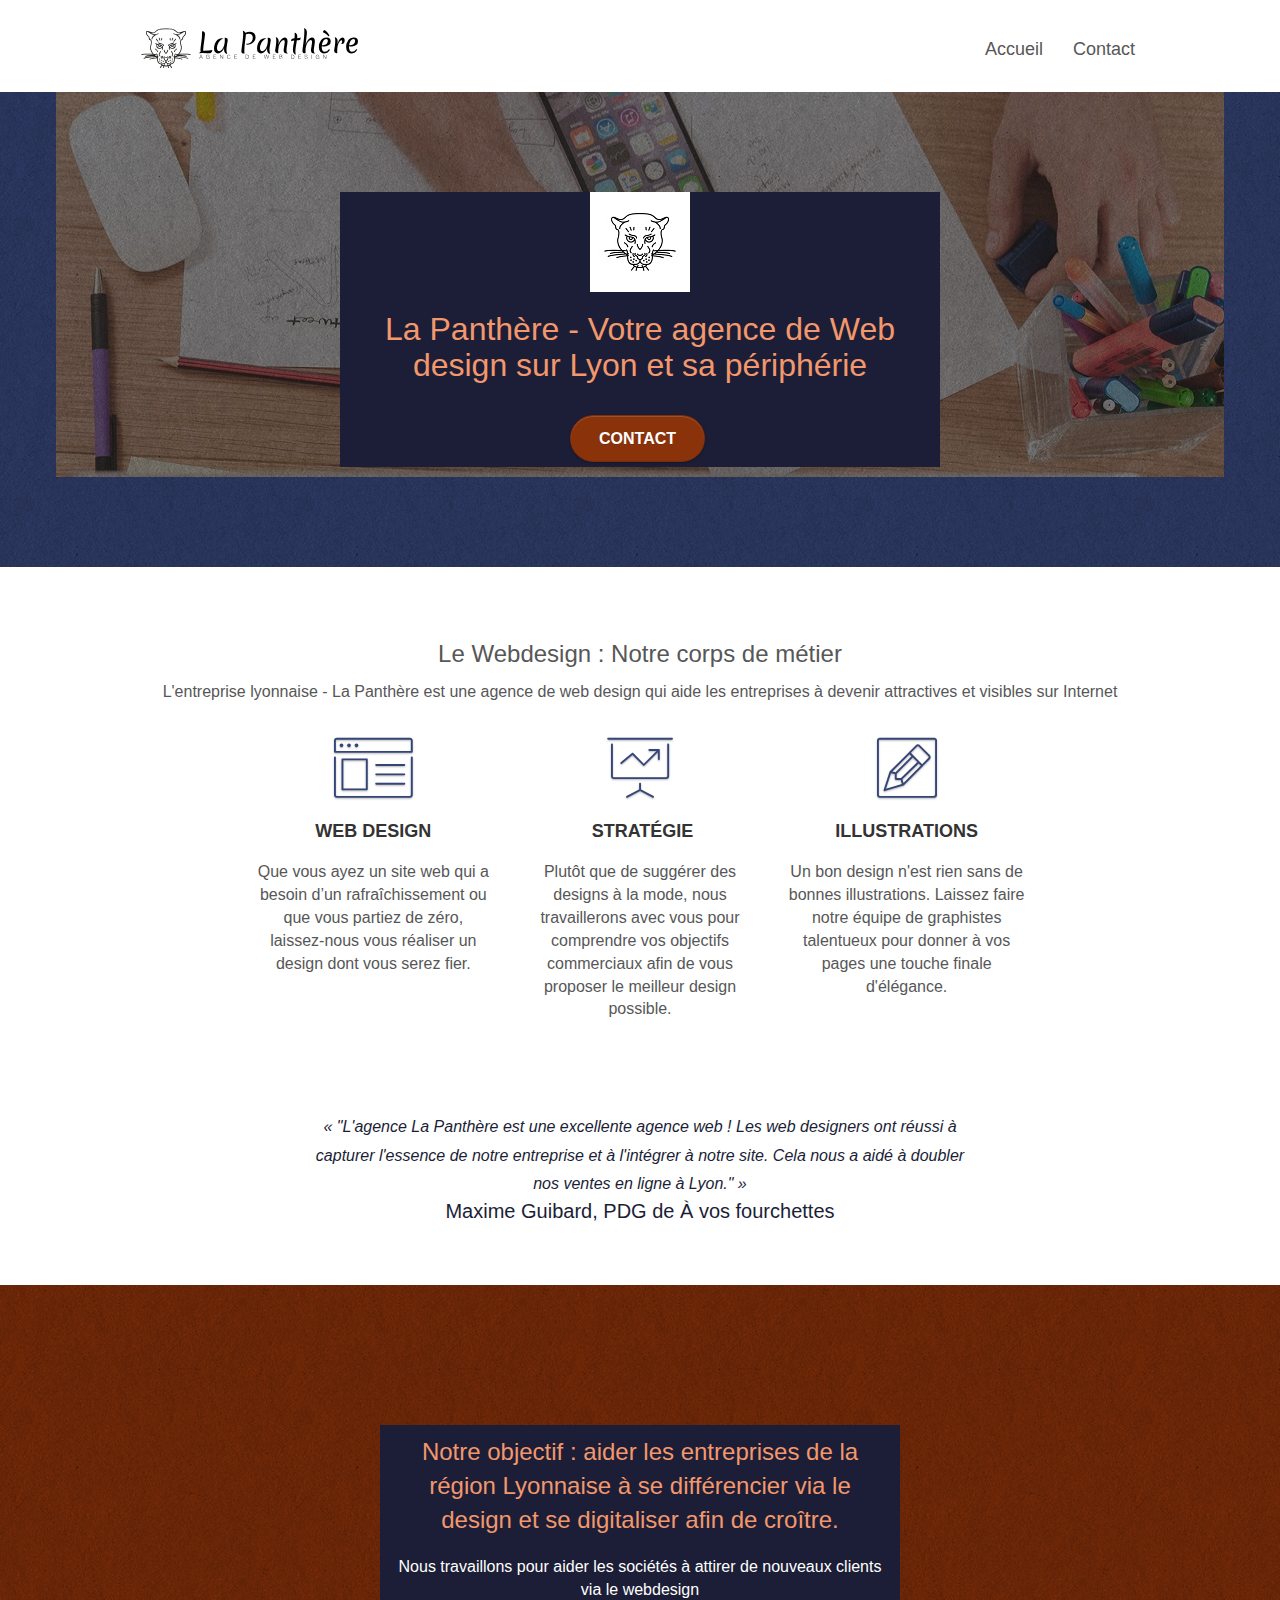
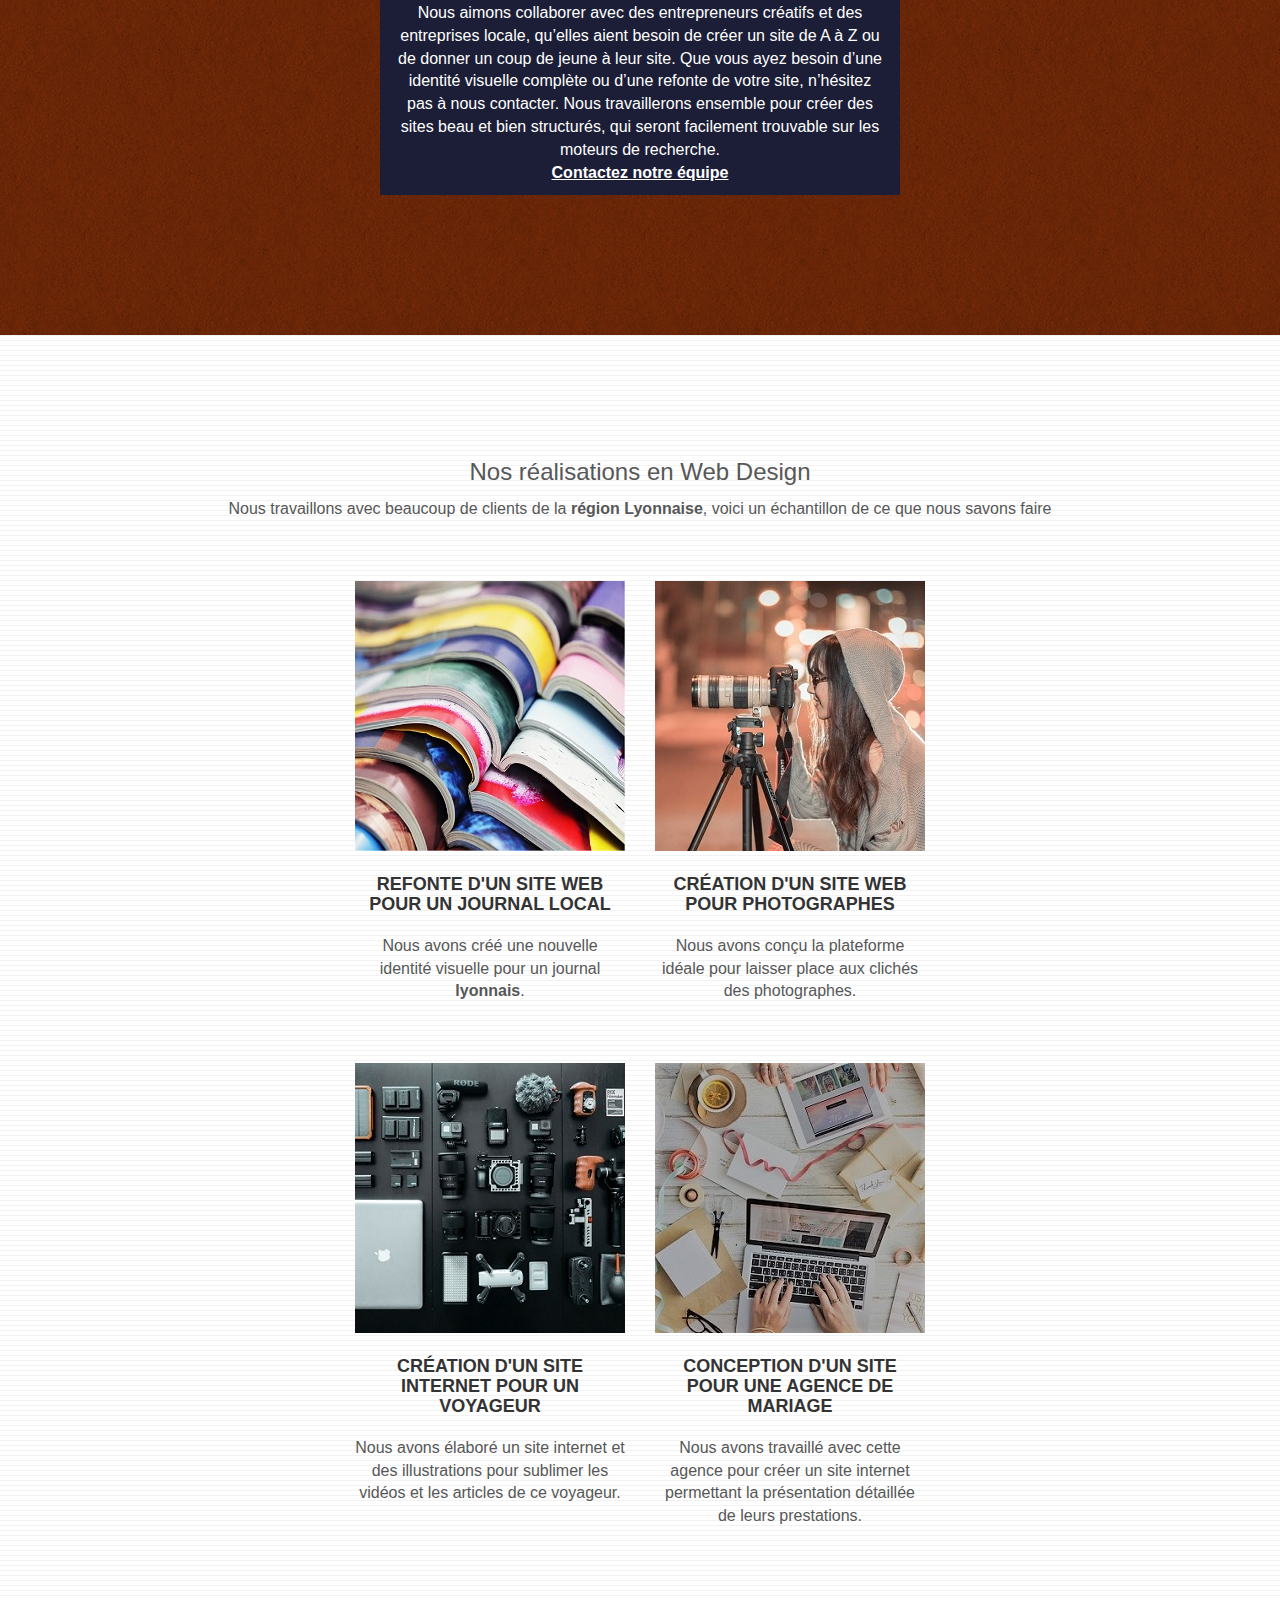
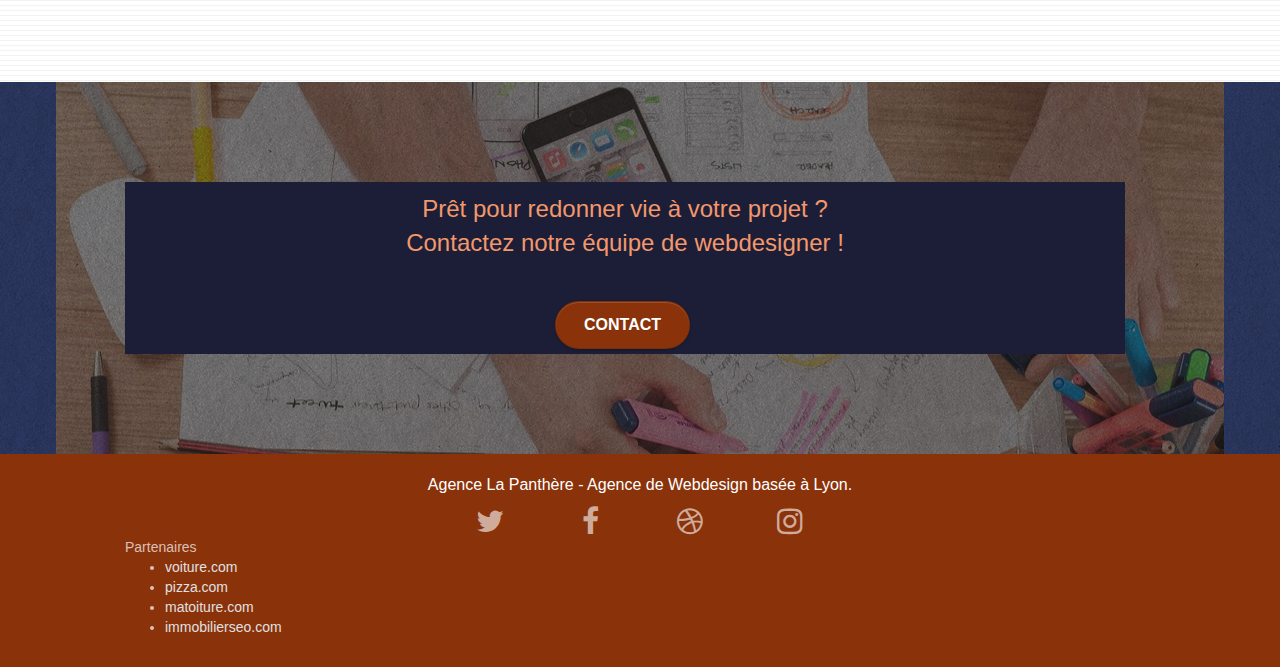
==== index.html @ 2f88c3bf "Correction image cta5" ====
<!doctype html>
<html lang="fr">

<head>
    <meta charset="utf-8">
    <meta name="description" content="L'Agence La Panthère est votre agence de web design sur Lyon. Nous vous apportons notre expertise de webdesigner">
    <meta name="viewport" content="width=device-width, initial-scale=1.0, viewport-fit=cover">
    <link rel="shortcut icon" type="image/png" href="favicon.jpg">

	<meta property="og:url" content="https://dkartes.github.io/Project4-Panthere/">
	<meta property="og:title" content="La Panthère - Agence de Web Design à Lyon">
	<meta property="og:type" content="website">
    <meta property="og:description" content="L'Agence La Panthère est votre agence de web design sur Lyon. Nous vous apportons notre expertise de webdesigner">
	<meta property="og:image" content="favicon.jpg">
	<meta name="twitter:card" content="summary">
	<meta name="twitter:site" content="@Agence_La_Panthere">
	<meta name="twitter:creator" content="@Agence_La_Panthere">

	<link rel="canonical" href="https://dkartes.github.io/Project4-Panthere/">
    
	<link rel="stylesheet" type="text/css" href="./css/bootstrap.css">
	<link rel="stylesheet" type="text/css" href="style.css">
	<link rel="stylesheet" type="text/css" href="./css/font-awesome.css">
	<link rel="stylesheet" type="text/css" href="./css/et-line.css">
	
    
	<script  src="./js/jquery-2.1.0.js" defer>  </script>
	<script  src="./js/bootstrap.js" defer>  </script>
	<script  src="./js/blocs.js" defer>  </script>
	<script  src="./js/jquery.touchSwipe.js" defer>  </script>
	<script  src="./js/gmaps.js" defer>  </script>

    <title>La Panthère - Agence de Web Design à Lyon</title>

    
<!-- Analytics -->
 
<!-- Analytics END -->
    
</head>
<body>
	<!-- Principal conteneur -->
	<div class="page-container">
		
	<!-- bloc-0 -->
	<div class="bloc bgc-white l-bloc " id="bloc-0">
		<div class="container bloc-sm">
			<nav class="navbar row">
				<div class="navbar-header">
					<a class="navbar-brand" href="index.html"><img src="img/agence-la-panthere-monochrome.svg" alt="logo de La Panthère agence de web design" height="40" /></a>
					<button id="nav-toggle" type="button" class="ui-navbar-toggle navbar-toggle" data-toggle="collapse" data-target=".navbar-1">
						<span class="sr-only">Toggle navigation</span><span class="icon-bar"></span><span class="icon-bar"></span><span class="icon-bar"></span>
					</button>
				</div>
				<div class="collapse navbar-collapse navbar-1 special-dropdown-nav">
					<ul class="site-navigation nav navbar-nav">
						<li>
							<a href="#">Accueil</a>
						</li>
						<li>
							<a href="page2.html">Contact</a>
						</li>
					</ul>
				</div>
			</nav>
		</div>
	</div>
	<!-- bloc-0 END -->
	
	<!-- bloc-1-presentation -->
	<div class="bloc bgc-dark-slate-blue bg-banniere d-bloc bg-t-edge bloc-bg-texture texture-paper b-parallax" id="bloc-1-hero">
		<div class="container bloc-lg">
			<div class="row tight-width-whitespace">
				<div class="col-sm-12">
					<img src="img_redi/logo.jpg" class="center-block image-resize-mode" width="100" alt="logo principal La Panthère agence de web design" />
					<h1 class="text-center hero-bloc-text tc-white ">
						La Panthère - Votre agence de Web design sur Lyon et sa périphérie
					</h1>
					<div class="text-center">
						<a href="page2.html" rel="nofollow" class="btn btn-lg btn-clean btn-rd cta-hero btn-atomic-tangerine" id="cta-hero">Contact</a>
					</div>
				</div>
			</div>
		</div>
	</div>
	<!-- bloc-1-presentation END -->
	
	<!-- bloc-2-services -->
	<div class="bloc bgc-white l-bloc" id="bloc-2-services">
		<div class="container bloc-md">
			<div class="row">
				<div class="text-center">
					<h2>
						Le Webdesign : Notre corps de métier
					</h2>
					<p>
						L'entreprise lyonnaise - La Panthère est une agence de web design qui aide les entreprises à devenir attractives et visibles sur Internet
					</p>
				</div>
			</div>
			<div class="row voffset-lg med-width-whitespace">
				<div class="col-sm-4">
					<div class="text-center">
						<span class="et-icon-browser sm-shadow icon-dark-slate-blue icons icon-lg"></span>
					</div>
					<h3 class="mg-md text-center">
						Web design
					</h3>
					<p class="text-center ">
						Que vous ayez un site web qui a besoin d&rsquo;un rafraîchissement ou que vous partiez de zéro, laissez-nous vous réaliser un design dont vous serez fier.
					</p>
				</div>
				<div class="col-sm-4">
					<div class="text-center">
						<span class="et-icon-presentation sm-shadow icon-dark-slate-blue icons icon-lg"></span>
					</div>
					<h3 class="mg-md text-center">
						&nbsp;Stratégie
					</h3>
					<p class="text-center ">
						Plutôt que de suggérer des designs à la mode, nous travaillerons avec vous pour comprendre vos objectifs commerciaux afin de vous proposer le meilleur design possible.<br>
					</p>
				</div>
				<div class="col-sm-4">
					<div class="text-center">
						<span class="et-icon-edit sm-shadow icon-dark-slate-blue icons icon-lg"></span>
					</div>
					<h3 class="mg-md text-center">
						Illustrations
					</h3>
					<p class="text-center ">
						Un bon design n'est rien sans de bonnes illustrations. Laissez faire notre équipe de graphistes talentueux pour donner à vos pages une touche finale d'élégance.
					</p>
				</div>
			</div>
			<div class="row voffset-lg voffset">
				<div class="col-xs-12 col-md-8 col-md-offset-2 text-center">
					<p class="PDG">
						<q class="quotation">
							"L'agence La Panthère est une excellente agence web ! Les web designers ont réussi à capturer l'essence de notre entreprise et à l'intégrer à notre site.
							Cela nous a aidé à doubler nos ventes en ligne à Lyon."
						</q><br>
						Maxime Guibard, PDG de À vos fourchettes
					</p> 
	
	
				</div>
			</div>
		</div>
	</div>
	<!-- bloc-2-services END -->
	
	<!-- bloc-3-what-i-do -->
	<div class="bloc tc-white bgc-atomic-tangerine bg-presentation d-bloc bloc-bg-texture texture-paper b-parallax" id="bloc-3-what-i-do">
		<div class="container bloc-lg">
			<div class="row tight-width-whitespace  black-background">
				<div class="col-sm-12">
					<h2 class="mg-md text-center tc-white">
						Notre objectif : aider les entreprises de la région Lyonnaise à se différencier via le design et se digitaliser afin de croître. 
					</h2>
					<p class="text-center white">
						Nous travaillons pour aider les sociétés à attirer de nouveaux clients via le webdesign<br>
						Nous aimons collaborer avec des entrepreneurs créatifs et des entreprises locale, qu’elles aient besoin de créer un site de A à Z 
						ou de donner un coup de jeune à leur site. Que vous ayez besoin d’une identité visuelle complète ou d’une refonte de votre site, n’hésitez pas à nous contacter. 
						Nous travaillerons ensemble pour créer des sites beau et bien structurés, qui seront facilement trouvable sur les moteurs de recherche.<br>
						<a class="ltc-white bold-link" href="page2.html" rel="nofollow">Contactez notre équipe</a><br>
					</p>
				</div>
			</div>
		</div>
	</div>
	<!-- bloc-3-what-i-do END -->
	
	<!-- bloc-4-portfolio -->
	<div class="bloc bgc-white bg-lines-h2-bg bg-repeat l-bloc" id="bloc-4-portfolio">
		<div class="container bloc-lg">
			<div class="row">
				<div class="text-center">
					<h2>
						Nos réalisations en Web Design
					</h2>
					<p>
						Nous travaillons avec beaucoup de clients de la <strong>région Lyonnaise</strong>, voici un échantillon de ce que nous savons faire
					</p>
				</div>
			</div>
			<div class="row tight-width-whitespace portfolio-row">
				<div class="col-sm-6">
					<a href="#" data-lightbox="img/1.jpg" data-gallery-id="gallery-1" data-caption="Refonte d'un site web pour un journal local" data-frame="snapshot-lb"><img src="img_redi/1.jpg" alt="illustration de cahiers superposés multicolors" class="img-responsive portfolio-thumb" /></a>
					<h3 class="mg-md text-center">
						Refonte d'un site web pour un journal local
					</h3>
					<p class="text-center">
						Nous avons créé une nouvelle identité visuelle pour un journal <strong>lyonnais</strong>.
					</p>
				</div>
				<div class="col-sm-6">
					<a href="#" data-lightbox="img/2.jpg" data-gallery-id="gallery-1" data-caption="Création d'un site web pour photographes" data-frame="snapshot-lb"><img src="img_redi/2.jpg" class="img-responsive portfolio-thumb" alt="Appareil photo posé sur un trépied avec une photographe" /></a>
					<h3 class="mg-md text-center">
						Création d'un site web pour photographes
					</h3>
					<p class="text-center">
						Nous avons conçu la plateforme idéale pour laisser place aux clichés des photographes.
					</p>
				</div>
			</div>
			<div class="row tight-width-whitespace portfolio-row">
				<div class="col-sm-6">
					<a href="#" data-lightbox="img/3.bmp" data-gallery-id="gallery-1" data-caption="Création d'un site internet pour un voyageur" data-frame="snapshot-lb"><img src="img_redi/3.jpg" class="img-responsive portfolio-thumb" alt="plusieurs appareils numériques posés à plat"/></a>
					<h3 class="mg-md text-center">
						Création d'un site internet pour un voyageur
					</h3>
					<p class="text-center">
						Nous avons élaboré un site internet et des illustrations pour sublimer les vidéos et les articles de ce voyageur.
					</p>
				</div>
				<div class="col-sm-6">
					<a href="#" data-lightbox="img/4.bmp" data-gallery-id="gallery-1" data-caption="Conception d'un site pour une agence de mariage" data-frame="snapshot-lb"><img src="img_redi/4.jpg" class="img-responsive portfolio-thumb" alt="Plan de travail" /></a>
					<h3 class="mg-md text-center">
						Conception d'un site pour une agence de mariage
					</h3>
					<p class="text-center">
						Nous avons travaillé avec cette agence pour créer un site internet permettant la présentation détaillée de leurs prestations.
					</p>
				</div>
			</div>
		</div>
	</div>
	<!-- bloc-4-portfolio END -->
	
	<!-- bloc-5-cta -->
	<div class="bloc bgc-dark-slate-blue bg-banniere d-bloc bg-t-edge bloc-bg-texture texture-paper" id="bloc-5-cta">
		<div class="container bloc-lg">
			<div class="row col-sm-12">
				<h2 class="mg-md text-center tc-white projecth2">
					Prêt pour redonner vie à votre projet ?<br>Contactez notre équipe de webdesigner !
				</h2>
				<div class="text-center">
					<a href="page2.html" rel="nofollow" class="btn btn-atomic-tangerine btn-clean btn-rd btn-lg cta-hero">Contact</a>
				</div>
			</div>
		</div>
	</div>
	<!-- bloc-5-cta END -->
	
	<!-- Footer - bloc-8 -->
	<div class="bloc bgc-atomic-tangerine d-bloc" id="bloc-8">
		<div class="container bloc-sm">
			<div class="row">
				<div>
					<p class="text-center white">
						Agence La Panthère - Agence de Webdesign basée à Lyon.<br>
					</p>
					<div class="row row-no-gutters social">
						<div class="col-sm-3">
							<div class="text-center">
								<a class="social" href="https://twitter.com/"><span class="fa fa-twitter icon-md"></span><span class="sr-only">Search</span></a>
							</div>
						</div>
						<div class="col-sm-3">
							<div class="text-center">
								<a class="social" href="https://www.facebook.com/"><span class="fa fa-facebook icon-md"></span><span class="sr-only">Search</span></a>
							</div>
						</div>
						<div class="col-sm-3">
							<div class="text-center">
								<a class="social" href="https://dribbble.com/"><span class="fa fa-dribbble icon-md"></span><span class="sr-only">Search</span></a>
							</div>
						</div>
						<div class="col-sm-3">
							<div class="text-center">
								<a class="social" href="https://www.instagram.com/?hl=fr"><span class="fa fa-instagram icon-md"></span><span class="sr-only">Search</span></a>
							</div>
						</div>
					</div>
					<div class="row">
						<div class="col-sm-4">
							Partenaires
								<ul class="footer-color">
									<li><a href="voiture.com">voiture.com</a></li>
									<li><a href="pizza.com">pizza.com</a></li>
									<li><a href="matoiture.com">matoiture.com</a></li>
									<li><a href="immobilierseo.com">immobilierseo.com</a></li>
								</ul>		
						</div>
					</div>
				</div>
			</div>
		</div>
	</div>
	<!-- Footer - bloc-8 END -->
	
	</div>
	<!-- Principal conteneur END -->
		
	
	</body>
</html>
---- style.css ----
body {
    margin: 0;
    padding: 0;
    background: #FFF;
    overflow-x: hidden;
    -webkit-font-smoothing: antialiased;
    -moz-osx-font-smoothing: grayscale;
}

a,
button {
    transition: all .3s ease-in-out;
    outline: none!important;
}

a:hover {
    text-decoration: none;
    cursor: pointer;
}

#page-loading-blocs-notifaction {
    position: fixed;
    top: 0;
    bottom: 0;
    width: 100%;
    z-index: 100000;
    background: #FFFFFF url("img/pageload-spinner.gif") no-repeat center center;
}

.bloc {
    width: 100%;
    clear: both;
    background: 50% 50% no-repeat;
    padding: 0 50px;
    -webkit-background-size: cover;
    -moz-background-size: cover;
    -o-background-size: cover;
    background-size: cover;
    position: relative;
}

.bloc .container {
    padding-left: 0;
    padding-right: 0;
}

.bloc-lg {
    padding: 100px 50px;
}

.bloc-md {
    padding: 50px;
}

.bloc-sm {
    padding: 20px 50px;
}

.bg-center,
.bg-l-edge,
.bg-r-edge,
.bg-t-edge,
.bg-b-edge,
.bg-tl-edge,
.bg-bl-edge,
.bg-tr-edge,
.bg-br-edge,
.bg-repeat {
    -webkit-background-size: auto!important;
    -moz-background-size: auto!important;
    -o-background-size: auto!important;
    background-size: auto!important;
}

.bg-repeat {
    background: repeat;
}

.bg-t-edge {
    background: top no-repeat;
}

.bloc-bg-texture::before {
    content: "";
    background-size: 2px 2px;
    position: absolute;
    top: 0;
    bottom: 0;
    left: 0;
    right: 0;
}

.texture-paper::before {
    background: url("img/texture-paper.png");
    background-size: 280px 280px;
}

.b-parallax {
    background-attachment: fixed;
}

.d-bloc {
    color: rgba(255, 255, 255, .7);
}

.d-bloc button:hover {
    color: rgba(255, 255, 255, .9);
}

.d-bloc .icon-round,
.d-bloc .icon-square,
.d-bloc .icon-rounded,
.d-bloc .icon-semi-rounded-a,
.d-bloc .icon-semi-rounded-b {
    border-color: rgba(255, 255, 255, .9);
}

.d-bloc .divider-h span {
    border-color: rgba(255, 255, 255, .2);
}

.d-bloc .a-btn,
.d-bloc .navbar a,
.d-bloc .navbar-brand,
.d-bloc a .icon-sm,
.d-bloc a .icon-md,
.d-bloc a .icon-lg,
.d-bloc a .icon-xl,
.d-bloc h1 a,
.d-bloc h2 a,
.d-bloc h3 a,
.d-bloc h4 a,
.d-bloc h5 a,
.d-bloc h6 a,
.d-bloc p a {
    color: rgba(255, 255, 255, .6);
}

.d-bloc .a-btn:hover,
.d-bloc .navbar a:hover,
.d-bloc .navbar-brand:hover,
.d-bloc a:hover .icon-sm,
.d-bloc a:hover .icon-md,
.d-bloc a:hover .icon-lg,
.d-bloc a:hover .icon-xl,
.d-bloc h1 a:hover,
.d-bloc h2 a:hover,
.d-bloc h3 a:hover,
.d-bloc h4 a:hover,
.d-bloc h5 a:hover,
.d-bloc h6 a:hover,
.d-bloc p a:hover {
    color: rgba(255, 255, 255, 1);
}

.d-bloc .navbar-toggle .icon-bar {
    background: rgba(255, 255, 255, 1);
}

.d-bloc .btn-wire,
.d-bloc .btn-wire:hover {
    color: rgba(255, 255, 255, 1);
    border-color: rgba(255, 255, 255, 1);
}

.d-bloc .panel {
    color: rgba(0, 0, 0, .5);
}

.d-bloc .panel button:hover {
    color: rgba(0, 0, 0, .7);
}

.d-bloc .panel icon {
    border-color: rgba(0, 0, 0, .7);
}

.d-bloc .panel .divider-h span {
    border-color: rgba(0, 0, 0, .1);
}

.d-bloc .panel .a-btn {
    color: rgba(0, 0, 0, .6);
}

.d-bloc .panel .a-btn:hover {
    color: rgba(0, 0, 0, 1);
}

.d-bloc .panel .btn-wire,
.d-bloc .panel .btn-wire:hover {
    color: rgba(0, 0, 0, .7);
    border-color: rgba(0, 0, 0, .3);
}

.d-bloc .panel,
.l-bloc {
    color: rgba(0, 0, 0, .5);
}

.d-bloc .panel button:hover,
.l-bloc button:hover {
    color: rgba(0, 0, 0, .7);
}

.l-bloc .icon-round,
.l-bloc .icon-square,
.l-bloc .icon-rounded,
.l-bloc .icon-semi-rounded-a,
.l-bloc .icon-semi-rounded-b {
    border-color: rgba(0, 0, 0, .7);
}

.d-bloc .panel .divider-h span,
.l-bloc .divider-h span {
    border-color: rgba(0, 0, 0, .1);
}

.d-bloc .panel .a-btn,
.l-bloc .a-btn,
.l-bloc .navbar a,
.l-bloc .navbar-brand,
.l-bloc a .icon-sm,
.l-bloc a .icon-md,
.l-bloc a .icon-lg,
.l-bloc a .icon-xl,
.l-bloc h1 a,
.l-bloc h2 a,
.l-bloc h3 a,
.l-bloc h4 a,
.l-bloc h5 a,
.l-bloc h6 a,
.l-bloc p a {
    color: rgba(0, 0, 0, .6);
}

.d-bloc .panel .a-btn:hover,
.l-bloc .a-btn:hover,
.l-bloc .navbar a:hover,
.l-bloc .navbar-brand:hover,
.l-bloc a:hover .icon-sm,
.l-bloc a:hover .icon-md,
.l-bloc a:hover .icon-lg,
.l-bloc a:hover .icon-xl,
.l-bloc h1 a:hover,
.l-bloc h2 a:hover,
.l-bloc h3 a:hover,
.l-bloc h4 a:hover,
.l-bloc h5 a:hover,
.l-bloc h6 a:hover,
.l-bloc p a:hover {
    color: rgba(0, 0, 0, 1);
}

.l-bloc .navbar-toggle .icon-bar {
    color: rgba(0, 0, 0, .6);
}

.d-bloc .panel .btn-wire,
.d-bloc .panel .btn-wire:hover,
.l-bloc .btn-wire,
.l-bloc .btn-wire:hover {
    color: rgba(0, 0, 0, .7);
    border-color: rgba(0, 0, 0, .3);
}

.voffset {
    margin-top: 30px;
}

.voffset-lg {
    margin-top: 80px;
}

.row-no-gutters {
    margin-right: 0;
    margin-left: 0;
}

.row.row-no-gutters > [class^="col-"],
.row.row-no-gutters > [class*=" col-"] {
    padding-right: 0;
    padding-left: 0;
}

#bloc-1-hero h1 {
    font-size: 32px;
}

.navbar {
    margin-bottom: 0;
    z-index: 1;
}

.navbar-brand {
    height: auto;
    padding: 3px 15px;
    font-size: 25px;
    font-weight: normal;
    font-weight: 600;
    line-height: 44px;
}

.navbar-brand img {
    max-height: 200px;
    margin: 0 5px 0 0;
    display: inline;
}

.navbar-brand img[src$=svg] {
    min-width: 100px;
}

.nav-center .navbar-brand img {
    margin: 0;
}

.navbar .nav {
    padding-top: 2px;
    margin-right: -16px;
    float: right;
    z-index: 1;
}

.nav > li {
    float: left;
    margin-top: 4px;
    font-size: 18px;
}

.navbar-nav .open .dropdown-menu > li > a {
    text-align: inherit;
}

.nav > li a:hover,
.nav > li a:focus {
    background: transparent;
}

.navbar-toggle {
    margin: 10px 10px 0 0;
    border: 0px;
}

.navbar-toggle:hover {
    background: transparent!important;
}

.navbar-toggle .icon-bar {
    background-color: rgba(0, 0, 0, .5);
    width: 26px;
}

.nav-invert .navbar .nav {
    float: left;
}

.nav-invert .navbar-header,
.nav-invert .navbar-brand {
    float: right;
    position: relative;
    z-index: 2;
}

@media (min-width: 768px) {
    .site-navigation {
        position: absolute;
        top: 50%;
        right: 20px;
        transform: translate(0, -50%);
        -webkit-transform: translateY(-50%);
    }
    .nav > li .dropdown-menu a,
    .nav > li .dropdown-menu a:hover {
        color: #484848;
    }
    .nav-invert .site-navigation {
        left: 0;
        right: 0;
    }
    .nav-center {
        text-align: center;
    }
    .nav-center .navbar-header {
        width: 100%;
    }
    .nav-center .navbar-header,
    .nav-center .navbar-brand,
    .nav-center .nav > li {
        float: none;
        display: inline-block;
    }
    .nav-center .site-navigation {
        position: relative;
        width: 100%;
        right: 0;
        margin-right: 0px;
        margin-top: 20px;
    }
    .nav-center.mini-nav .navbar-toggle {
        float: none;
        margin: 10px auto 0;
    }
}

.nav > li > .dropdown a {
    background: none!important;
    display: block;
    padding: 14px 15px;
}

nav .caret {
    margin: 0 5px;
}

.dropdown-menu .dropdown-menu {
    top: -8px;
    left: 100%;
}

.dropdown-menu .dropmenu-flow-right {
    top: 100%;
    left: 0;
    margin-left: -1px;
    border-top-left-radius: 0;
    border-top-right-radius: 0;
}

.dropdown-menu .dropdown span {
    border: 4px solid black;
    border-top-color: transparent;
    border-right-color: transparent;
    border-bottom-color: transparent;
    margin: 6px -5px 0 0!important;
    float: right;
}

.mg-md {
    margin-top: 10px;
    margin-bottom: 20px;
}

.mg-lg {
    margin-top: 10px;
    margin-bottom: 40px;
}

.btn {
    margin: 0 5px 5px 0;
}

.btn.pull-right {
    margin: 0 0 5px 5px;
}

.btn-d,
.btn-d:hover,
.btn-d:focus {
    color: #FFF;
    background: rgba(0, 0, 0, .3);
}

button {
    outline: none!important;
}

.btn-rd {
    border-radius: 40px;
}

.btn-clean {
    border: 1px solid rgba(0, 0, 0, .08);
    border-bottom-color: rgba(0, 0, 0, .1);
    text-shadow: 0 1px 0 rgba(0, 0, 1, .1);
    box-shadow: 0 1px 3px rgba(0, 0, 1, .25), inset 0 1px 0 0 rgba(255, 255, 255, .15);
}

.icon-md {
    font-size: 30px!important;
}

.icon-lg {
    font-size: 60px!important;
}
.sr-only{
    position:absolute;
    left:-10000px;
    top:auto;
    width:1px;
    height:1px;
    overflow:hidden;
    color:#E6E6E6 ;
    background-color: #0F0F0F;
 }

.sm-shadow {
    text-shadow: 0 1px 2px rgba(0, 0, 0, .3);
}

.panel-sq,
.panel-sq .panel-heading,
.panel-sq .panel-footer {
    border-radius: 0;
}

.panel-rd {
    border-radius: 30px;
}

.panel-rd .panel-heading {
    border-radius: 29px 29px 0 0;
}

.panel-rd .panel-footer {
    border-radius: 0 0 29px 29px;
}
.footer-color a{
    color: #E0E0E0!important;
}

.form-control {
    border-color: rgba(0, 0, 0, .1);
    box-shadow: none;
}

.scrollToTop {
    width: 40px;
    height: 40px;
    position: fixed;
    bottom: 20px;
    right: 20px;
    opacity: 0;
    z-index: 500;
    transition: all .3s ease-in-out;
}

.scrollToTop span {
    margin-top: 6px;
}

.showScrollTop {
    font-size: 14px;
    opacity: 1;
}

a[data-lightbox] {
    position: relative;
    display: block;
    text-align: center;
}

a[data-lightbox]:hover::before {
    content: "+";
    font-family: "HelveticaNeue-Light", "Helvetica Neue Light", "Helvetica Neue", Helvetica, Arial;
    font-size: 32px;
    width: 50px;
    height: 50px;
    margin-left: -25px;
    border-radius: 50%;
    background: rgba(0, 0, 0, .6);
    color: #FFF;
    font-weight: 100;
    z-index: 1;
    position: absolute;
    top: 50%;
    transform: translateY(-50%);
    -webkit-transform: translateY(-50%);
}

a[data-lightbox]:hover img {
    opacity: 0.6;
    -webkit-animation-fill-mode: none;
    animation-fill-mode: none;
}

#lightbox-modal {
    display: flex;
    align-items: center;
}

#lightbox-modal .modal-dialog {
    width: 90%;
    max-width: 900px;
    margin: 0 auto 0;
}

#lightbox-modal .modal-dialog img {
    max-height: 90vh;
    margin: 0 auto;
}

.lightbox-caption {
    padding: 20px;
    color: #FFF;
    background: rgba(0, 0, 0, .5);
    position: absolute;
    left: 15px;
    right: 15px;
    bottom: 5px;
}

.close-lightbox {
    color: #FFF;
    font-size: 30px;
    position: absolute;
    top: 20px;
    right: 20px;
    z-index: 20;
    background: rgba(0, 0, 0, .5);
    border: none;
    line-height: 30px;
    padding: 0 9px 5px;
    opacity: 0.3;
}

.close-lightbox:hover,
.next-lightbox:hover,
.prev-lightbox:hover {
    opacity: 1.0;
    color: #FFF;
}

.next-lightbox,
.prev-lightbox {
    font-size: 20px;
    color: rgba(255, 255, 255, .9);
    background: rgba(0, 0, 0, .5);
    transition: all .2s ease-in-out;
    position: absolute;
    top: 45%;
    z-index: 1;
    opacity: 0.4;
}

.next-lightbox {
    padding: 6px 8px 1px 13px;
    right: 25px;
}

.prev-lightbox {
    padding: 6px 13px 1px 10px;
    left: 25px;
}

.snapshot-lb .modal-body {
    padding-bottom: 45px;
}

.snapshot-lb .lightbox-caption {
    padding: 0;
    color: rgba(0, 0, 0, .5);
    background: none;
}

h1,
h2,
h3,
h4,
h5,
h6,
p,
label,
.btn,
a {
    font-family: "helvetica";
    font-weight: 400;
    color: #575757!important;
}

.container {
    max-width: 1000px;
}

.hero-bloc-text {
    font-size: 38px;
}

.hero-bloc-text-sub {
    font-size: 36px;
}

.statement-bloc-text {
    line-height: 26px;
    font-style: italic;
    font-size: 20px;
    text-align: center;
    font-weight: lighter;
    max-width: 520px;
    margin: auto auto auto auto;
}

p {
    font-size: 16px;
}

.tight-width-whitespace {
    max-width: 600px;
    margin: auto auto auto auto;
}

.h1 {
    font-size: 20px;
    font-family: "Open Sans";
}

.cta-hero {
    margin-top: 22px;
    color: #FFFFFF!important;
    text-transform: uppercase;
    padding: 12px 28px 12px 28px;
    font-size: 16px;
    font-weight: 700;
}

.social {
    max-width: 400px;
    margin: auto auto auto auto;
}

h2 {
    font-size: 24px;
    line-height: 1.4em;
}

h3 {
    font-size: 18px;
    text-transform: uppercase;
    font-weight: 700;
    color: #333333!important;
}

.med-width-whitespace {
    max-width: 800px;
    margin: auto auto auto auto;
    box-shadow: 0px 0px 0px #000000;
}

h1 {
    color: #333333!important;
}

h4 {
    color: #333333!important;
}

.icons {
    margin-bottom: 14px;
    margin-top: 24px;
}

.white {
    color: #FFFFFF!important;
}

.portfolio-thumb {
    margin-bottom: 24px;
}

.portfolio-row {
    margin-bottom: 44px;
    margin-top: 50px;
}

.avatar {
    box-shadow: 0px 4px 9px rgba(0, 0, 0, 0.3);
}

.black-background {
    padding: 40px 40px 40px 40px;
}

.bold-link {
    font-weight: 900;
    text-decoration: underline!important;
}

.bgc-white {
    background-color: #FFFFFF;
}

.bgc-dark-slate-blue {
    background-color: #364577;
}

.bgc-atomic-tangerine {
    background-color: #8A320A;
}

.tc-white {
    color: #F3976C!important;
    z-index: 1;   
}
.btn-atomic-tangerine {
    background: #8A320A;
    color: #FFFFFF!important;
}

.btn-atomic-tangerine:hover {
    background: #8A320A!important;
    color: #FFFFFF!important;
}

.ltc-white {
    color: #FFFFFF!important;
}

.ltc-white:hover {
    color: #cccccc!important;
}

.ltc-atomic-tangerine {
    color: #F3976C!important;
}

.ltc-atomic-tangerine:hover {
    color: #c27956!important;
}

.icon-dark-slate-blue {
    color: #364577!important;
    border-color: #364577!important;
}

.bg-dots-bg {
    background-image: url("img/dots-bg.png");
}

.bg-lines-h2-bg {
    background-image: url("img/lines-h2-bg.png");
}
.col-sm-12{
    background-color: #1B1E36;
}
.bg-banniere {
    background-image: url("img_redi/agence-la-panthere.jpg");
}

.bg-presentation {
    background-image: url("img_redi/image-de-presentation.jpg");
}
.PDG{
    font-size: 20px;
    color: #1B1E36!important;
}
.PDG .quotation{
    font-size: 16px;
    font-style: italic;
}

@media (max-width: 1024px) {
    .bloc {
        padding-left: 20px;
        padding-right: 20px;
    }
    .bloc.full-width-bloc,
    .bloc-tile-2.full-width-bloc .container,
    .bloc-tile-3.full-width-bloc .container,
    .bloc-tile-4.full-width-bloc .container {
        padding-left: 0;
        padding-right: 0;
    }
}

@media (max-width: 992px) and (min-width: 768px) {
    .navbar .nav {
        max-width: 80%
    }
    .nav-center.navbar .nav {
        max-width: 100%
    }
}

@media only screen and (min-device-width: 768px) and (max-device-width: 1024px) and (orientation: landscape) {
    .b-parallax {
        background-attachment: scroll;
    }
}

@media only screen and (min-device-width: 1024px) and (max-device-width: 1366px) and (-webkit-min-device-pixel-ratio: 1.5) {
    .b-parallax {
        background-attachment: scroll;
    }
}

@media (max-width: 991px) {
    .container {
        width: 100%;
    }
    .b-parallax {
        background-attachment: scroll;
    }
    .page-container,
    #hero-bloc {
        overflow-x: hidden;
        position: relative;
    }
    .bloc {
        padding-left: constant(safe-area-inset-left);
        padding-right: constant(safe-area-inset-right);
    }
    .bloc-group,
    .bloc-group .bloc {
        display: block;
        width: 100%;
    }
    .bloc-fill-screen .fill-bloc-top-edge,
    .bloc-fill-screen .fill-bloc-bottom-edge {
        padding: 0 20px;
        padding-left: constant(safe-area-inset-left);
        padding-right: constant(safe-area-inset-right);
    }
}

@media (max-width: 767px) {
    .page-container {
        overflow-x: hidden;
        position: relative;
    }
    h1,
    h2,
    h3,
    h4,
    h5,
    h6,
    p,
    #disqus_thread {
        padding-left: 10px!important;
        padding-right: 10px!important;
    }
    .b-parallax {
        background-attachment: scroll;
    }
    .navbar .nav {
        padding-top: 0;
        border-top: 1px solid rgba(0, 0, 0, .2);
        float: none!important;
    }
    .navbar.row {
        margin-left: 0;
        margin-right: 0;
    }
    .site-navigation {
        position: inherit;
        transform: none;
        -webkit-transform: none;
        -ms-transform: none;
    }
    .nav > li {
        margin-top: 0;
        border-bottom: 1px solid rgba(0, 0, 0, .1);
        background: rgba(0, 0, 0, .05);
        text-align: left;
        padding-left: 15px;
        width: 100%;
    }
    .nav > li:hover {
        background: rgba(0, 0, 0, .08);
    }
    .dropdown .dropdown a .caret {
        float: none;
        margin: 5px 0 0 10px!important;
        border: 4px solid black;
        border-bottom-color: transparent;
        border-right-color: transparent;
        border-left-color: transparent;
    }
    #hero-bloc .navbar .nav {
        background: rgba(0, 0, 0, .8);
    }
    #hero-bloc .navbar .nav a {
        color: rgba(255, 255, 255, .6);
    }
    .hero {
        padding: 50px 0;
    }
    .hero-nav {
        left: -1px;
        right: -1px;
    }
    .navbar-collapse {
        padding: 0;
        overflow-x: hidden;
        -webkit-box-shadow: none;
        box-shadow: none;
    }
    .navbar-brand img {
        max-height: 40px;
        width: auto;
    }
    .nav-invert .navbar-header {
        float: none;
        width: 100%;
    }
    .nav-invert .navbar-toggle {
        float: left;
        margin-left: 10px;
    }
    .bloc {
        padding-left: 0;
        padding-right: 0;
    }
    .bloc-xxl,
    .bloc-xl,
    .bloc-lg {
        padding: 40px 0;
    }
    .bloc-sm,
    .bloc-md {
        padding-left: 0;
        padding-right: 0;
    }
    .bloc-tile-2 .container,
    .bloc-tile-3 .container,
    .bloc-tile-4 .container,
    .bloc-fill-screen .fill-bloc-top-edge,
    .bloc-fill-screen .fill-bloc-bottom-edge {
        padding-left: 0;
        padding-right: 0;
    }
    .a-block {
        padding: 0 10px;
    }
    .btn-dwn {
        display: none;
    }
    .voffset {
        margin-top: 5px;
    }
    .voffset-md {
        margin-top: 20px;
    }
    .voffset-lg {
        margin-top: 30px;
    }
    form {
        padding: 5px;
    }
    .close-lightbox {
        display: inline-block;
    }
    .blocsapp-device-iphone5 {
        background-size: 216px 425px;
        padding-top: 60px;
        width: 216px;
        height: 425px;
    }
    .blocsapp-device-iphone5 img {
        width: 180px;
        height: 320px;
    }
}

@media (max-width: 400px) {
    .bloc {
        padding-left: 0;
        padding-right: 0;
    }
}

@media (max-width: 767px) {
    .bloc-mob-center-text {
        text-align: center;
    }
}
---- css/et-line.css ----
@font-face {
    font-family: et-line;
    src: url(../fonts/et-line.eot);
    src: url(../fonts/et-line.eot?#iefix) format('embedded-opentype'), url(../fonts/et-line.woff) format('woff'), url(../fonts/et-line.ttf) format('truetype'), url(../fonts/et-line.svg#et-line) format('svg');
    font-weight: 400;
    font-style: normal
}

.et-icon-adjustments,
.et-icon-alarmclock,
.et-icon-anchor,
.et-icon-aperture,
.et-icon-attachment,
.et-icon-bargraph,
.et-icon-basket,
.et-icon-beaker,
.et-icon-bike,
.et-icon-book-open,
.et-icon-briefcase,
.et-icon-browser,
.et-icon-calendar,
.et-icon-camera,
.et-icon-caution,
.et-icon-chat,
.et-icon-circle-compass,
.et-icon-clipboard,
.et-icon-clock,
.et-icon-cloud,
.et-icon-compass,
.et-icon-desktop,
.et-icon-dial,
.et-icon-document,
.et-icon-documents,
.et-icon-download,
.et-icon-dribbble,
.et-icon-edit,
.et-icon-envelope,
.et-icon-expand,
.et-icon-facebook,
.et-icon-flag,
.et-icon-focus,
.et-icon-gears,
.et-icon-genius,
.et-icon-gift,
.et-icon-global,
.et-icon-globe,
.et-icon-googleplus,
.et-icon-grid,
.et-icon-happy,
.et-icon-hazardous,
.et-icon-heart,
.et-icon-hotairballoon,
.et-icon-hourglass,
.et-icon-key,
.et-icon-laptop,
.et-icon-layers,
.et-icon-lifesaver,
.et-icon-lightbulb,
.et-icon-linegraph,
.et-icon-linkedin,
.et-icon-lock,
.et-icon-magnifying-glass,
.et-icon-map,
.et-icon-map-pin,
.et-icon-megaphone,
.et-icon-mic,
.et-icon-mobile,
.et-icon-newspaper,
.et-icon-notebook,
.et-icon-paintbrush,
.et-icon-paperclip,
.et-icon-pencil,
.et-icon-phone,
.et-icon-picture,
.et-icon-pictures,
.et-icon-piechart,
.et-icon-presentation,
.et-icon-pricetags,
.et-icon-printer,
.et-icon-profile-female,
.et-icon-profile-male,
.et-icon-puzzle,
.et-icon-quote,
.et-icon-recycle,
.et-icon-refresh,
.et-icon-ribbon,
.et-icon-rss,
.et-icon-sad,
.et-icon-scissors,
.et-icon-scope,
.et-icon-search,
.et-icon-shield,
.et-icon-speedometer,
.et-icon-strategy,
.et-icon-streetsign,
.et-icon-tablet,
.et-icon-target,
.et-icon-telescope,
.et-icon-toolbox,
.et-icon-tools,
.et-icon-tools-2,
.et-icon-trophy,
.et-icon-tumblr,
.et-icon-twitter,
.et-icon-upload,
.et-icon-video,
.et-icon-wallet,
.et-icon-wine {
    font-family: et-line;
    speak: none;
    font-style: normal;
    font-weight: 400;
    font-variant: normal;
    text-transform: none;
    line-height: 1;
    -webkit-font-smoothing: antialiased;
    -moz-osx-font-smoothing: grayscale;
    display: inline-block
}

.et-icon-mobile:before {
    content: "\e000"
}

.et-icon-laptop:before {
    content: "\e001"
}

.et-icon-desktop:before {
    content: "\e002"
}

.et-icon-tablet:before {
    content: "\e003"
}

.et-icon-phone:before {
    content: "\e004"
}

.et-icon-document:before {
    content: "\e005"
}

.et-icon-documents:before {
    content: "\e006"
}

.et-icon-search:before {
    content: "\e007"
}

.et-icon-clipboard:before {
    content: "\e008"
}

.et-icon-newspaper:before {
    content: "\e009"
}

.et-icon-notebook:before {
    content: "\e00a"
}

.et-icon-book-open:before {
    content: "\e00b"
}

.et-icon-browser:before {
    content: "\e00c"
}

.et-icon-calendar:before {
    content: "\e00d"
}

.et-icon-presentation:before {
    content: "\e00e"
}

.et-icon-picture:before {
    content: "\e00f"
}

.et-icon-pictures:before {
    content: "\e010"
}

.et-icon-video:before {
    content: "\e011"
}

.et-icon-camera:before {
    content: "\e012"
}

.et-icon-printer:before {
    content: "\e013"
}

.et-icon-toolbox:before {
    content: "\e014"
}

.et-icon-briefcase:before {
    content: "\e015"
}

.et-icon-wallet:before {
    content: "\e016"
}

.et-icon-gift:before {
    content: "\e017"
}

.et-icon-bargraph:before {
    content: "\e018"
}

.et-icon-grid:before {
    content: "\e019"
}

.et-icon-expand:before {
    content: "\e01a"
}

.et-icon-focus:before {
    content: "\e01b"
}

.et-icon-edit:before {
    content: "\e01c"
}

.et-icon-adjustments:before {
    content: "\e01d"
}

.et-icon-ribbon:before {
    content: "\e01e"
}

.et-icon-hourglass:before {
    content: "\e01f"
}

.et-icon-lock:before {
    content: "\e020"
}

.et-icon-megaphone:before {
    content: "\e021"
}

.et-icon-shield:before {
    content: "\e022"
}

.et-icon-trophy:before {
    content: "\e023"
}

.et-icon-flag:before {
    content: "\e024"
}

.et-icon-map:before {
    content: "\e025"
}

.et-icon-puzzle:before {
    content: "\e026"
}

.et-icon-basket:before {
    content: "\e027"
}

.et-icon-envelope:before {
    content: "\e028"
}

.et-icon-streetsign:before {
    content: "\e029"
}

.et-icon-telescope:before {
    content: "\e02a"
}

.et-icon-gears:before {
    content: "\e02b"
}

.et-icon-key:before {
    content: "\e02c"
}

.et-icon-paperclip:before {
    content: "\e02d"
}

.et-icon-attachment:before {
    content: "\e02e"
}

.et-icon-pricetags:before {
    content: "\e02f"
}

.et-icon-lightbulb:before {
    content: "\e030"
}

.et-icon-layers:before {
    content: "\e031"
}

.et-icon-pencil:before {
    content: "\e032"
}

.et-icon-tools:before {
    content: "\e033"
}

.et-icon-tools-2:before {
    content: "\e034"
}

.et-icon-scissors:before {
    content: "\e035"
}

.et-icon-paintbrush:before {
    content: "\e036"
}

.et-icon-magnifying-glass:before {
    content: "\e037"
}

.et-icon-circle-compass:before {
    content: "\e038"
}

.et-icon-linegraph:before {
    content: "\e039"
}

.et-icon-mic:before {
    content: "\e03a"
}

.et-icon-strategy:before {
    content: "\e03b"
}

.et-icon-beaker:before {
    content: "\e03c"
}

.et-icon-caution:before {
    content: "\e03d"
}

.et-icon-recycle:before {
    content: "\e03e"
}

.et-icon-anchor:before {
    content: "\e03f"
}

.et-icon-profile-male:before {
    content: "\e040"
}

.et-icon-profile-female:before {
    content: "\e041"
}

.et-icon-bike:before {
    content: "\e042"
}

.et-icon-wine:before {
    content: "\e043"
}

.et-icon-hotairballoon:before {
    content: "\e044"
}

.et-icon-globe:before {
    content: "\e045"
}

.et-icon-genius:before {
    content: "\e046"
}

.et-icon-map-pin:before {
    content: "\e047"
}

.et-icon-dial:before {
    content: "\e048"
}

.et-icon-chat:before {
    content: "\e049"
}

.et-icon-heart:before {
    content: "\e04a"
}

.et-icon-cloud:before {
    content: "\e04b"
}

.et-icon-upload:before {
    content: "\e04c"
}

.et-icon-download:before {
    content: "\e04d"
}

.et-icon-target:before {
    content: "\e04e"
}

.et-icon-hazardous:before {
    content: "\e04f"
}

.et-icon-piechart:before {
    content: "\e050"
}

.et-icon-speedometer:before {
    content: "\e051"
}

.et-icon-global:before {
    content: "\e052"
}

.et-icon-compass:before {
    content: "\e053"
}

.et-icon-lifesaver:before {
    content: "\e054"
}

.et-icon-clock:before {
    content: "\e055"
}

.et-icon-aperture:before {
    content: "\e056"
}

.et-icon-quote:before {
    content: "\e057"
}

.et-icon-scope:before {
    content: "\e058"
}

.et-icon-alarmclock:before {
    content: "\e059"
}

.et-icon-refresh:before {
    content: "\e05a"
}

.et-icon-happy:before {
    content: "\e05b"
}

.et-icon-sad:before {
    content: "\e05c"
}

.et-icon-facebook:before {
    content: "\e05d"
}

.et-icon-twitter:before {
    content: "\e05e"
}

.et-icon-googleplus:before {
    content: "\e05f"
}

.et-icon-rss:before {
    content: "\e060"
}

.et-icon-tumblr:before {
    content: "\e061"
}

.et-icon-linkedin:before {
    content: "\e062"
}

.et-icon-dribbble:before {
    content: "\e063"
}
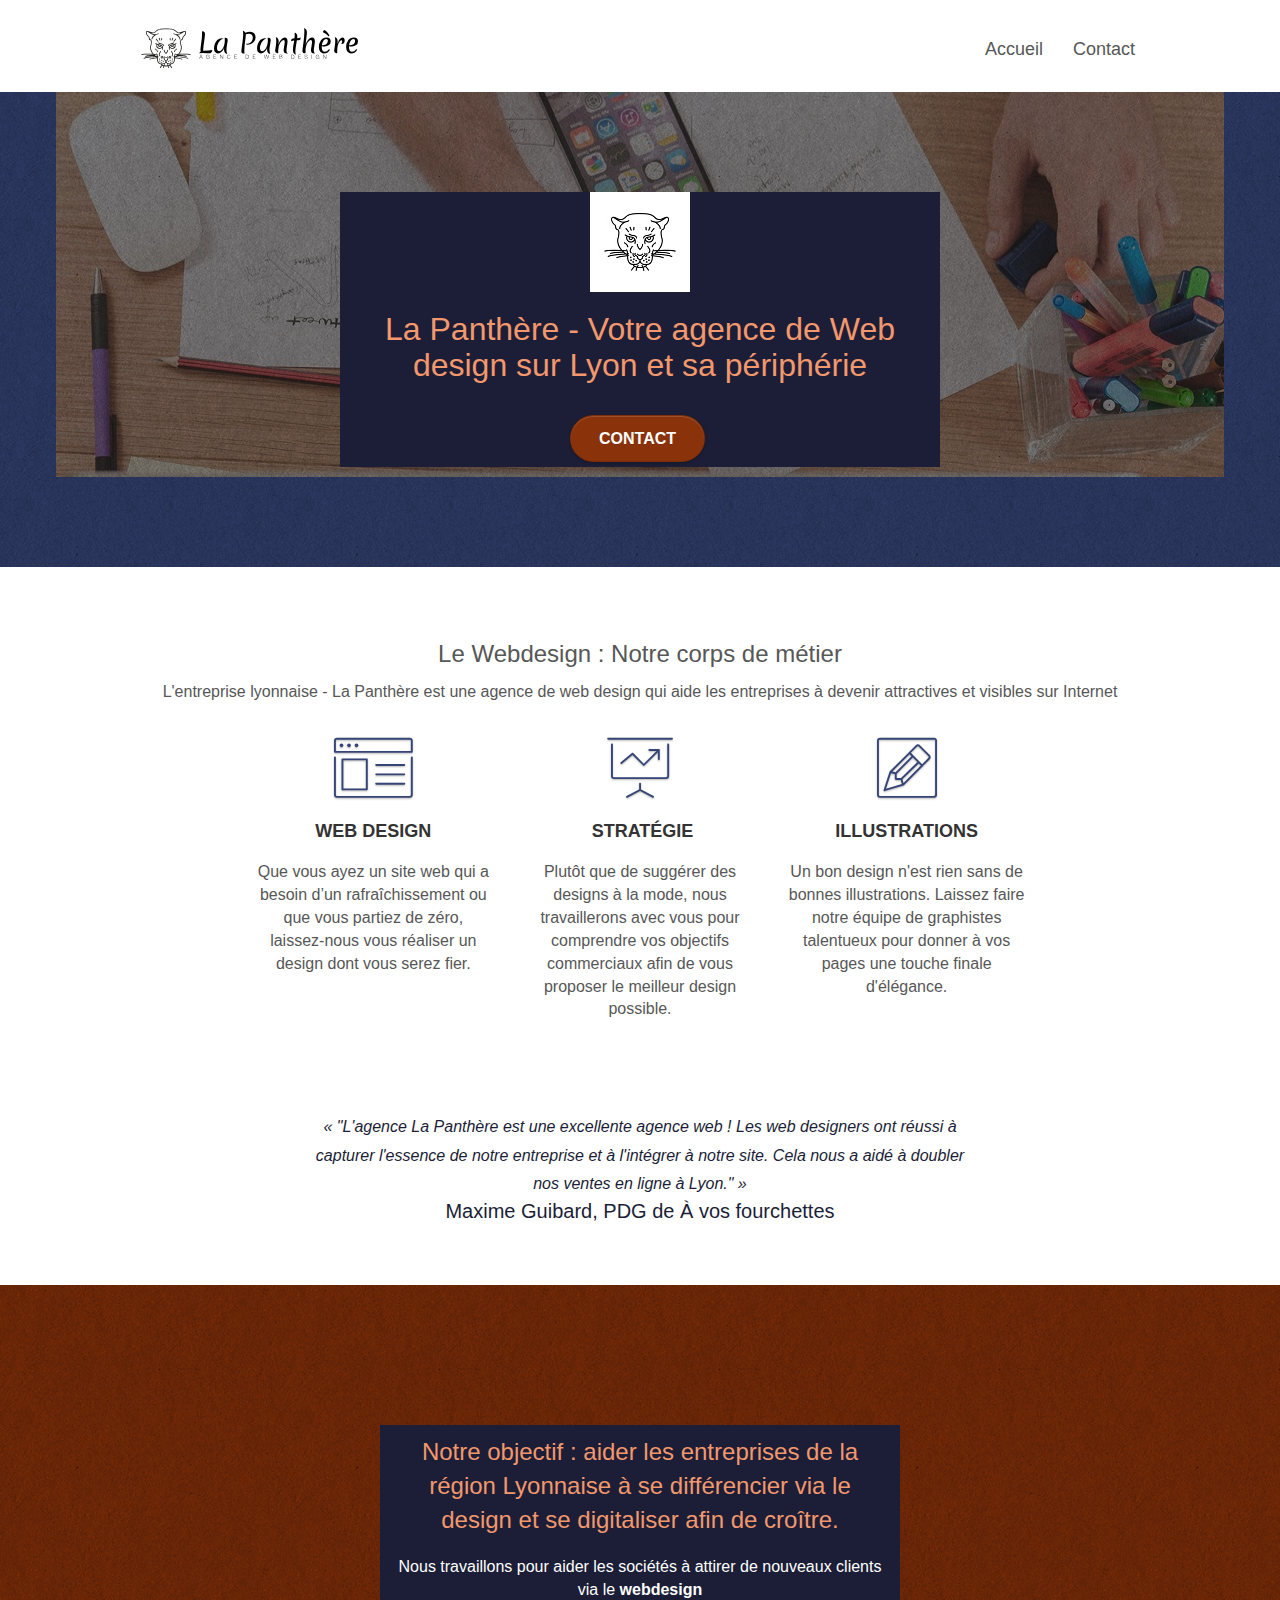
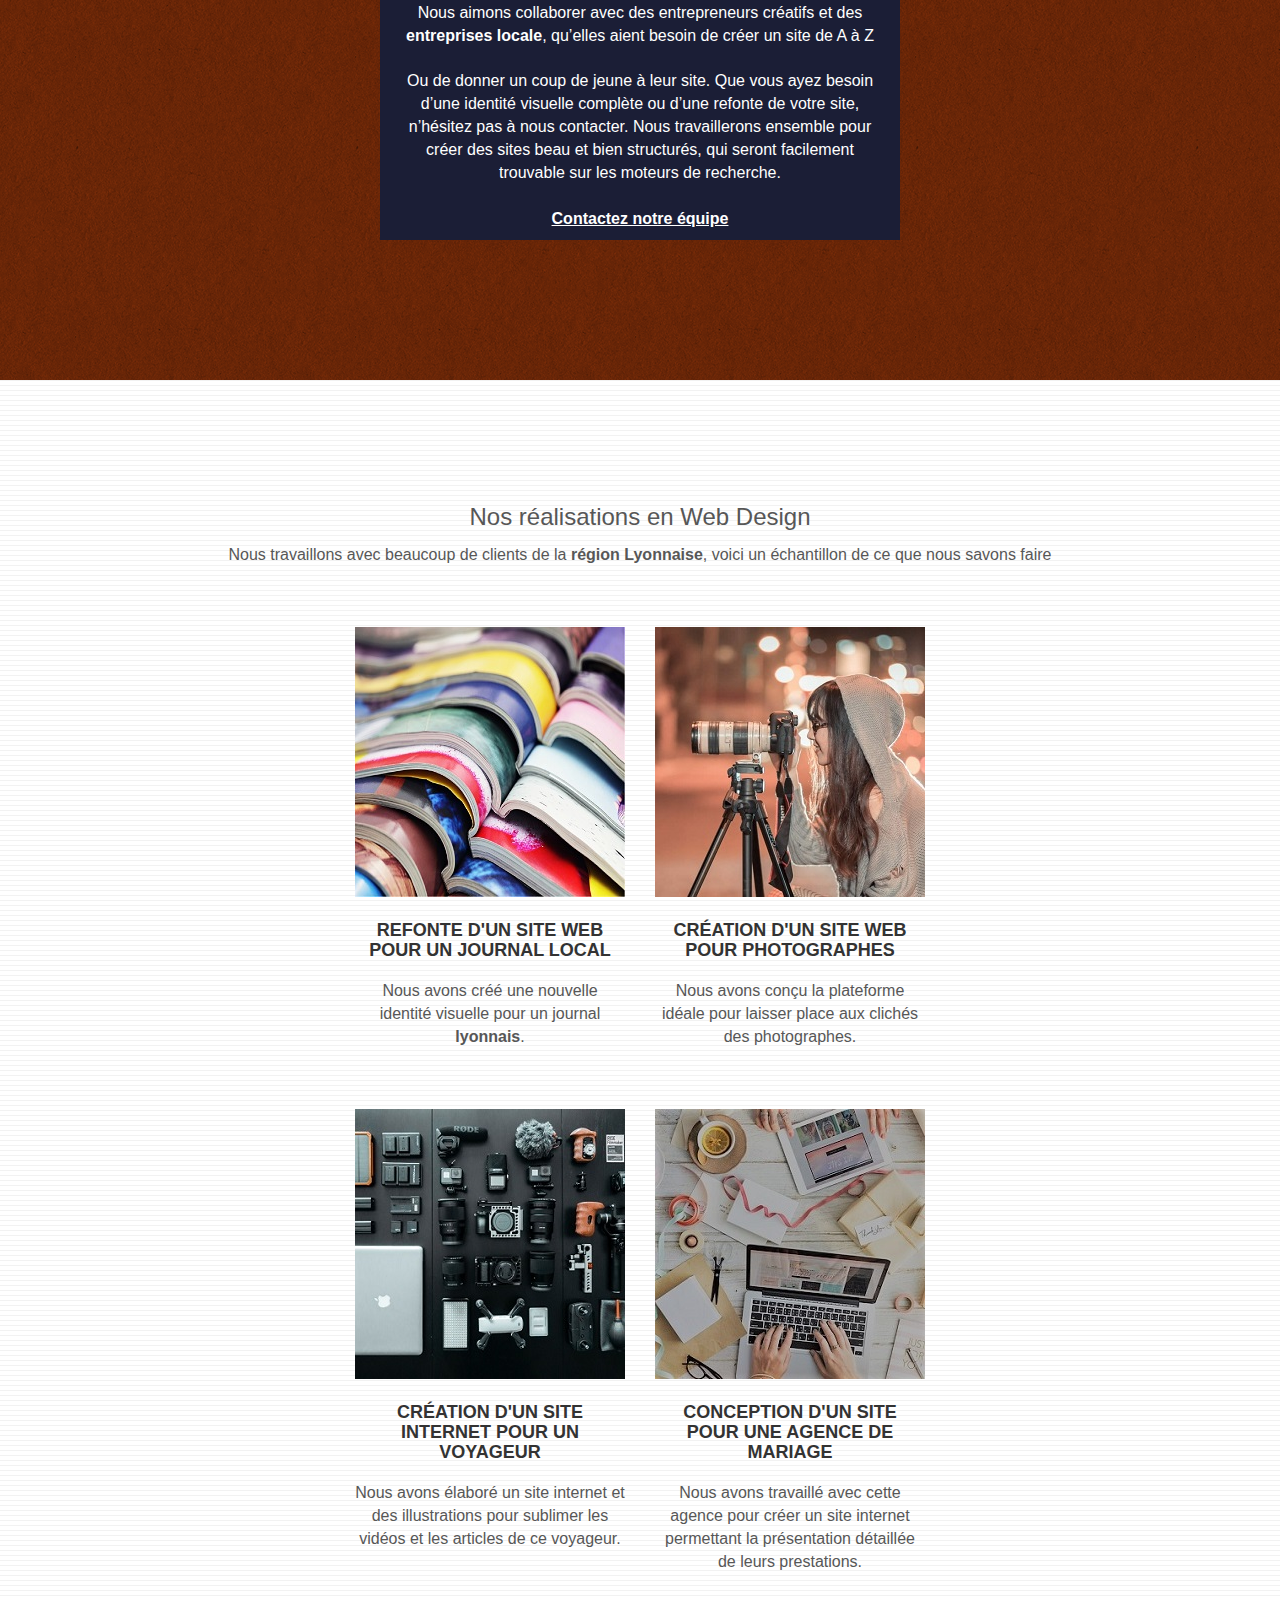
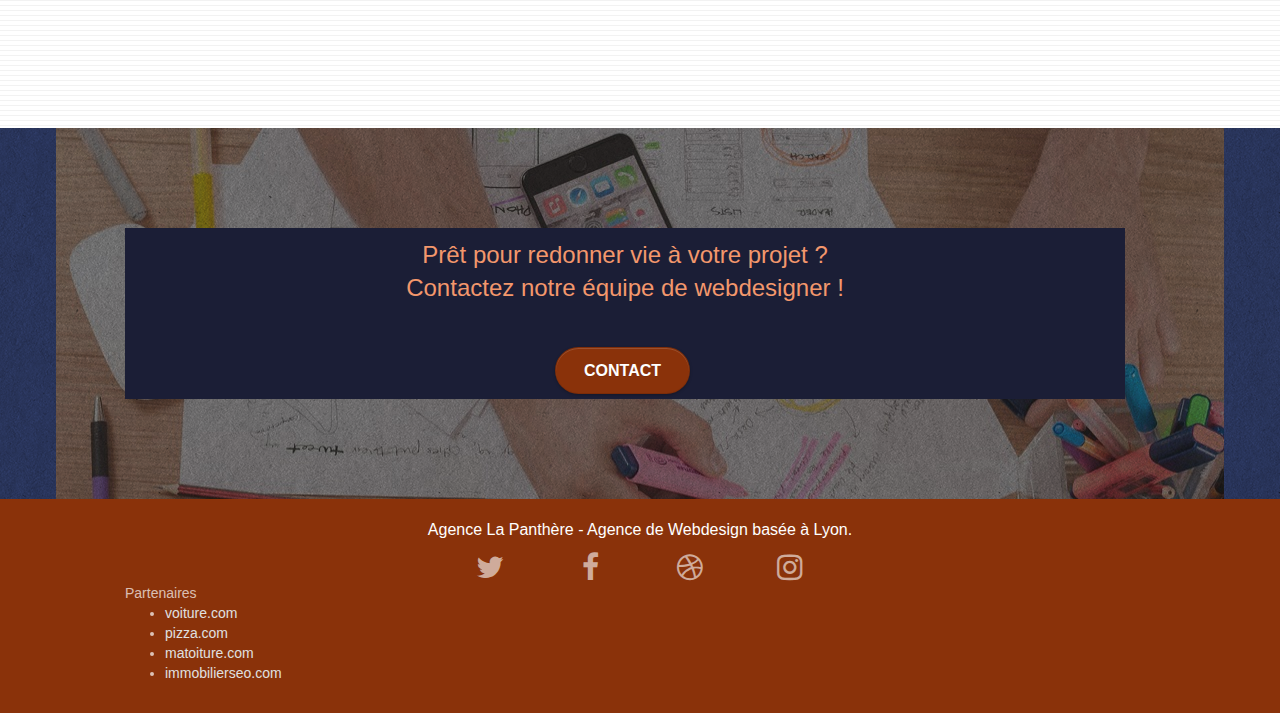
==== commit e3d7115f: "ajout balise strong" ====
--- a/index.html
+++ b/index.html
@@ -159,10 +159,11 @@
 						Notre objectif : aider les entreprises de la région Lyonnaise à se différencier via le design et se digitaliser afin de croître. 
 					</h2>
 					<p class="text-center white">
-						Nous travaillons pour aider les sociétés à attirer de nouveaux clients via le webdesign<br>
-						Nous aimons collaborer avec des entrepreneurs créatifs et des entreprises locale, qu’elles aient besoin de créer un site de A à Z 
-						ou de donner un coup de jeune à leur site. Que vous ayez besoin d’une identité visuelle complète ou d’une refonte de votre site, n’hésitez pas à nous contacter. 
-						Nous travaillerons ensemble pour créer des sites beau et bien structurés, qui seront facilement trouvable sur les moteurs de recherche.<br>
+						Nous travaillons pour aider les sociétés à attirer de nouveaux clients via le <strong>webdesign</strong><br>
+						Nous aimons collaborer avec des entrepreneurs créatifs et des <strong>entreprises locale</strong>, qu’elles aient besoin de créer un site de A à Z<br>
+						<br> 
+						Ou de donner un coup de jeune à leur site. Que vous ayez besoin d’une identité visuelle complète ou d’une refonte de votre site, n’hésitez pas à nous contacter. 
+						Nous travaillerons ensemble pour créer des sites beau et bien structurés, qui seront facilement trouvable sur les moteurs de recherche.<br><br>
 						<a class="ltc-white bold-link" href="page2.html" rel="nofollow">Contactez notre équipe</a><br>
 					</p>
 				</div>
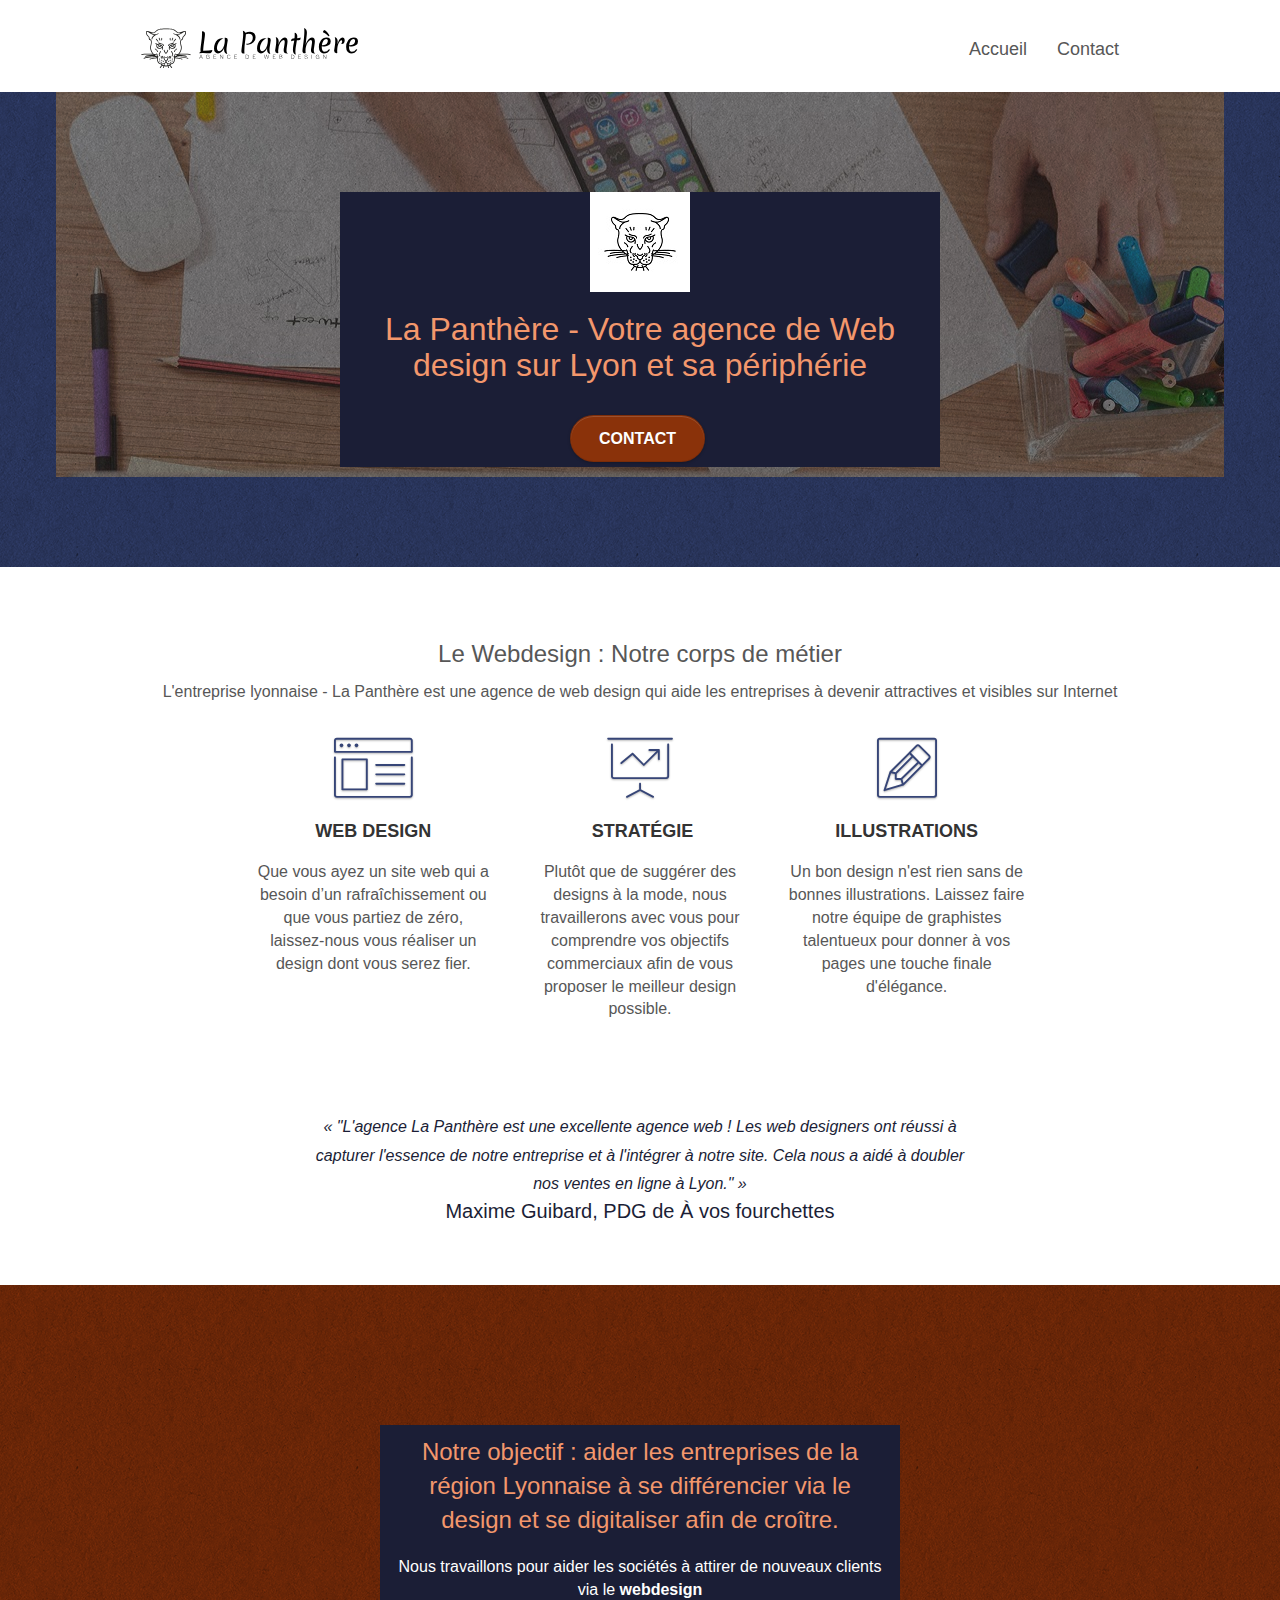
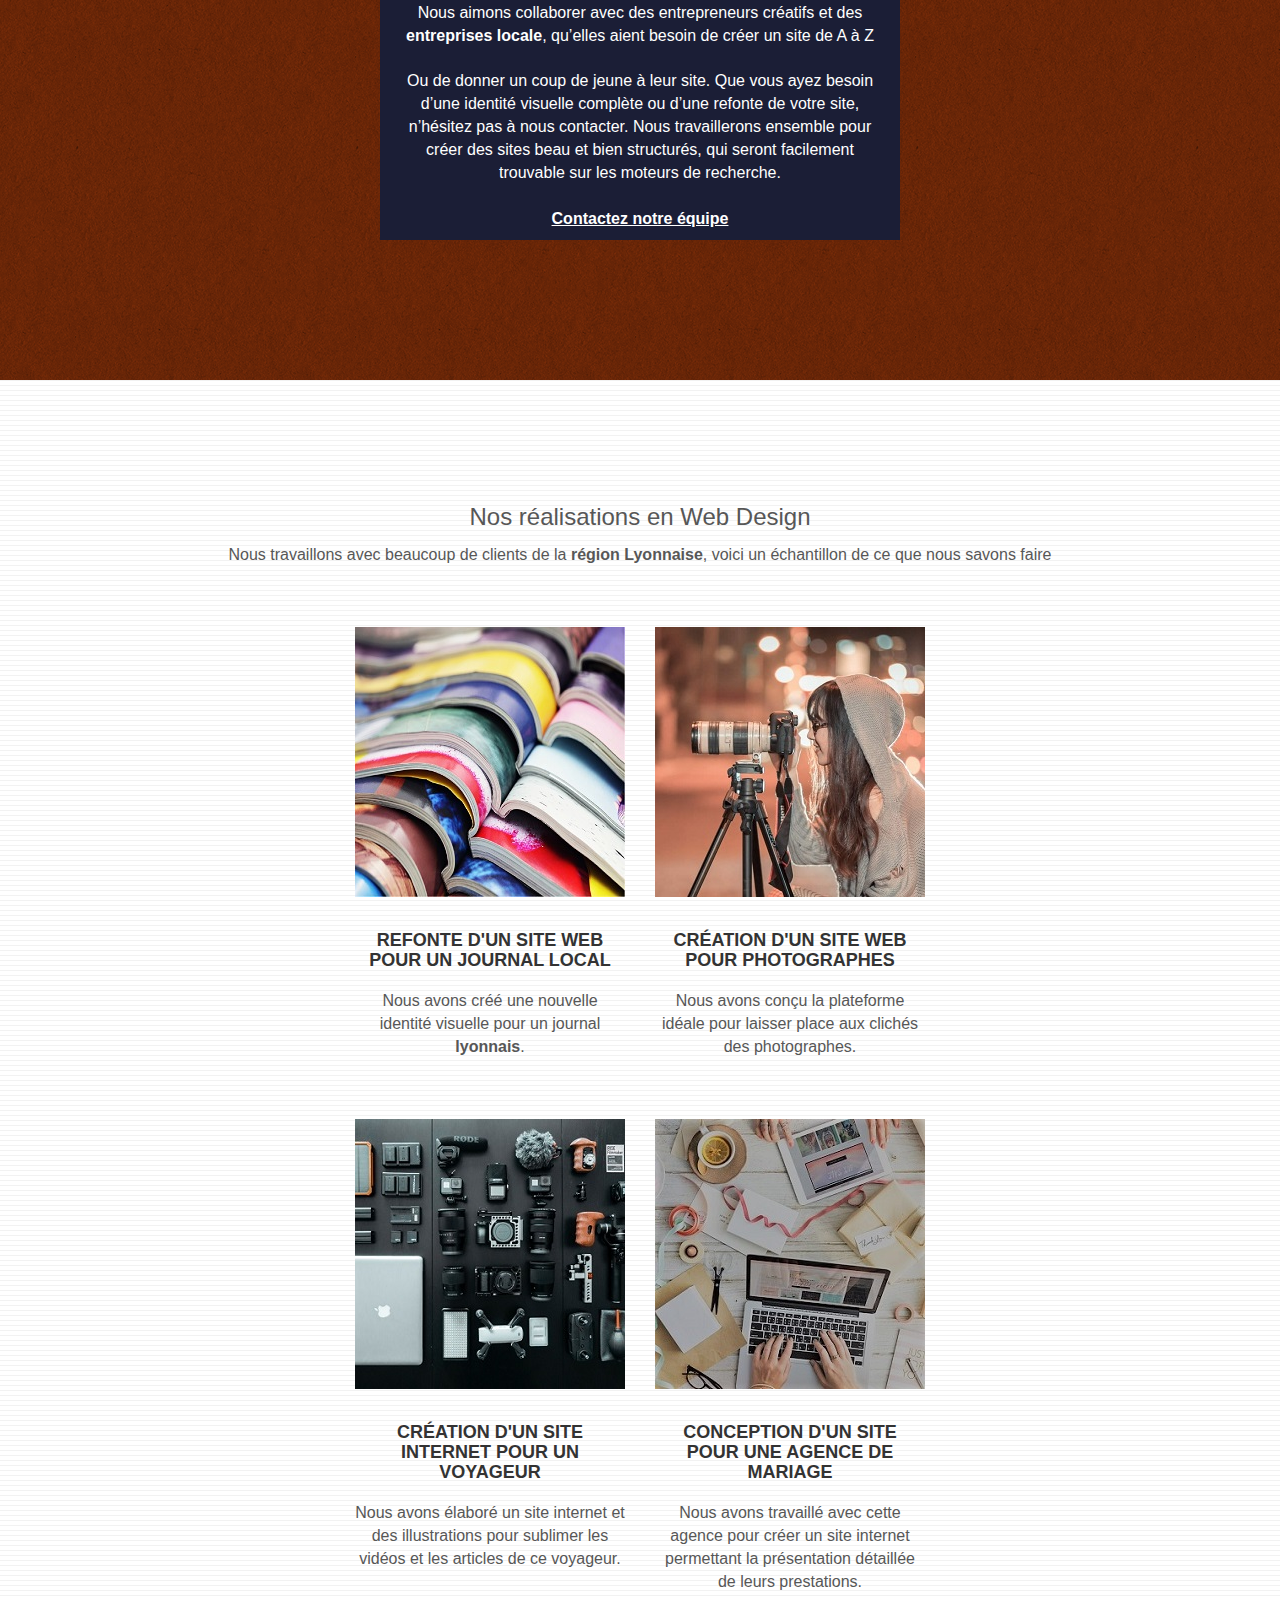
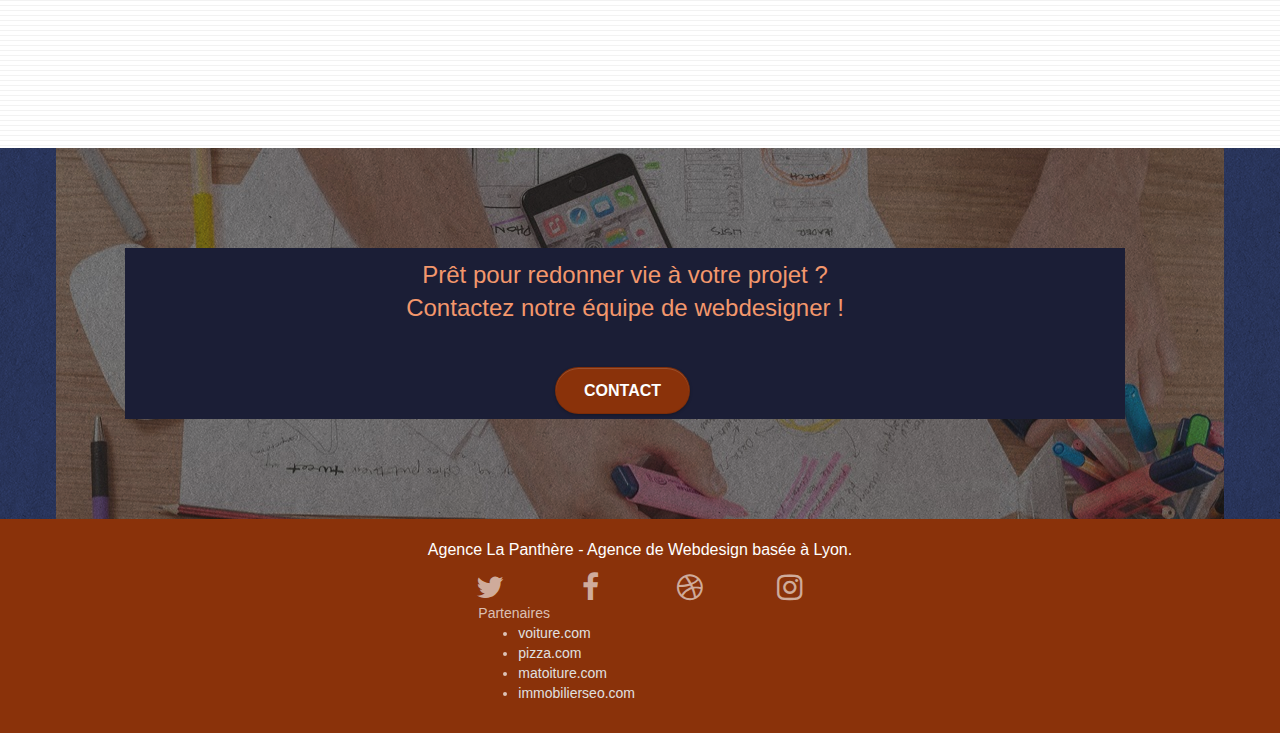
==== commit 7a654801: "Modif footer + modif navbar contact" ====
--- a/index.html
+++ b/index.html
@@ -274,7 +274,7 @@
 							</div>
 						</div>
 					</div>
-					<div class="row">
+					<div class="row rowfooter">
 						<div class="col-sm-4">
 							Partenaires
 								<ul class="footer-color">
--- a/style.css
+++ b/style.css
@@ -28,7 +28,7 @@
 }
 
 .bloc {
-    width: 100%;
+    max-width: 100%;
     clear: both;
     background: 50% 50% no-repeat;
     padding: 0 50px;
@@ -317,7 +317,6 @@
 
 .navbar .nav {
     padding-top: 2px;
-    margin-right: -16px;
     float: right;
     z-index: 1;
 }
@@ -847,6 +846,10 @@
     font-style: italic;
 }
 
+.rowfooter{
+    display: flex;
+    justify-content: center;
+}
 @media (max-width: 1024px) {
     .bloc {
         padding-left: 20px;
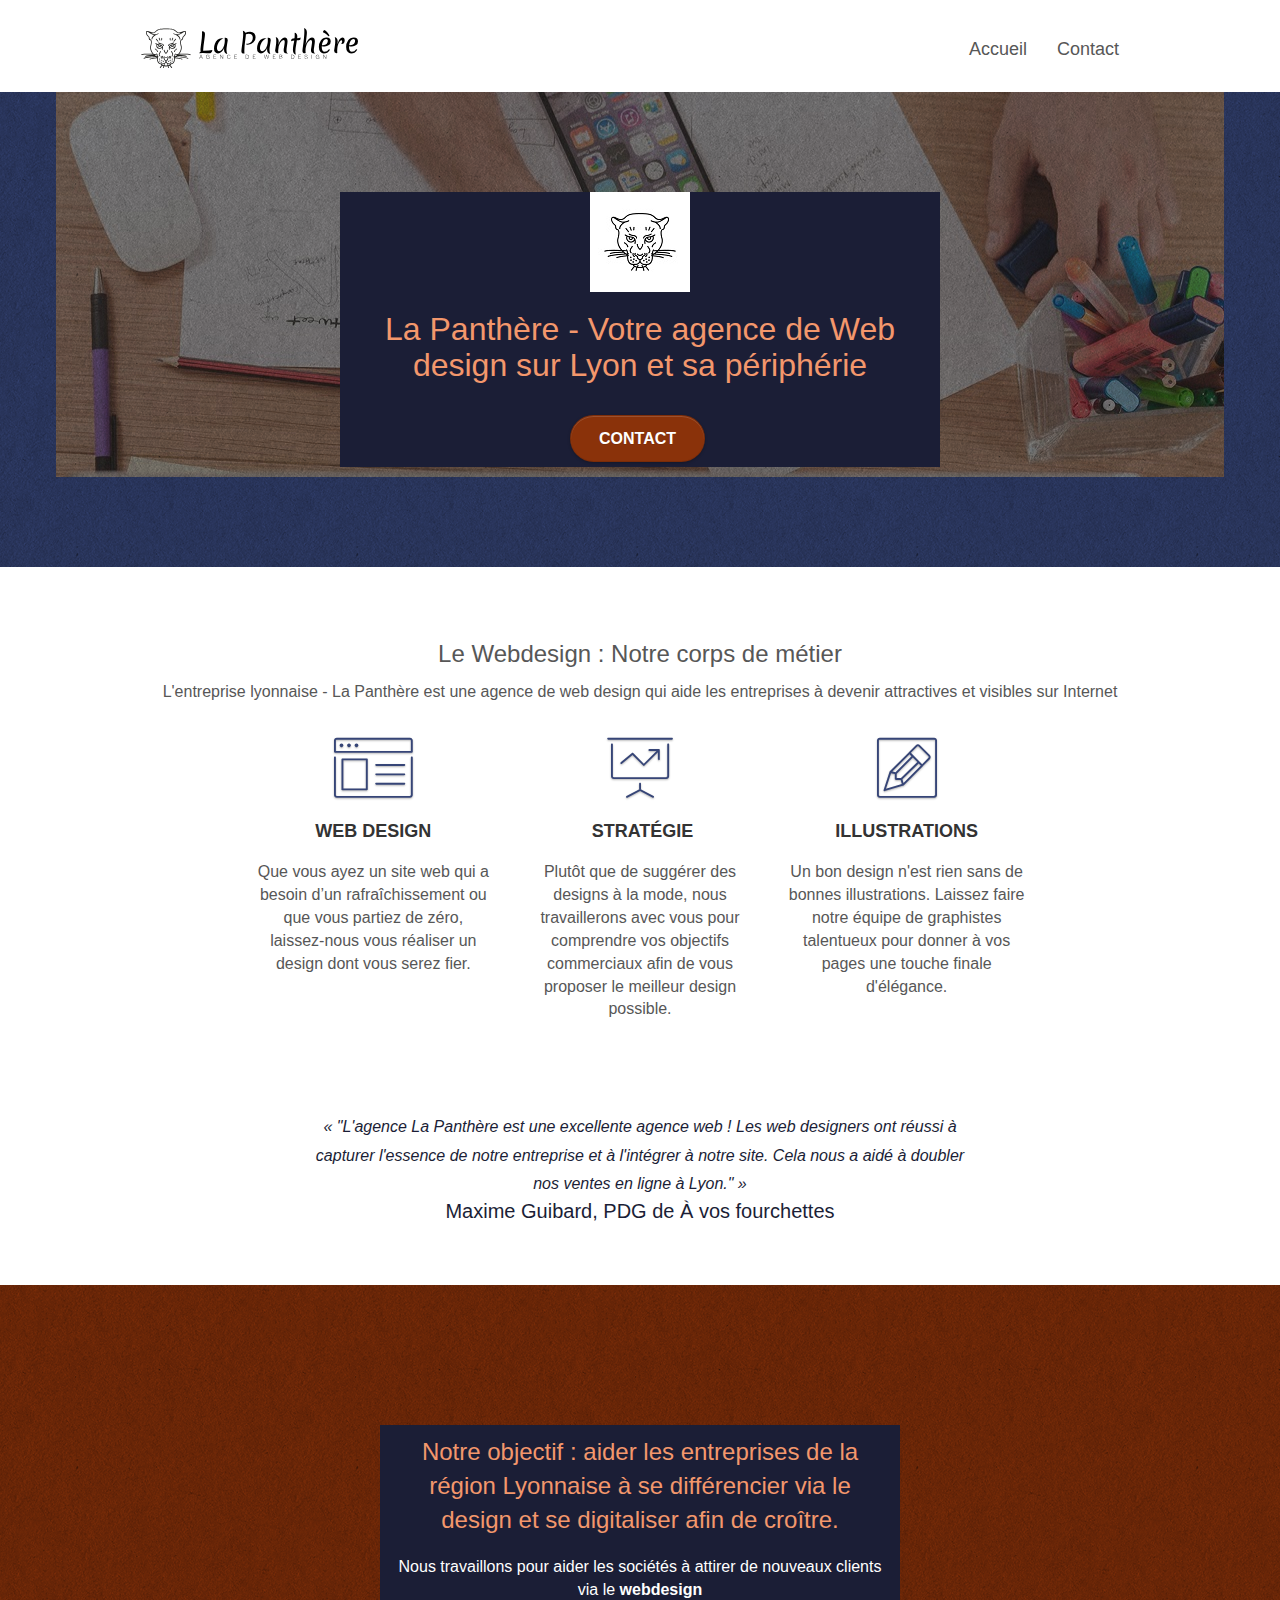
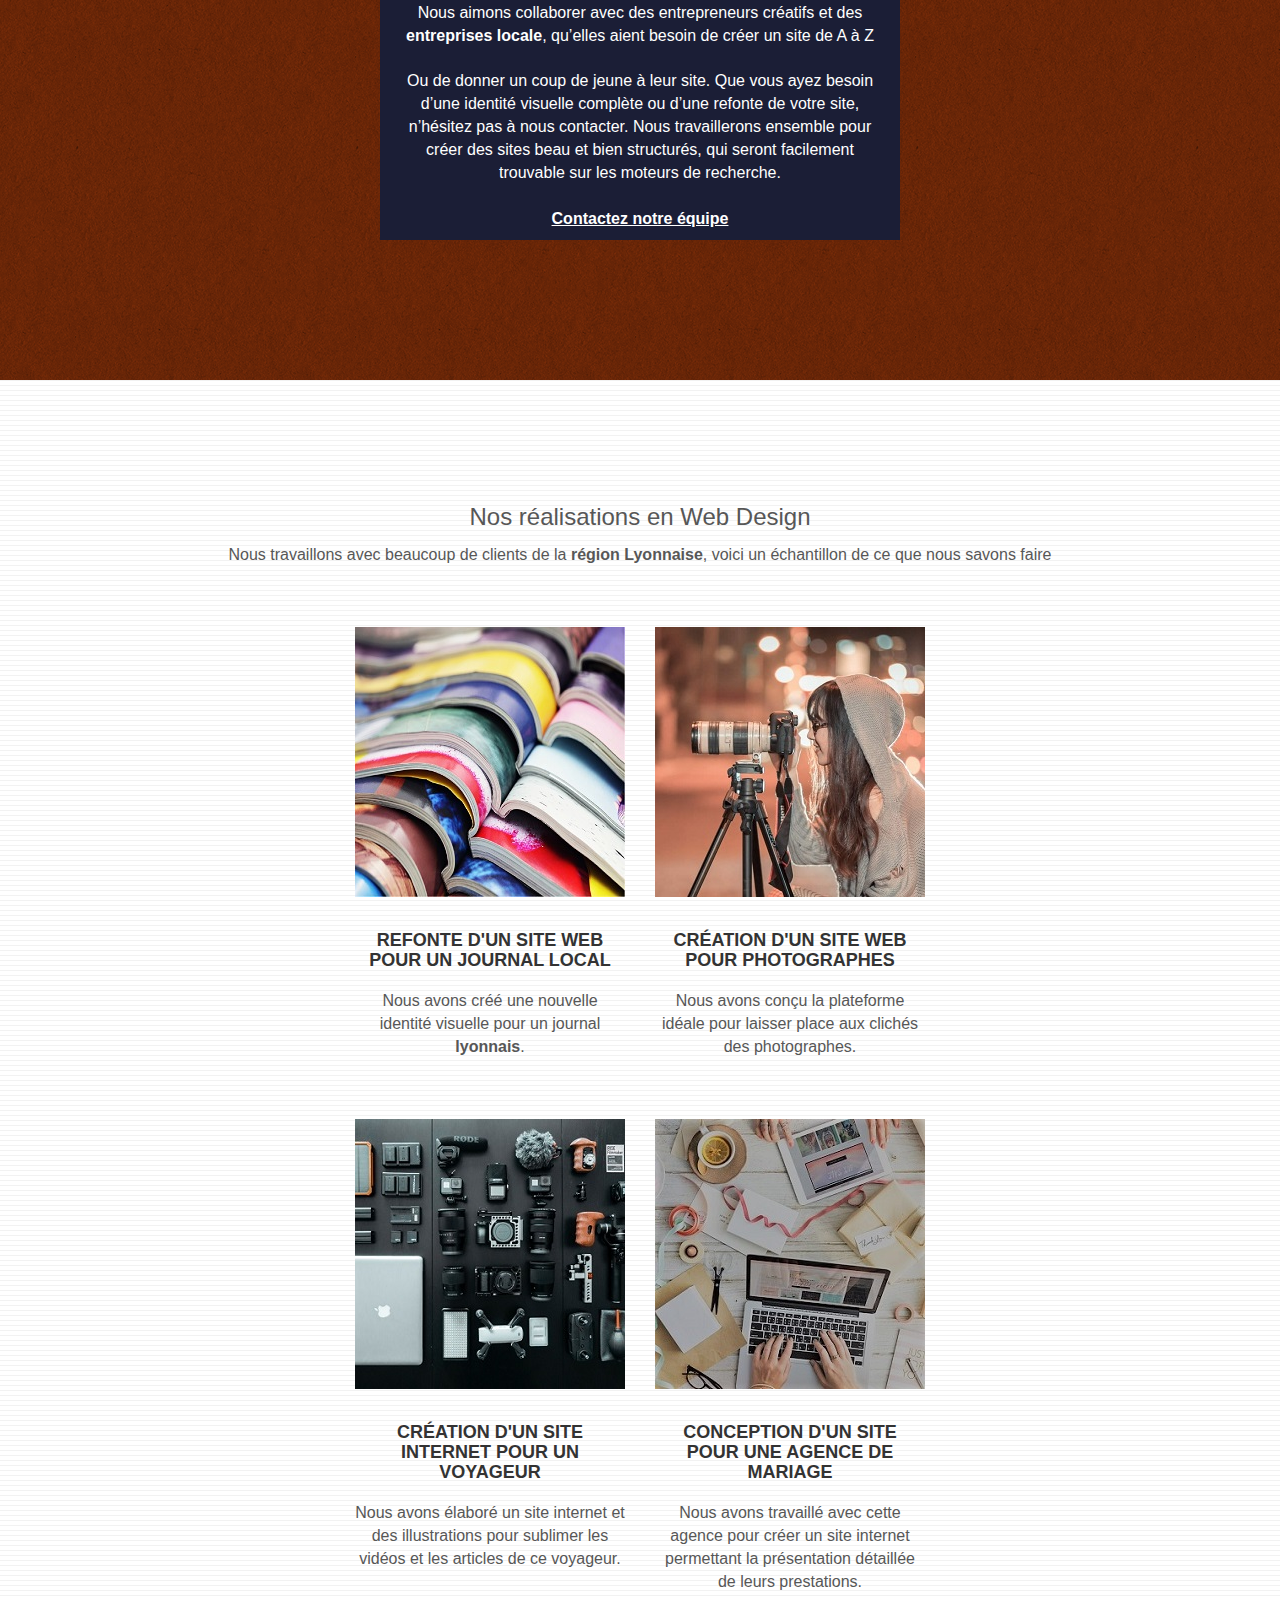
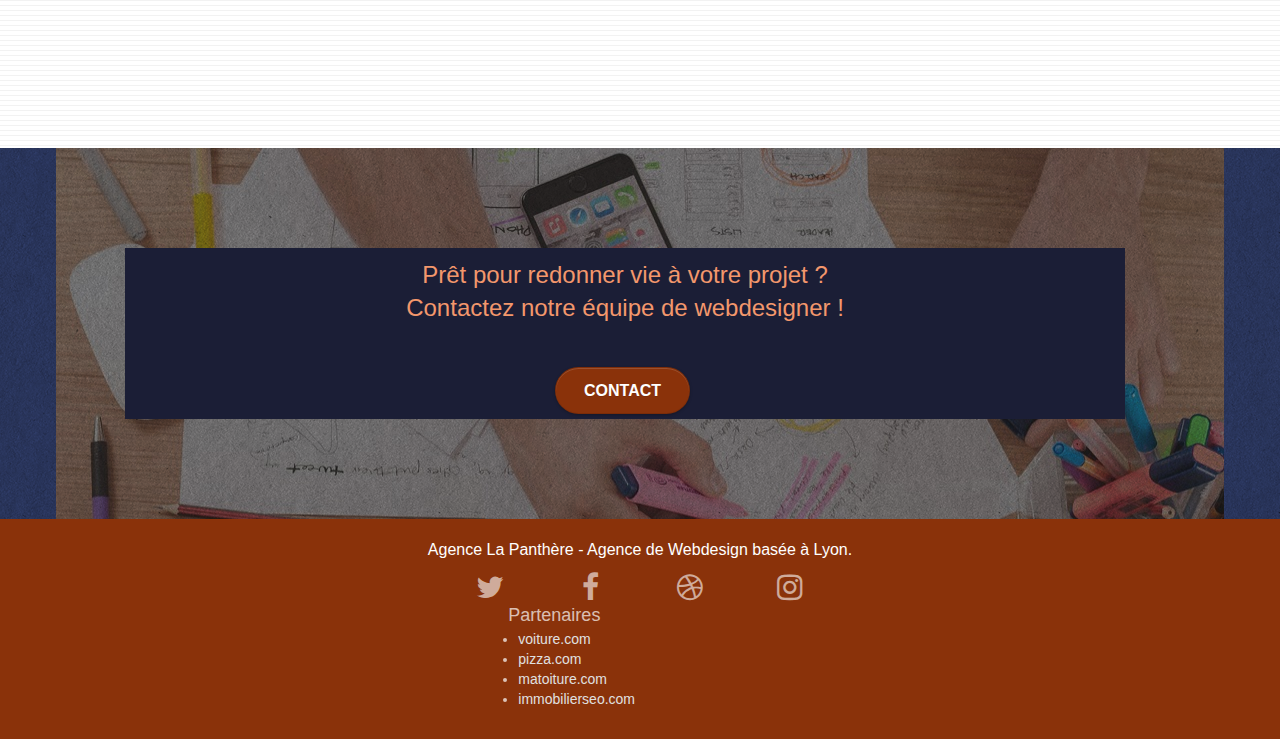
==== commit deb34061: "correction footer" ====
--- a/index.html
+++ b/index.html
@@ -276,7 +276,7 @@
 					</div>
 					<div class="row rowfooter">
 						<div class="col-sm-4">
-							Partenaires
+							<span class="partenaire">Partenaires</span>
 								<ul class="footer-color">
 									<li><a href="voiture.com">voiture.com</a></li>
 									<li><a href="pizza.com">pizza.com</a></li>
--- a/style.css
+++ b/style.css
@@ -668,6 +668,8 @@
 
 .container {
     max-width: 1000px;
+    margin: auto;
+    text-align: center;
 }
 
 .hero-bloc-text {
@@ -849,6 +851,12 @@
 .rowfooter{
     display: flex;
     justify-content: center;
+    text-align: left;
+}
+.partenaire{
+    text-align: center;
+    margin: 30px;
+    font-size: 18px;
 }
 @media (max-width: 1024px) {
     .bloc {
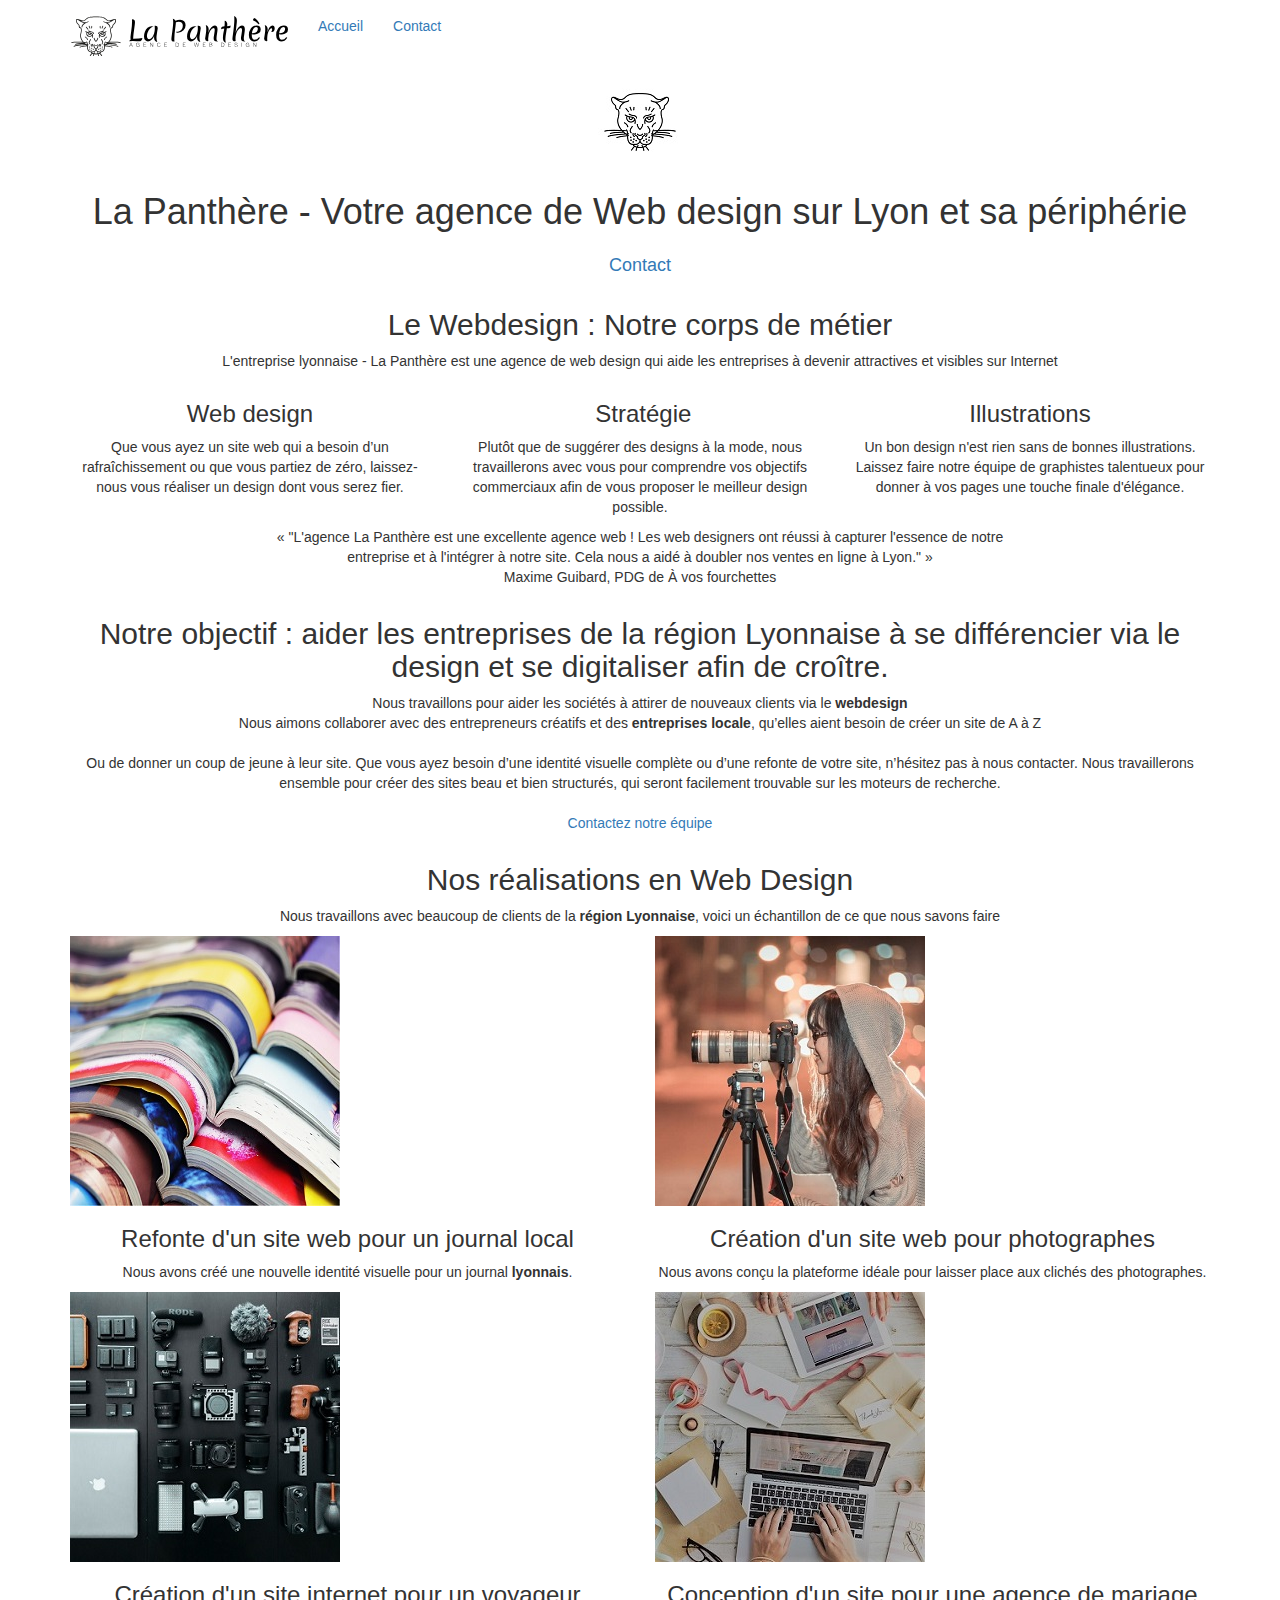
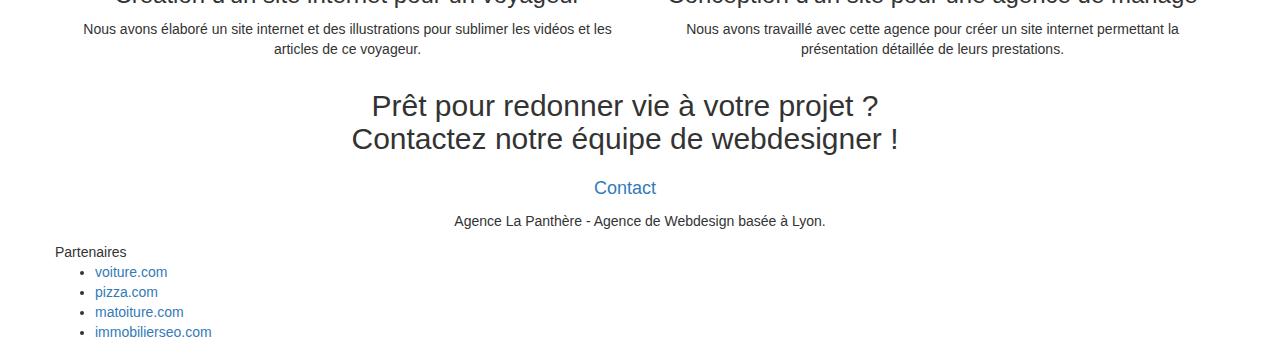
==== commit 09d6ec13: "Copie des fichier en l'état" ====
--- a/index.html
+++ b/index.html
@@ -19,9 +19,9 @@
 	<link rel="canonical" href="https://dkartes.github.io/Project4-Panthere/">
     
 	<link rel="stylesheet" type="text/css" href="./css/bootstrap.css">
-	<link rel="stylesheet" type="text/css" href="style.css">
-	<link rel="stylesheet" type="text/css" href="./css/font-awesome.css">
-	<link rel="stylesheet" type="text/css" href="./css/et-line.css">
+	<link rel="stylesheet" type="text/css" href="stylemin.css">
+	<link rel="stylesheet" type="text/css" href="./css/font-awesome-min.css">
+	<link rel="stylesheet" type="text/css" href="./css/et-line-min.css">
 	
     
 	<script  src="./js/jquery-2.1.0.js" defer>  </script>
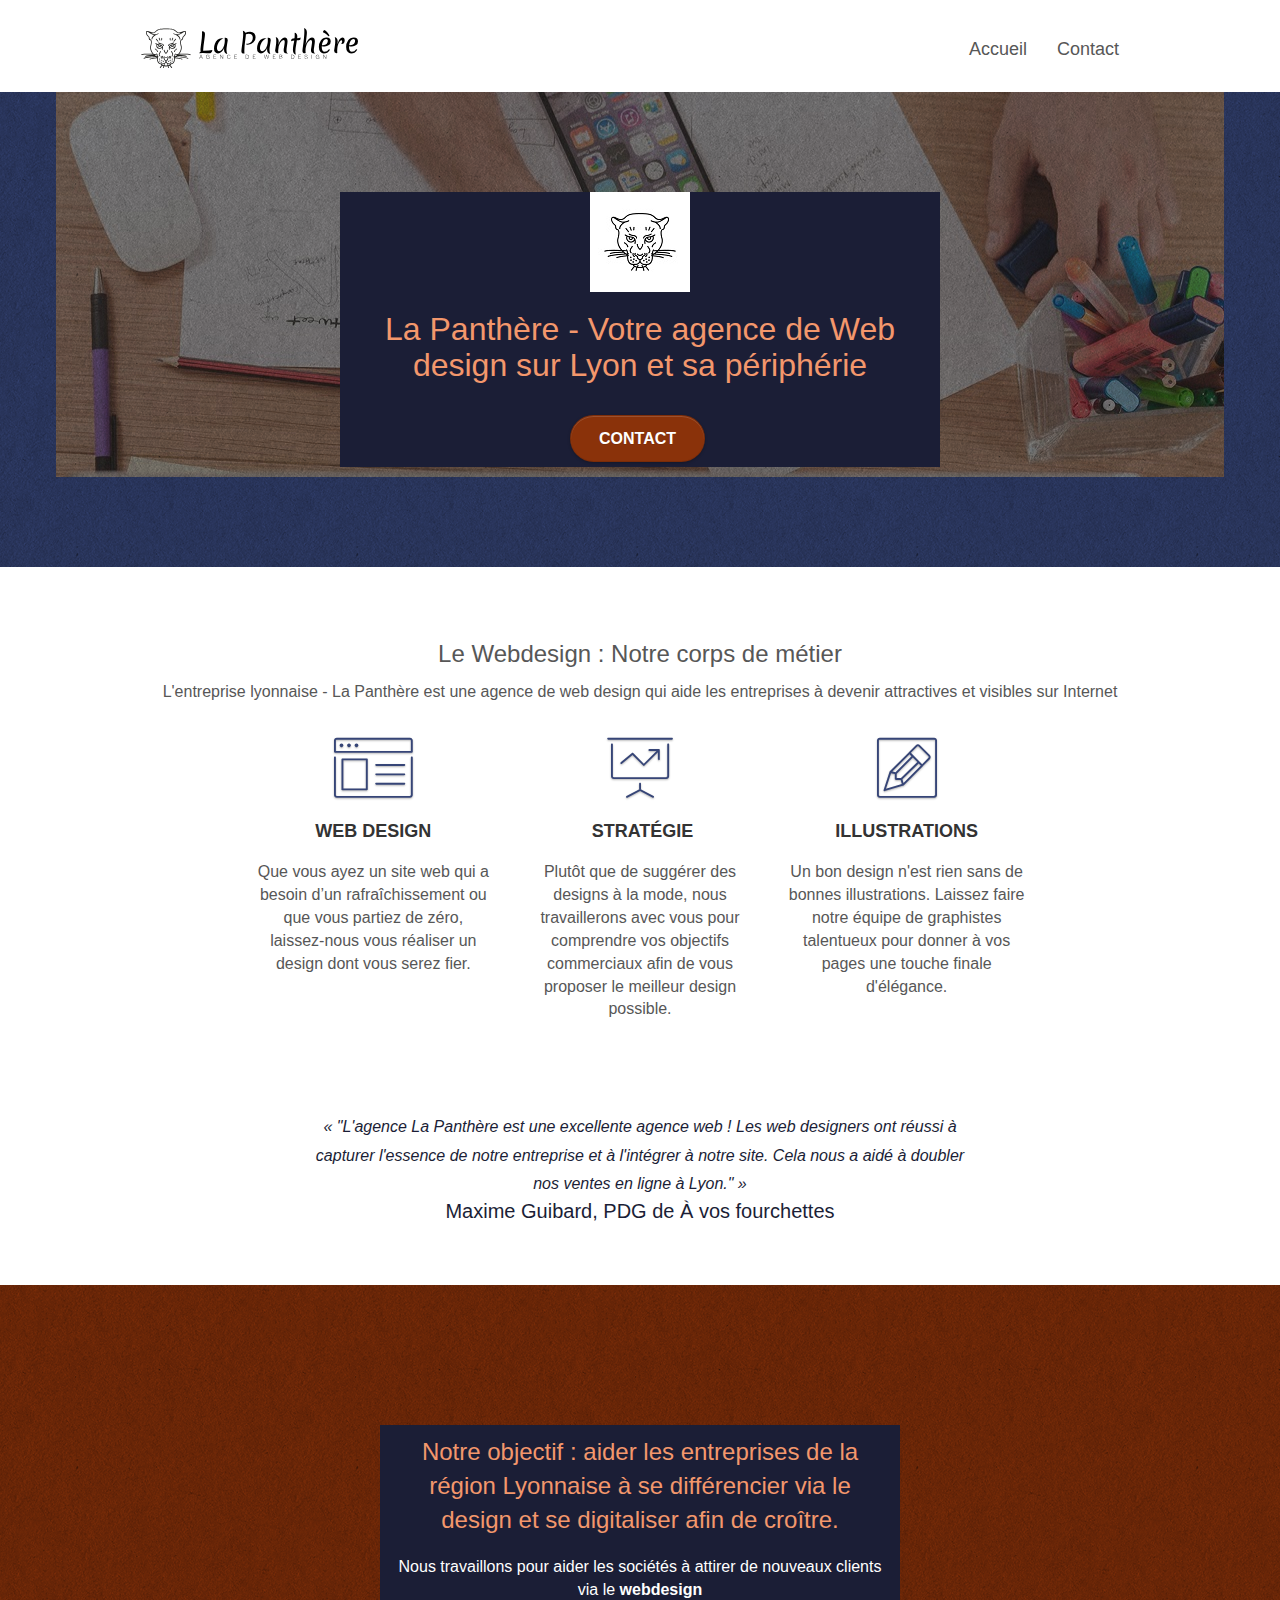
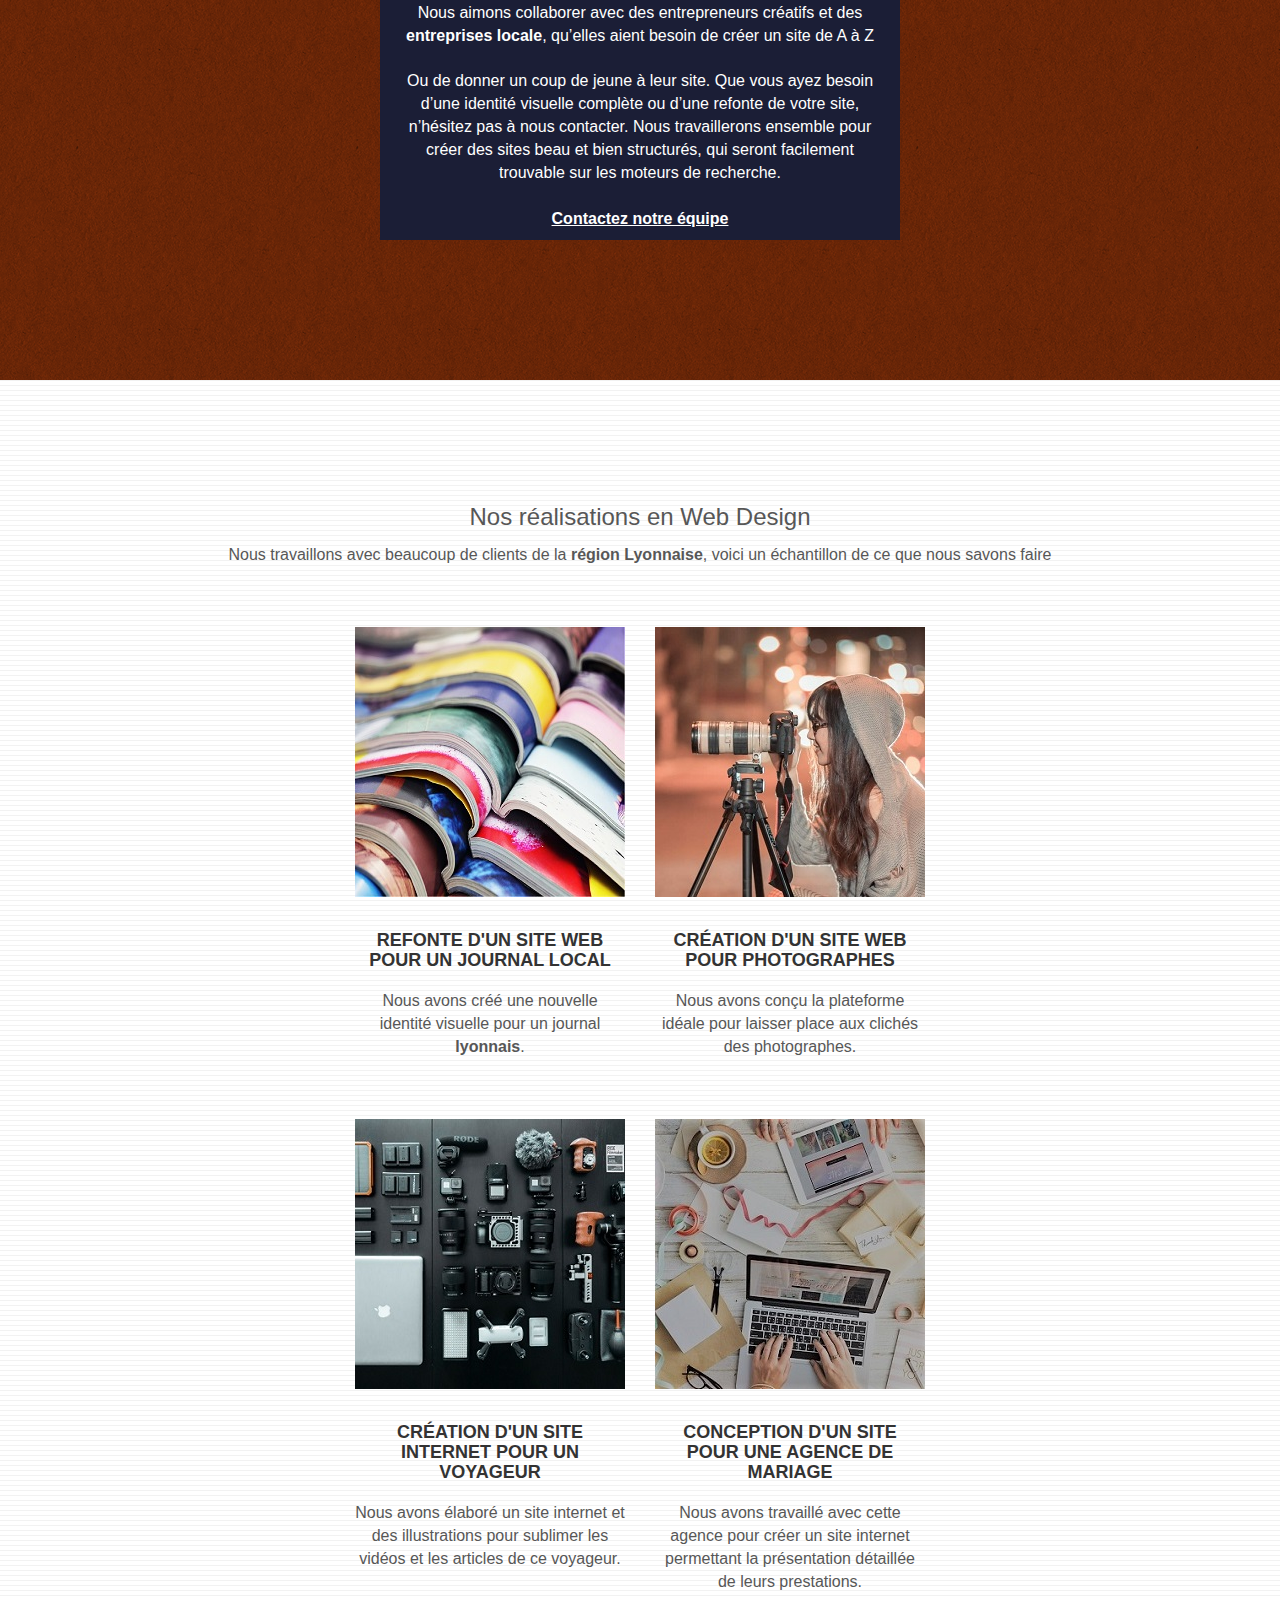
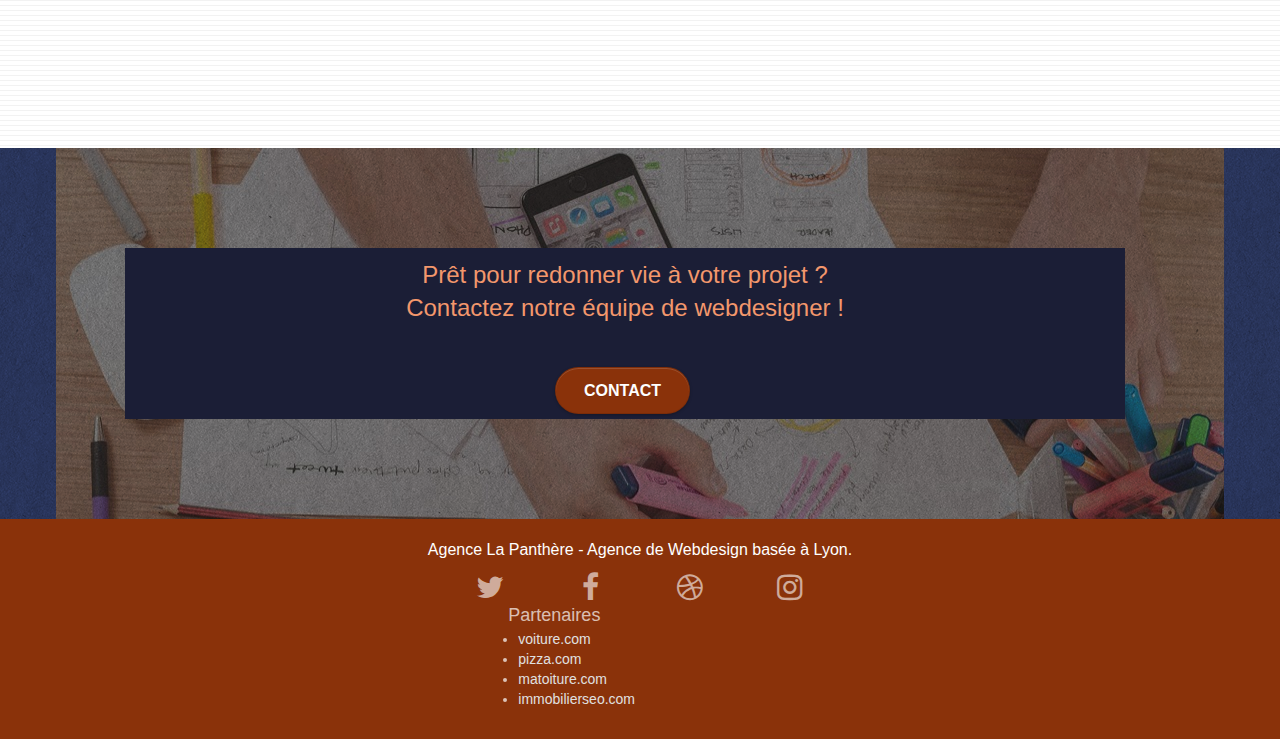
==== commit 0a9a5e3f: "code minifié" ====
--- a/index.html
+++ b/index.html
@@ -19,9 +19,9 @@
 	<link rel="canonical" href="https://dkartes.github.io/Project4-Panthere/">
     
 	<link rel="stylesheet" type="text/css" href="./css/bootstrap.css">
-	<link rel="stylesheet" type="text/css" href="stylemin.css">
-	<link rel="stylesheet" type="text/css" href="./css/font-awesome-min.css">
-	<link rel="stylesheet" type="text/css" href="./css/et-line-min.css">
+	<link rel="stylesheet" type="text/css" href="style.css">
+	<link rel="stylesheet" type="text/css" href="./css/font-awesome.css">
+	<link rel="stylesheet" type="text/css" href="./css/et-line.css">
 	
     
 	<script  src="./js/jquery-2.1.0.js" defer>  </script>
--- a/style.css
+++ b/style.css
@@ -0,0 +1 @@
+body{margin:0;padding:0;background:#FFF;overflow-x:hidden;-webkit-font-smoothing:antialiased;-moz-osx-font-smoothing:grayscale}a,button{transition:all .3s ease-in-out;outline:none!important}a:hover{text-decoration:none;cursor:pointer}#page-loading-blocs-notifaction{position:fixed;top:0;bottom:0;width:100%;z-index:100000;background:#FFF url(img/pageload-spinner.gif) no-repeat center center}.bloc{max-width:100%;clear:both;background:50% 50% no-repeat;padding:0 50px;-webkit-background-size:cover;-moz-background-size:cover;-o-background-size:cover;background-size:cover;position:relative}.bloc .container{padding-left:0;padding-right:0}.bloc-lg{padding:100px 50px}.bloc-md{padding:50px}.bloc-sm{padding:20px 50px}.bg-center,.bg-l-edge,.bg-r-edge,.bg-t-edge,.bg-b-edge,.bg-tl-edge,.bg-bl-edge,.bg-tr-edge,.bg-br-edge,.bg-repeat{-webkit-background-size:auto!important;-moz-background-size:auto!important;-o-background-size:auto!important;background-size:auto!important}.bg-repeat{background:repeat}.bg-t-edge{background:top no-repeat}.bloc-bg-texture::before{content:"";background-size:2px 2px;position:absolute;top:0;bottom:0;left:0;right:0}.texture-paper::before{background:url(img/texture-paper.png);background-size:280px 280px}.b-parallax{background-attachment:fixed}.d-bloc{color:rgba(255,255,255,.7)}.d-bloc button:hover{color:rgba(255,255,255,.9)}.d-bloc .icon-round,.d-bloc .icon-square,.d-bloc .icon-rounded,.d-bloc .icon-semi-rounded-a,.d-bloc .icon-semi-rounded-b{border-color:rgba(255,255,255,.9)}.d-bloc .divider-h span{border-color:rgba(255,255,255,.2)}.d-bloc .a-btn,.d-bloc .navbar a,.d-bloc .navbar-brand,.d-bloc a .icon-sm,.d-bloc a .icon-md,.d-bloc a .icon-lg,.d-bloc a .icon-xl,.d-bloc h1 a,.d-bloc h2 a,.d-bloc h3 a,.d-bloc h4 a,.d-bloc h5 a,.d-bloc h6 a,.d-bloc p a{color:rgba(255,255,255,.6)}.d-bloc .a-btn:hover,.d-bloc .navbar a:hover,.d-bloc .navbar-brand:hover,.d-bloc a:hover .icon-sm,.d-bloc a:hover .icon-md,.d-bloc a:hover .icon-lg,.d-bloc a:hover .icon-xl,.d-bloc h1 a:hover,.d-bloc h2 a:hover,.d-bloc h3 a:hover,.d-bloc h4 a:hover,.d-bloc h5 a:hover,.d-bloc h6 a:hover,.d-bloc p a:hover{color:rgba(255,255,255,1)}.d-bloc .navbar-toggle .icon-bar{background:rgba(255,255,255,1)}.d-bloc .btn-wire,.d-bloc .btn-wire:hover{color:rgba(255,255,255,1);border-color:rgba(255,255,255,1)}.d-bloc .panel{color:rgba(0,0,0,.5)}.d-bloc .panel button:hover{color:rgba(0,0,0,.7)}.d-bloc .panel icon{border-color:rgba(0,0,0,.7)}.d-bloc .panel .divider-h span{border-color:rgba(0,0,0,.1)}.d-bloc .panel .a-btn{color:rgba(0,0,0,.6)}.d-bloc .panel .a-btn:hover{color:rgba(0,0,0,1)}.d-bloc .panel .btn-wire,.d-bloc .panel .btn-wire:hover{color:rgba(0,0,0,.7);border-color:rgba(0,0,0,.3)}.d-bloc .panel,.l-bloc{color:rgba(0,0,0,.5)}.d-bloc .panel button:hover,.l-bloc button:hover{color:rgba(0,0,0,.7)}.l-bloc .icon-round,.l-bloc .icon-square,.l-bloc .icon-rounded,.l-bloc .icon-semi-rounded-a,.l-bloc .icon-semi-rounded-b{border-color:rgba(0,0,0,.7)}.d-bloc .panel .divider-h span,.l-bloc .divider-h span{border-color:rgba(0,0,0,.1)}.d-bloc .panel .a-btn,.l-bloc .a-btn,.l-bloc .navbar a,.l-bloc .navbar-brand,.l-bloc a .icon-sm,.l-bloc a .icon-md,.l-bloc a .icon-lg,.l-bloc a .icon-xl,.l-bloc h1 a,.l-bloc h2 a,.l-bloc h3 a,.l-bloc h4 a,.l-bloc h5 a,.l-bloc h6 a,.l-bloc p a{color:rgba(0,0,0,.6)}.d-bloc .panel .a-btn:hover,.l-bloc .a-btn:hover,.l-bloc .navbar a:hover,.l-bloc .navbar-brand:hover,.l-bloc a:hover .icon-sm,.l-bloc a:hover .icon-md,.l-bloc a:hover .icon-lg,.l-bloc a:hover .icon-xl,.l-bloc h1 a:hover,.l-bloc h2 a:hover,.l-bloc h3 a:hover,.l-bloc h4 a:hover,.l-bloc h5 a:hover,.l-bloc h6 a:hover,.l-bloc p a:hover{color:rgba(0,0,0,1)}.l-bloc .navbar-toggle .icon-bar{color:rgba(0,0,0,.6)}.d-bloc .panel .btn-wire,.d-bloc .panel .btn-wire:hover,.l-bloc .btn-wire,.l-bloc .btn-wire:hover{color:rgba(0,0,0,.7);border-color:rgba(0,0,0,.3)}.voffset{margin-top:30px}.voffset-lg{margin-top:80px}.row-no-gutters{margin-right:0;margin-left:0}.row.row-no-gutters > [class^="col-"],.row.row-no-gutters > [class*=" col-"]{padding-right:0;padding-left:0}#bloc-1-hero h1{font-size:32px}.navbar{margin-bottom:0;z-index:1}.navbar-brand{height:auto;padding:3px 15px;font-size:25px;font-weight:400;font-weight:600;line-height:44px}.navbar-brand img{max-height:200px;margin:0 5px 0 0;display:inline}.navbar-brand img[src$=svg]{min-width:100px}.nav-center .navbar-brand img{margin:0}.navbar .nav{padding-top:2px;float:right;z-index:1}.nav > li{float:left;margin-top:4px;font-size:18px}.navbar-nav .open .dropdown-menu > li > a{text-align:inherit}.nav > li a:hover,.nav > li a:focus{background:transparent}.navbar-toggle{margin:10px 10px 0 0;border:0}.navbar-toggle:hover{background:transparent!important}.navbar-toggle .icon-bar{background-color:rgba(0,0,0,.5);width:26px}.nav-invert .navbar .nav{float:left}.nav-invert .navbar-header,.nav-invert .navbar-brand{float:right;position:relative;z-index:2}@media (min-width: 768px){.site-navigation{position:absolute;top:50%;right:20px;transform:translate(0,-50%);-webkit-transform:translateY(-50%)}.nav > li .dropdown-menu a,.nav > li .dropdown-menu a:hover{color:#484848}.nav-invert .site-navigation{left:0;right:0}.nav-center{text-align:center}.nav-center .navbar-header{width:100%}.nav-center .navbar-header,.nav-center .navbar-brand,.nav-center .nav > li{float:none;display:inline-block}.nav-center .site-navigation{position:relative;width:100%;right:0;margin-right:0;margin-top:20px}.nav-center.mini-nav .navbar-toggle{float:none;margin:10px auto 0}}.nav > li > .dropdown a{background:none!important;display:block;padding:14px 15px}nav .caret{margin:0 5px}.dropdown-menu .dropdown-menu{top:-8px;left:100%}.dropdown-menu .dropmenu-flow-right{top:100%;left:0;margin-left:-1px;border-top-left-radius:0;border-top-right-radius:0}.dropdown-menu .dropdown span{border:4px solid #000;border-top-color:transparent;border-right-color:transparent;border-bottom-color:transparent;margin:6px -5px 0 0!important;float:right}.mg-md{margin-top:10px;margin-bottom:20px}.mg-lg{margin-top:10px;margin-bottom:40px}.btn{margin:0 5px 5px 0}.btn.pull-right{margin:0 0 5px 5px}.btn-d,.btn-d:hover,.btn-d:focus{color:#FFF;background:rgba(0,0,0,.3)}button{outline:none!important}.btn-rd{border-radius:40px}.btn-clean{border:1px solid rgba(0,0,0,.08);border-bottom-color:rgba(0,0,0,.1);text-shadow:0 1px 0 rgba(0,0,1,.1);box-shadow:0 1px 3px rgba(0,0,1,.25),inset 0 1px 0 0 rgba(255,255,255,.15)}.icon-md{font-size:30px!important}.icon-lg{font-size:60px!important}.sr-only{position:absolute;left:-10000px;top:auto;width:1px;height:1px;overflow:hidden;color:#E6E6E6;background-color:#0F0F0F}.sm-shadow{text-shadow:0 1px 2px rgba(0,0,0,.3)}.panel-sq,.panel-sq .panel-heading,.panel-sq .panel-footer{border-radius:0}.panel-rd{border-radius:30px}.panel-rd .panel-heading{border-radius:29px 29px 0 0}.panel-rd .panel-footer{border-radius:0 0 29px 29px}.footer-color a{color:#E0E0E0!important}.form-control{border-color:rgba(0,0,0,.1);box-shadow:none}.scrollToTop{width:40px;height:40px;position:fixed;bottom:20px;right:20px;opacity:0;z-index:500;transition:all .3s ease-in-out}.scrollToTop span{margin-top:6px}.showScrollTop{font-size:14px;opacity:1}a[data-lightbox]{position:relative;display:block;text-align:center}a[data-lightbox]:hover::before{content:"+";font-family:"HelveticaNeue-Light","Helvetica Neue Light","Helvetica Neue",Helvetica,Arial;font-size:32px;width:50px;height:50px;margin-left:-25px;border-radius:50%;background:rgba(0,0,0,.6);color:#FFF;font-weight:100;z-index:1;position:absolute;top:50%;transform:translateY(-50%);-webkit-transform:translateY(-50%)}a[data-lightbox]:hover img{opacity:.6;-webkit-animation-fill-mode:none;animation-fill-mode:none}#lightbox-modal{display:flex;align-items:center}#lightbox-modal .modal-dialog{width:90%;max-width:900px;margin:0 auto}#lightbox-modal .modal-dialog img{max-height:90vh;margin:0 auto}.lightbox-caption{padding:20px;color:#FFF;background:rgba(0,0,0,.5);position:absolute;left:15px;right:15px;bottom:5px}.close-lightbox{color:#FFF;font-size:30px;position:absolute;top:20px;right:20px;z-index:20;background:rgba(0,0,0,.5);border:none;line-height:30px;padding:0 9px 5px;opacity:.3}.close-lightbox:hover,.next-lightbox:hover,.prev-lightbox:hover{opacity:1;color:#FFF}.next-lightbox,.prev-lightbox{font-size:20px;color:rgba(255,255,255,.9);background:rgba(0,0,0,.5);transition:all .2s ease-in-out;position:absolute;top:45%;z-index:1;opacity:.4}.next-lightbox{padding:6px 8px 1px 13px;right:25px}.prev-lightbox{padding:6px 13px 1px 10px;left:25px}.snapshot-lb .modal-body{padding-bottom:45px}.snapshot-lb .lightbox-caption{padding:0;color:rgba(0,0,0,.5);background:none}h1,h2,h3,h4,h5,h6,p,label,.btn,a{font-family:"helvetica";font-weight:400;color:#575757!important}.container{max-width:1000px;margin:auto;text-align:center}.hero-bloc-text{font-size:38px}.hero-bloc-text-sub{font-size:36px}.statement-bloc-text{line-height:26px;font-style:italic;font-size:20px;text-align:center;font-weight:lighter;max-width:520px;margin:auto}p{font-size:16px}.tight-width-whitespace{max-width:600px;margin:auto}.h1{font-size:20px;font-family:"Open Sans"}.cta-hero{margin-top:22px;color:#FFF!important;text-transform:uppercase;padding:12px 28px;font-size:16px;font-weight:700}.social{max-width:400px;margin:auto}h2{font-size:24px;line-height:1.4em}h3{font-size:18px;text-transform:uppercase;font-weight:700;color:#333!important}.med-width-whitespace{max-width:800px;margin:auto;box-shadow:0 0 0 #000}h1{color:#333!important}h4{color:#333!important}.icons{margin-bottom:14px;margin-top:24px}.white{color:#FFF!important}.portfolio-thumb{margin-bottom:24px}.portfolio-row{margin-bottom:44px;margin-top:50px}.avatar{box-shadow:0 4px 9px rgba(0,0,0,0.3)}.black-background{padding:40px}.bold-link{font-weight:900;text-decoration:underline!important}.bgc-white{background-color:#FFF}.bgc-dark-slate-blue{background-color:#364577}.bgc-atomic-tangerine{background-color:#8A320A}.tc-white{color:#F3976C!important;z-index:1}.btn-atomic-tangerine{background:#8A320A;color:#FFF!important}.btn-atomic-tangerine:hover{background:#8A320A!important;color:#FFF!important}.ltc-white{color:#FFF!important}.ltc-white:hover{color:#ccc!important}.ltc-atomic-tangerine{color:#F3976C!important}.ltc-atomic-tangerine:hover{color:#c27956!important}.icon-dark-slate-blue{color:#364577!important;border-color:#364577!important}.bg-dots-bg{background-image:url(img/dots-bg.png)}.bg-lines-h2-bg{background-image:url(img/lines-h2-bg.png)}.col-sm-12{background-color:#1B1E36}.bg-banniere{background-image:url(img_redi/agence-la-panthere.jpg)}.bg-presentation{background-image:url(img_redi/image-de-presentation.jpg)}.PDG{font-size:20px;color:#1B1E36!important}.PDG .quotation{font-size:16px;font-style:italic}.rowfooter{display:flex;justify-content:center;text-align:left}.partenaire{text-align:center;margin:30px;font-size:18px}@media (max-width: 1024px){.bloc{padding-left:20px;padding-right:20px}.bloc.full-width-bloc,.bloc-tile-2.full-width-bloc .container,.bloc-tile-3.full-width-bloc .container,.bloc-tile-4.full-width-bloc .container{padding-left:0;padding-right:0}}@media (max-width: 992px) and (min-width: 768px){.navbar .nav{max-width:80%}.nav-center.navbar .nav{max-width:100%}}@media only screen and (min-device-width: 768px) and (max-device-width: 1024px) and (orientation: landscape){.b-parallax{background-attachment:scroll}}@media only screen and (min-device-width: 1024px) and (max-device-width: 1366px) and (-webkit-min-device-pixel-ratio: 1.5){.b-parallax{background-attachment:scroll}}@media (max-width: 991px){.container{width:100%}.b-parallax{background-attachment:scroll}.page-container,#hero-bloc{overflow-x:hidden;position:relative}.bloc{padding-left:constant(safe-area-inset-left);padding-right:constant(safe-area-inset-right)}.bloc-group,.bloc-group .bloc{display:block;width:100%}.bloc-fill-screen .fill-bloc-top-edge,.bloc-fill-screen .fill-bloc-bottom-edge{padding:0 20px;padding-left:constant(safe-area-inset-left);padding-right:constant(safe-area-inset-right)}}@media (max-width: 767px){.page-container{overflow-x:hidden;position:relative}h1,h2,h3,h4,h5,h6,p,#disqus_thread{padding-left:10px!important;padding-right:10px!important}.b-parallax{background-attachment:scroll}.navbar .nav{padding-top:0;border-top:1px solid rgba(0,0,0,.2);float:none!important}.navbar.row{margin-left:0;margin-right:0}.site-navigation{position:inherit;transform:none;-webkit-transform:none;-ms-transform:none}.nav > li{margin-top:0;border-bottom:1px solid rgba(0,0,0,.1);background:rgba(0,0,0,.05);text-align:left;padding-left:15px;width:100%}.nav > li:hover{background:rgba(0,0,0,.08)}.dropdown .dropdown a .caret{float:none;margin:5px 0 0 10px!important;border:4px solid #000;border-bottom-color:transparent;border-right-color:transparent;border-left-color:transparent}#hero-bloc .navbar .nav{background:rgba(0,0,0,.8)}#hero-bloc .navbar .nav a{color:rgba(255,255,255,.6)}.hero{padding:50px 0}.hero-nav{left:-1px;right:-1px}.navbar-collapse{padding:0;overflow-x:hidden;-webkit-box-shadow:none;box-shadow:none}.navbar-brand img{max-height:40px;width:auto}.nav-invert .navbar-header{float:none;width:100%}.nav-invert .navbar-toggle{float:left;margin-left:10px}.bloc{padding-left:0;padding-right:0}.bloc-xxl,.bloc-xl,.bloc-lg{padding:40px 0}.bloc-sm,.bloc-md{padding-left:0;padding-right:0}.bloc-tile-2 .container,.bloc-tile-3 .container,.bloc-tile-4 .container,.bloc-fill-screen .fill-bloc-top-edge,.bloc-fill-screen .fill-bloc-bottom-edge{padding-left:0;padding-right:0}.a-block{padding:0 10px}.btn-dwn{display:none}.voffset{margin-top:5px}.voffset-md{margin-top:20px}.voffset-lg{margin-top:30px}form{padding:5px}.close-lightbox{display:inline-block}.blocsapp-device-iphone5{background-size:216px 425px;padding-top:60px;width:216px;height:425px}.blocsapp-device-iphone5 img{width:180px;height:320px}}@media (max-width: 400px){.bloc{padding-left:0;padding-right:0}}@media (max-width: 767px){.bloc-mob-center-text{text-align:center}}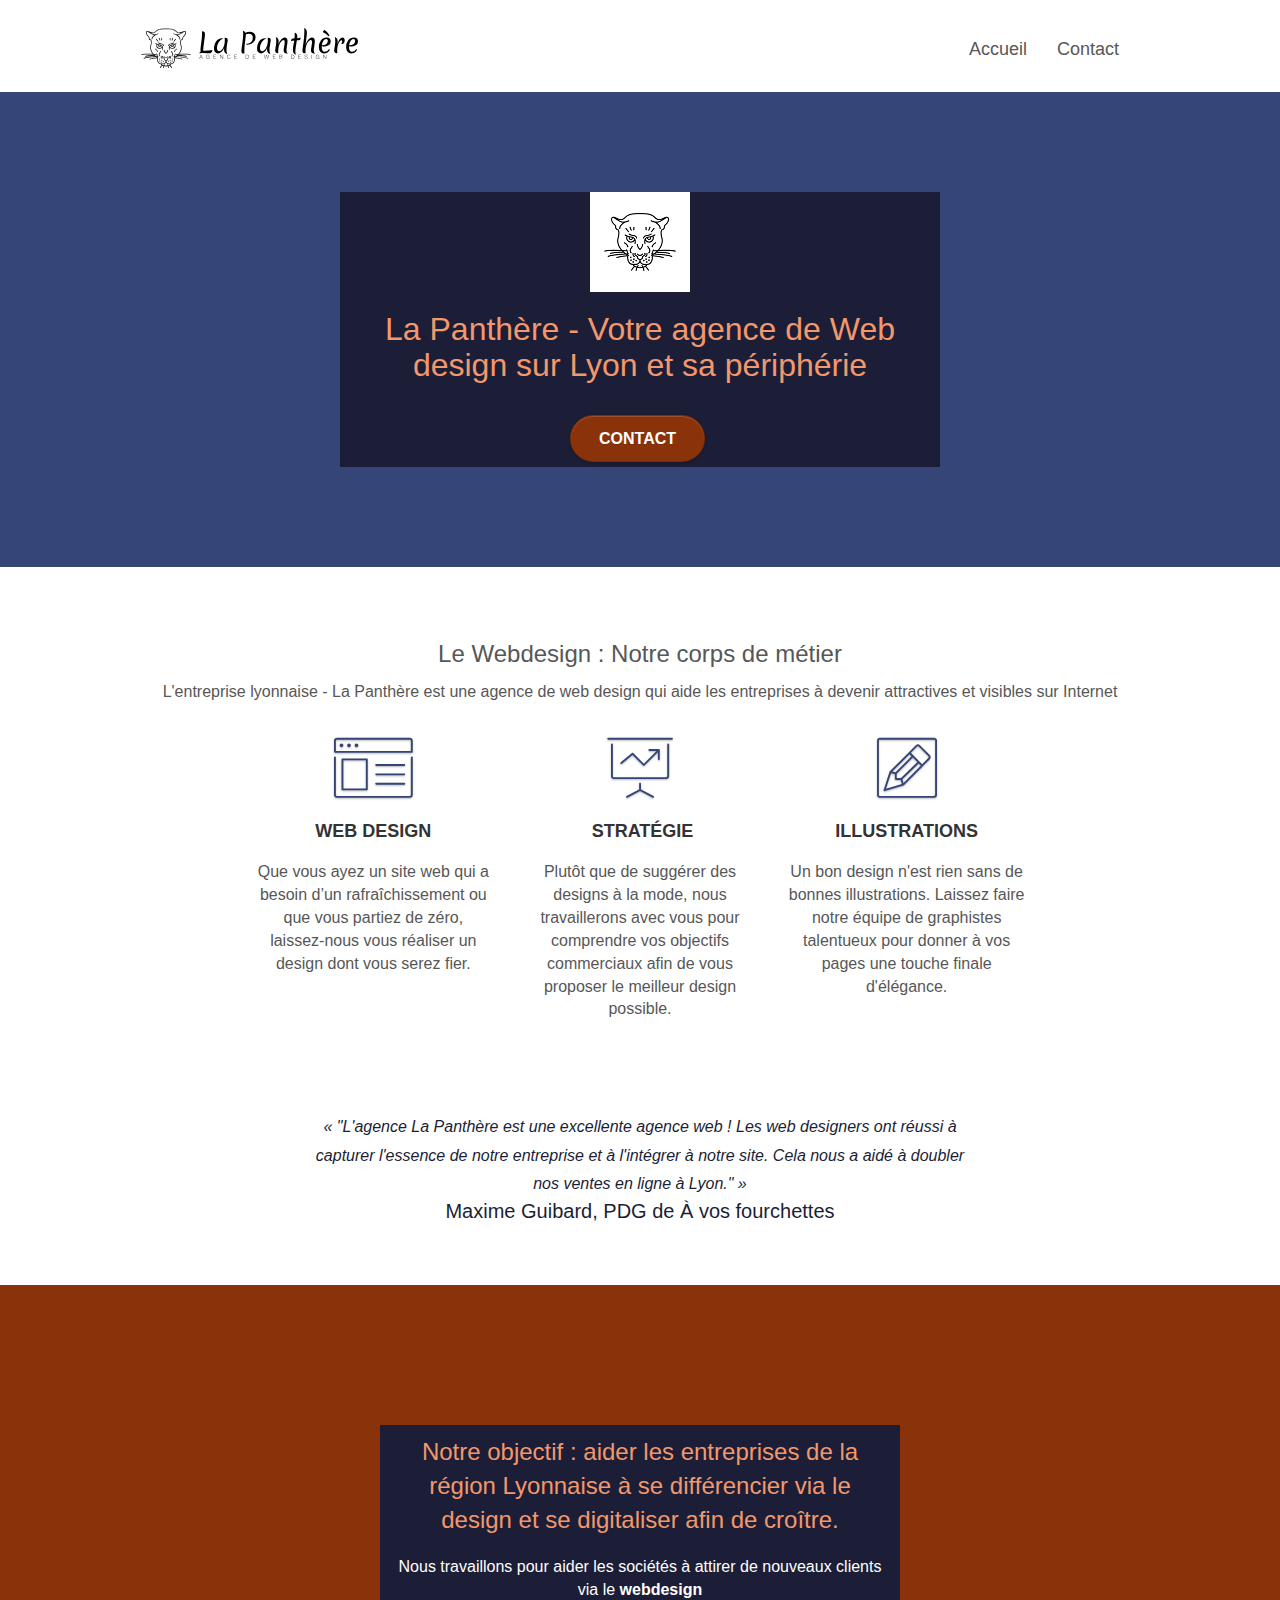
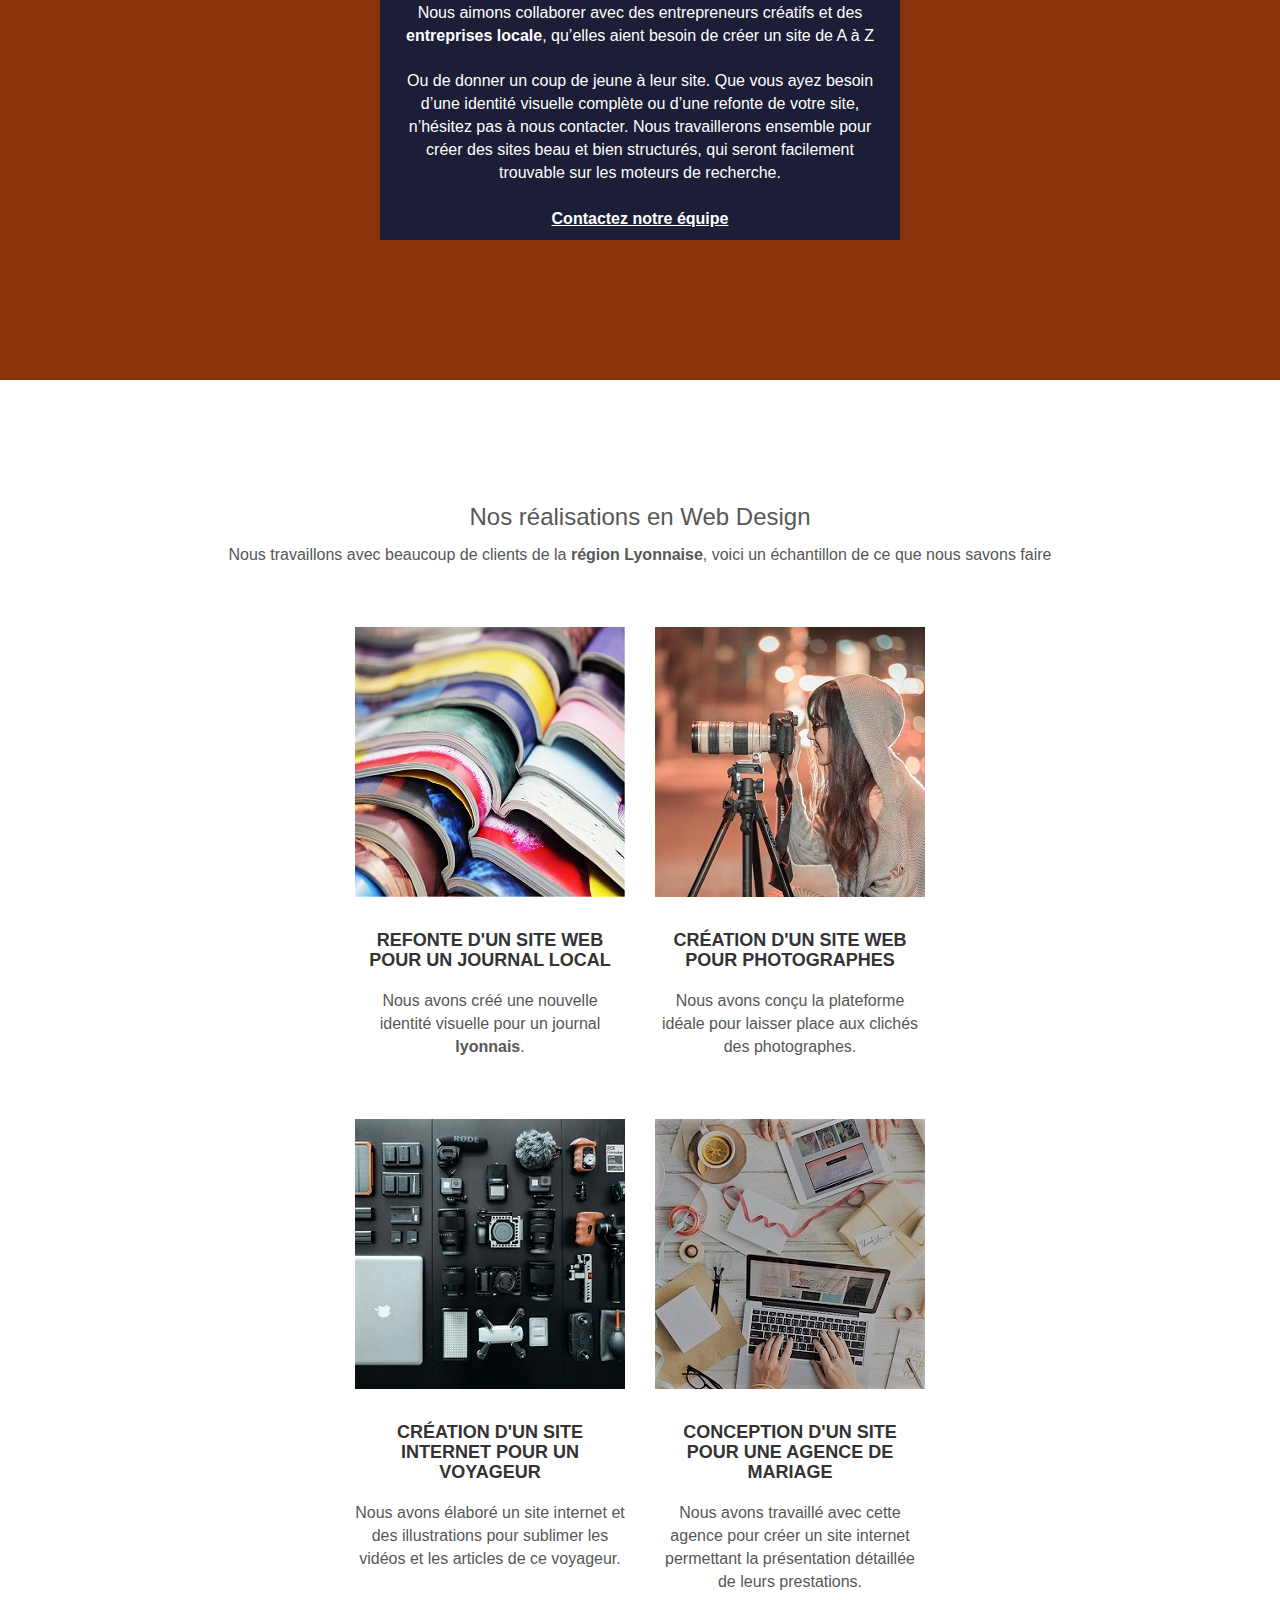
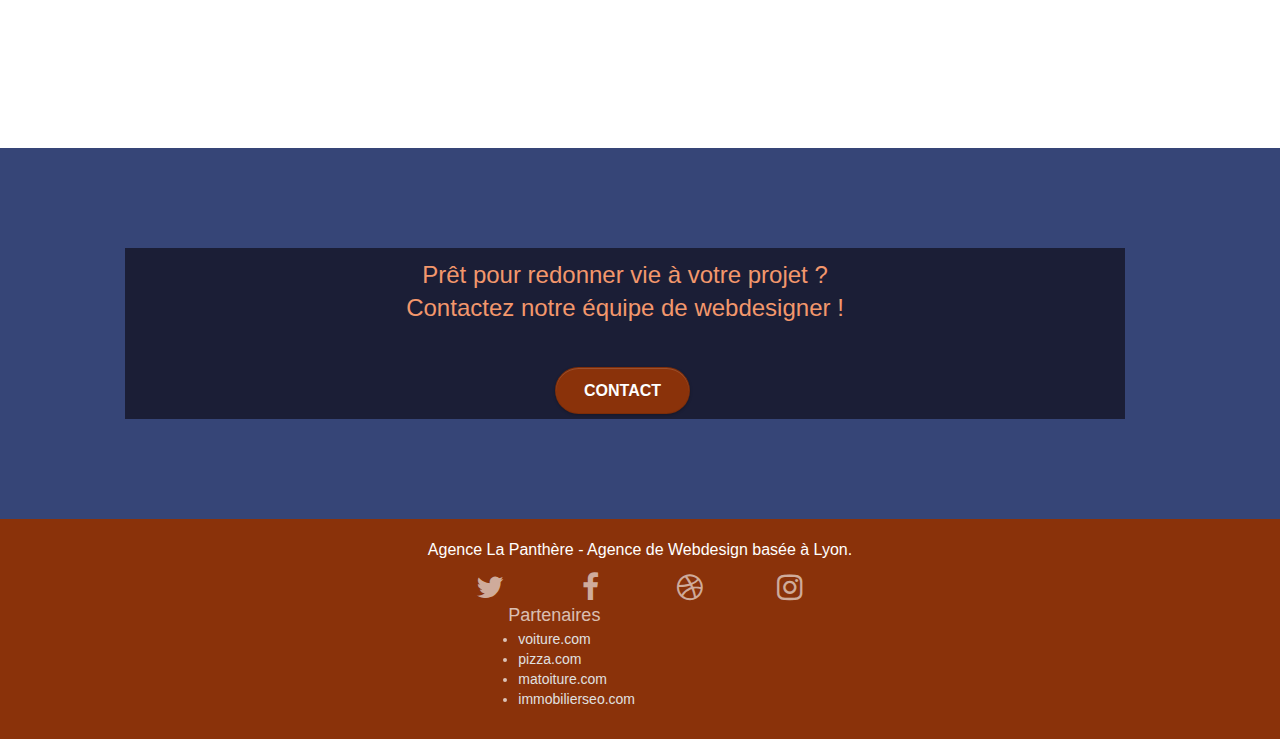
==== commit e7cf4566: "changement code css minifier" ====
--- a/index.html
+++ b/index.html
@@ -19,7 +19,7 @@
 	<link rel="canonical" href="https://dkartes.github.io/Project4-Panthere/">
     
 	<link rel="stylesheet" type="text/css" href="./css/bootstrap.css">
-	<link rel="stylesheet" type="text/css" href="style.css">
+	<link rel="stylesheet" type="text/css" href="./min/style-min.css">
 	<link rel="stylesheet" type="text/css" href="./css/font-awesome.css">
 	<link rel="stylesheet" type="text/css" href="./css/et-line.css">
 	
--- a/min/style-min.css
+++ b/min/style-min.css
@@ -0,0 +1 @@
+body{margin:0;padding:0;background:#FFF;overflow-x:hidden;-webkit-font-smoothing:antialiased;-moz-osx-font-smoothing:grayscale}a,button{transition:all .3s ease-in-out;outline:none!important}a:hover{text-decoration:none;cursor:pointer}#page-loading-blocs-notifaction{position:fixed;top:0;bottom:0;width:100%;z-index:100000;background:#FFF url(img/pageload-spinner.gif) no-repeat center center}.bloc{max-width:100%;clear:both;background:50% 50% no-repeat;padding:0 50px;-webkit-background-size:cover;-moz-background-size:cover;-o-background-size:cover;background-size:cover;position:relative}.bloc .container{padding-left:0;padding-right:0}.bloc-lg{padding:100px 50px}.bloc-md{padding:50px}.bloc-sm{padding:20px 50px}.bg-center,.bg-l-edge,.bg-r-edge,.bg-t-edge,.bg-b-edge,.bg-tl-edge,.bg-bl-edge,.bg-tr-edge,.bg-br-edge,.bg-repeat{-webkit-background-size:auto!important;-moz-background-size:auto!important;-o-background-size:auto!important;background-size:auto!important}.bg-repeat{background:repeat}.bg-t-edge{background:top no-repeat}.bloc-bg-texture::before{content:"";background-size:2px 2px;position:absolute;top:0;bottom:0;left:0;right:0}.texture-paper::before{background:url(img/texture-paper.png);background-size:280px 280px}.b-parallax{background-attachment:fixed}.d-bloc{color:rgba(255,255,255,.7)}.d-bloc button:hover{color:rgba(255,255,255,.9)}.d-bloc .icon-round,.d-bloc .icon-square,.d-bloc .icon-rounded,.d-bloc .icon-semi-rounded-a,.d-bloc .icon-semi-rounded-b{border-color:rgba(255,255,255,.9)}.d-bloc .divider-h span{border-color:rgba(255,255,255,.2)}.d-bloc .a-btn,.d-bloc .navbar a,.d-bloc .navbar-brand,.d-bloc a .icon-sm,.d-bloc a .icon-md,.d-bloc a .icon-lg,.d-bloc a .icon-xl,.d-bloc h1 a,.d-bloc h2 a,.d-bloc h3 a,.d-bloc h4 a,.d-bloc h5 a,.d-bloc h6 a,.d-bloc p a{color:rgba(255,255,255,.6)}.d-bloc .a-btn:hover,.d-bloc .navbar a:hover,.d-bloc .navbar-brand:hover,.d-bloc a:hover .icon-sm,.d-bloc a:hover .icon-md,.d-bloc a:hover .icon-lg,.d-bloc a:hover .icon-xl,.d-bloc h1 a:hover,.d-bloc h2 a:hover,.d-bloc h3 a:hover,.d-bloc h4 a:hover,.d-bloc h5 a:hover,.d-bloc h6 a:hover,.d-bloc p a:hover{color:rgba(255,255,255,1)}.d-bloc .navbar-toggle .icon-bar{background:rgba(255,255,255,1)}.d-bloc .btn-wire,.d-bloc .btn-wire:hover{color:rgba(255,255,255,1);border-color:rgba(255,255,255,1)}.d-bloc .panel{color:rgba(0,0,0,.5)}.d-bloc .panel button:hover{color:rgba(0,0,0,.7)}.d-bloc .panel icon{border-color:rgba(0,0,0,.7)}.d-bloc .panel .divider-h span{border-color:rgba(0,0,0,.1)}.d-bloc .panel .a-btn{color:rgba(0,0,0,.6)}.d-bloc .panel .a-btn:hover{color:rgba(0,0,0,1)}.d-bloc .panel .btn-wire,.d-bloc .panel .btn-wire:hover{color:rgba(0,0,0,.7);border-color:rgba(0,0,0,.3)}.d-bloc .panel,.l-bloc{color:rgba(0,0,0,.5)}.d-bloc .panel button:hover,.l-bloc button:hover{color:rgba(0,0,0,.7)}.l-bloc .icon-round,.l-bloc .icon-square,.l-bloc .icon-rounded,.l-bloc .icon-semi-rounded-a,.l-bloc .icon-semi-rounded-b{border-color:rgba(0,0,0,.7)}.d-bloc .panel .divider-h span,.l-bloc .divider-h span{border-color:rgba(0,0,0,.1)}.d-bloc .panel .a-btn,.l-bloc .a-btn,.l-bloc .navbar a,.l-bloc .navbar-brand,.l-bloc a .icon-sm,.l-bloc a .icon-md,.l-bloc a .icon-lg,.l-bloc a .icon-xl,.l-bloc h1 a,.l-bloc h2 a,.l-bloc h3 a,.l-bloc h4 a,.l-bloc h5 a,.l-bloc h6 a,.l-bloc p a{color:rgba(0,0,0,.6)}.d-bloc .panel .a-btn:hover,.l-bloc .a-btn:hover,.l-bloc .navbar a:hover,.l-bloc .navbar-brand:hover,.l-bloc a:hover .icon-sm,.l-bloc a:hover .icon-md,.l-bloc a:hover .icon-lg,.l-bloc a:hover .icon-xl,.l-bloc h1 a:hover,.l-bloc h2 a:hover,.l-bloc h3 a:hover,.l-bloc h4 a:hover,.l-bloc h5 a:hover,.l-bloc h6 a:hover,.l-bloc p a:hover{color:rgba(0,0,0,1)}.l-bloc .navbar-toggle .icon-bar{color:rgba(0,0,0,.6)}.d-bloc .panel .btn-wire,.d-bloc .panel .btn-wire:hover,.l-bloc .btn-wire,.l-bloc .btn-wire:hover{color:rgba(0,0,0,.7);border-color:rgba(0,0,0,.3)}.voffset{margin-top:30px}.voffset-lg{margin-top:80px}.row-no-gutters{margin-right:0;margin-left:0}.row.row-no-gutters > [class^="col-"],.row.row-no-gutters > [class*=" col-"]{padding-right:0;padding-left:0}#bloc-1-hero h1{font-size:32px}.navbar{margin-bottom:0;z-index:1}.navbar-brand{height:auto;padding:3px 15px;font-size:25px;font-weight:400;font-weight:600;line-height:44px}.navbar-brand img{max-height:200px;margin:0 5px 0 0;display:inline}.navbar-brand img[src$=svg]{min-width:100px}.nav-center .navbar-brand img{margin:0}.navbar .nav{padding-top:2px;float:right;z-index:1}.nav > li{float:left;margin-top:4px;font-size:18px}.navbar-nav .open .dropdown-menu > li > a{text-align:inherit}.nav > li a:hover,.nav > li a:focus{background:transparent}.navbar-toggle{margin:10px 10px 0 0;border:0}.navbar-toggle:hover{background:transparent!important}.navbar-toggle .icon-bar{background-color:rgba(0,0,0,.5);width:26px}.nav-invert .navbar .nav{float:left}.nav-invert .navbar-header,.nav-invert .navbar-brand{float:right;position:relative;z-index:2}@media (min-width: 768px){.site-navigation{position:absolute;top:50%;right:20px;transform:translate(0,-50%);-webkit-transform:translateY(-50%)}.nav > li .dropdown-menu a,.nav > li .dropdown-menu a:hover{color:#484848}.nav-invert .site-navigation{left:0;right:0}.nav-center{text-align:center}.nav-center .navbar-header{width:100%}.nav-center .navbar-header,.nav-center .navbar-brand,.nav-center .nav > li{float:none;display:inline-block}.nav-center .site-navigation{position:relative;width:100%;right:0;margin-right:0;margin-top:20px}.nav-center.mini-nav .navbar-toggle{float:none;margin:10px auto 0}}.nav > li > .dropdown a{background:none!important;display:block;padding:14px 15px}nav .caret{margin:0 5px}.dropdown-menu .dropdown-menu{top:-8px;left:100%}.dropdown-menu .dropmenu-flow-right{top:100%;left:0;margin-left:-1px;border-top-left-radius:0;border-top-right-radius:0}.dropdown-menu .dropdown span{border:4px solid #000;border-top-color:transparent;border-right-color:transparent;border-bottom-color:transparent;margin:6px -5px 0 0!important;float:right}.mg-md{margin-top:10px;margin-bottom:20px}.mg-lg{margin-top:10px;margin-bottom:40px}.btn{margin:0 5px 5px 0}.btn.pull-right{margin:0 0 5px 5px}.btn-d,.btn-d:hover,.btn-d:focus{color:#FFF;background:rgba(0,0,0,.3)}button{outline:none!important}.btn-rd{border-radius:40px}.btn-clean{border:1px solid rgba(0,0,0,.08);border-bottom-color:rgba(0,0,0,.1);text-shadow:0 1px 0 rgba(0,0,1,.1);box-shadow:0 1px 3px rgba(0,0,1,.25),inset 0 1px 0 0 rgba(255,255,255,.15)}.icon-md{font-size:30px!important}.icon-lg{font-size:60px!important}.sr-only{position:absolute;left:-10000px;top:auto;width:1px;height:1px;overflow:hidden;color:#E6E6E6;background-color:#0F0F0F}.sm-shadow{text-shadow:0 1px 2px rgba(0,0,0,.3)}.panel-sq,.panel-sq .panel-heading,.panel-sq .panel-footer{border-radius:0}.panel-rd{border-radius:30px}.panel-rd .panel-heading{border-radius:29px 29px 0 0}.panel-rd .panel-footer{border-radius:0 0 29px 29px}.footer-color a{color:#E0E0E0!important}.form-control{border-color:rgba(0,0,0,.1);box-shadow:none}.scrollToTop{width:40px;height:40px;position:fixed;bottom:20px;right:20px;opacity:0;z-index:500;transition:all .3s ease-in-out}.scrollToTop span{margin-top:6px}.showScrollTop{font-size:14px;opacity:1}a[data-lightbox]{position:relative;display:block;text-align:center}a[data-lightbox]:hover::before{content:"+";font-family:"HelveticaNeue-Light","Helvetica Neue Light","Helvetica Neue",Helvetica,Arial;font-size:32px;width:50px;height:50px;margin-left:-25px;border-radius:50%;background:rgba(0,0,0,.6);color:#FFF;font-weight:100;z-index:1;position:absolute;top:50%;transform:translateY(-50%);-webkit-transform:translateY(-50%)}a[data-lightbox]:hover img{opacity:.6;-webkit-animation-fill-mode:none;animation-fill-mode:none}#lightbox-modal{display:flex;align-items:center}#lightbox-modal .modal-dialog{width:90%;max-width:900px;margin:0 auto}#lightbox-modal .modal-dialog img{max-height:90vh;margin:0 auto}.lightbox-caption{padding:20px;color:#FFF;background:rgba(0,0,0,.5);position:absolute;left:15px;right:15px;bottom:5px}.close-lightbox{color:#FFF;font-size:30px;position:absolute;top:20px;right:20px;z-index:20;background:rgba(0,0,0,.5);border:none;line-height:30px;padding:0 9px 5px;opacity:.3}.close-lightbox:hover,.next-lightbox:hover,.prev-lightbox:hover{opacity:1;color:#FFF}.next-lightbox,.prev-lightbox{font-size:20px;color:rgba(255,255,255,.9);background:rgba(0,0,0,.5);transition:all .2s ease-in-out;position:absolute;top:45%;z-index:1;opacity:.4}.next-lightbox{padding:6px 8px 1px 13px;right:25px}.prev-lightbox{padding:6px 13px 1px 10px;left:25px}.snapshot-lb .modal-body{padding-bottom:45px}.snapshot-lb .lightbox-caption{padding:0;color:rgba(0,0,0,.5);background:none}h1,h2,h3,h4,h5,h6,p,label,.btn,a{font-family:"helvetica";font-weight:400;color:#575757!important}.container{max-width:1000px;margin:auto;text-align:center}.hero-bloc-text{font-size:38px}.hero-bloc-text-sub{font-size:36px}.statement-bloc-text{line-height:26px;font-style:italic;font-size:20px;text-align:center;font-weight:lighter;max-width:520px;margin:auto}p{font-size:16px}.tight-width-whitespace{max-width:600px;margin:auto}.h1{font-size:20px;font-family:"Open Sans"}.cta-hero{margin-top:22px;color:#FFF!important;text-transform:uppercase;padding:12px 28px;font-size:16px;font-weight:700}.social{max-width:400px;margin:auto}h2{font-size:24px;line-height:1.4em}h3{font-size:18px;text-transform:uppercase;font-weight:700;color:#333!important}.med-width-whitespace{max-width:800px;margin:auto;box-shadow:0 0 0 #000}h1{color:#333!important}h4{color:#333!important}.icons{margin-bottom:14px;margin-top:24px}.white{color:#FFF!important}.portfolio-thumb{margin-bottom:24px}.portfolio-row{margin-bottom:44px;margin-top:50px}.avatar{box-shadow:0 4px 9px rgba(0,0,0,0.3)}.black-background{padding:40px}.bold-link{font-weight:900;text-decoration:underline!important}.bgc-white{background-color:#FFF}.bgc-dark-slate-blue{background-color:#364577}.bgc-atomic-tangerine{background-color:#8A320A}.tc-white{color:#F3976C!important;z-index:1}.btn-atomic-tangerine{background:#8A320A;color:#FFF!important}.btn-atomic-tangerine:hover{background:#8A320A!important;color:#FFF!important}.ltc-white{color:#FFF!important}.ltc-white:hover{color:#ccc!important}.ltc-atomic-tangerine{color:#F3976C!important}.ltc-atomic-tangerine:hover{color:#c27956!important}.icon-dark-slate-blue{color:#364577!important;border-color:#364577!important}.bg-dots-bg{background-image:url(img/dots-bg.png)}.bg-lines-h2-bg{background-image:url(img/lines-h2-bg.png)}.col-sm-12{background-color:#1B1E36}.bg-banniere{background-image:url(img_redi/agence-la-panthere.jpg)}.bg-presentation{background-image:url(img_redi/image-de-presentation.jpg)}.PDG{font-size:20px;color:#1B1E36!important}.PDG .quotation{font-size:16px;font-style:italic}.rowfooter{display:flex;justify-content:center;text-align:left}.partenaire{text-align:center;margin:30px;font-size:18px}@media (max-width: 1024px){.bloc{padding-left:20px;padding-right:20px}.bloc.full-width-bloc,.bloc-tile-2.full-width-bloc .container,.bloc-tile-3.full-width-bloc .container,.bloc-tile-4.full-width-bloc .container{padding-left:0;padding-right:0}}@media (max-width: 992px) and (min-width: 768px){.navbar .nav{max-width:80%}.nav-center.navbar .nav{max-width:100%}}@media only screen and (min-width: 768px) and (max-width: 1024px) and (orientation: landscape){.b-parallax{background-attachment:scroll}}@media only screen and (min-width: 1024px) and (max-width: 1366px) and (-webkit-min-device-pixel-ratio: 1.5){.b-parallax{background-attachment:scroll}}@media (max-width: 991px){.container{width:100%}.b-parallax{background-attachment:scroll}.page-container,#hero-bloc{overflow-x:hidden;position:relative}.bloc-group,.bloc-group .bloc{display:block;width:100%}.bloc-fill-screen .fill-bloc-top-edge,.bloc-fill-screen .fill-bloc-bottom-edge{padding:0 20px;}}@media (max-width: 767px){.page-container{overflow-x:hidden;position:relative}h1,h2,h3,h4,h5,h6,p,#disqus_thread{padding-left:10px!important;padding-right:10px!important}.b-parallax{background-attachment:scroll}.navbar .nav{padding-top:0;border-top:1px solid rgba(0,0,0,.2);float:none!important}.navbar.row{margin-left:0;margin-right:0}.site-navigation{position:inherit;transform:none;-webkit-transform:none;-ms-transform:none}.nav > li{margin-top:0;border-bottom:1px solid rgba(0,0,0,.1);background:rgba(0,0,0,.05);text-align:left;padding-left:15px;width:100%}.nav > li:hover{background:rgba(0,0,0,.08)}.dropdown .dropdown a .caret{float:none;margin:5px 0 0 10px!important;border:4px solid #000;border-bottom-color:transparent;border-right-color:transparent;border-left-color:transparent}#hero-bloc .navbar .nav{background:rgba(0,0,0,.8)}#hero-bloc .navbar .nav a{color:rgba(255,255,255,.6)}.hero{padding:50px 0}.hero-nav{left:-1px;right:-1px}.navbar-collapse{padding:0;overflow-x:hidden;-webkit-box-shadow:none;box-shadow:none}.navbar-brand img{max-height:40px;width:auto}.nav-invert .navbar-header{float:none;width:100%}.nav-invert .navbar-toggle{float:left;margin-left:10px}.bloc{padding-left:0;padding-right:0}.bloc-xxl,.bloc-xl,.bloc-lg{padding:40px 0}.bloc-sm,.bloc-md{padding-left:0;padding-right:0}.bloc-tile-2 .container,.bloc-tile-3 .container,.bloc-tile-4 .container,.bloc-fill-screen .fill-bloc-top-edge,.bloc-fill-screen .fill-bloc-bottom-edge{padding-left:0;padding-right:0}.a-block{padding:0 10px}.btn-dwn{display:none}.voffset{margin-top:5px}.voffset-md{margin-top:20px}.voffset-lg{margin-top:30px}form{padding:5px}.close-lightbox{display:inline-block}.blocsapp-device-iphone5{background-size:216px 425px;padding-top:60px;width:216px;height:425px}.blocsapp-device-iphone5 img{width:180px;height:320px}}@media (max-width: 400px){.bloc{padding-left:0;padding-right:0}}@media (max-width: 767px){.bloc-mob-center-text{text-align:center}}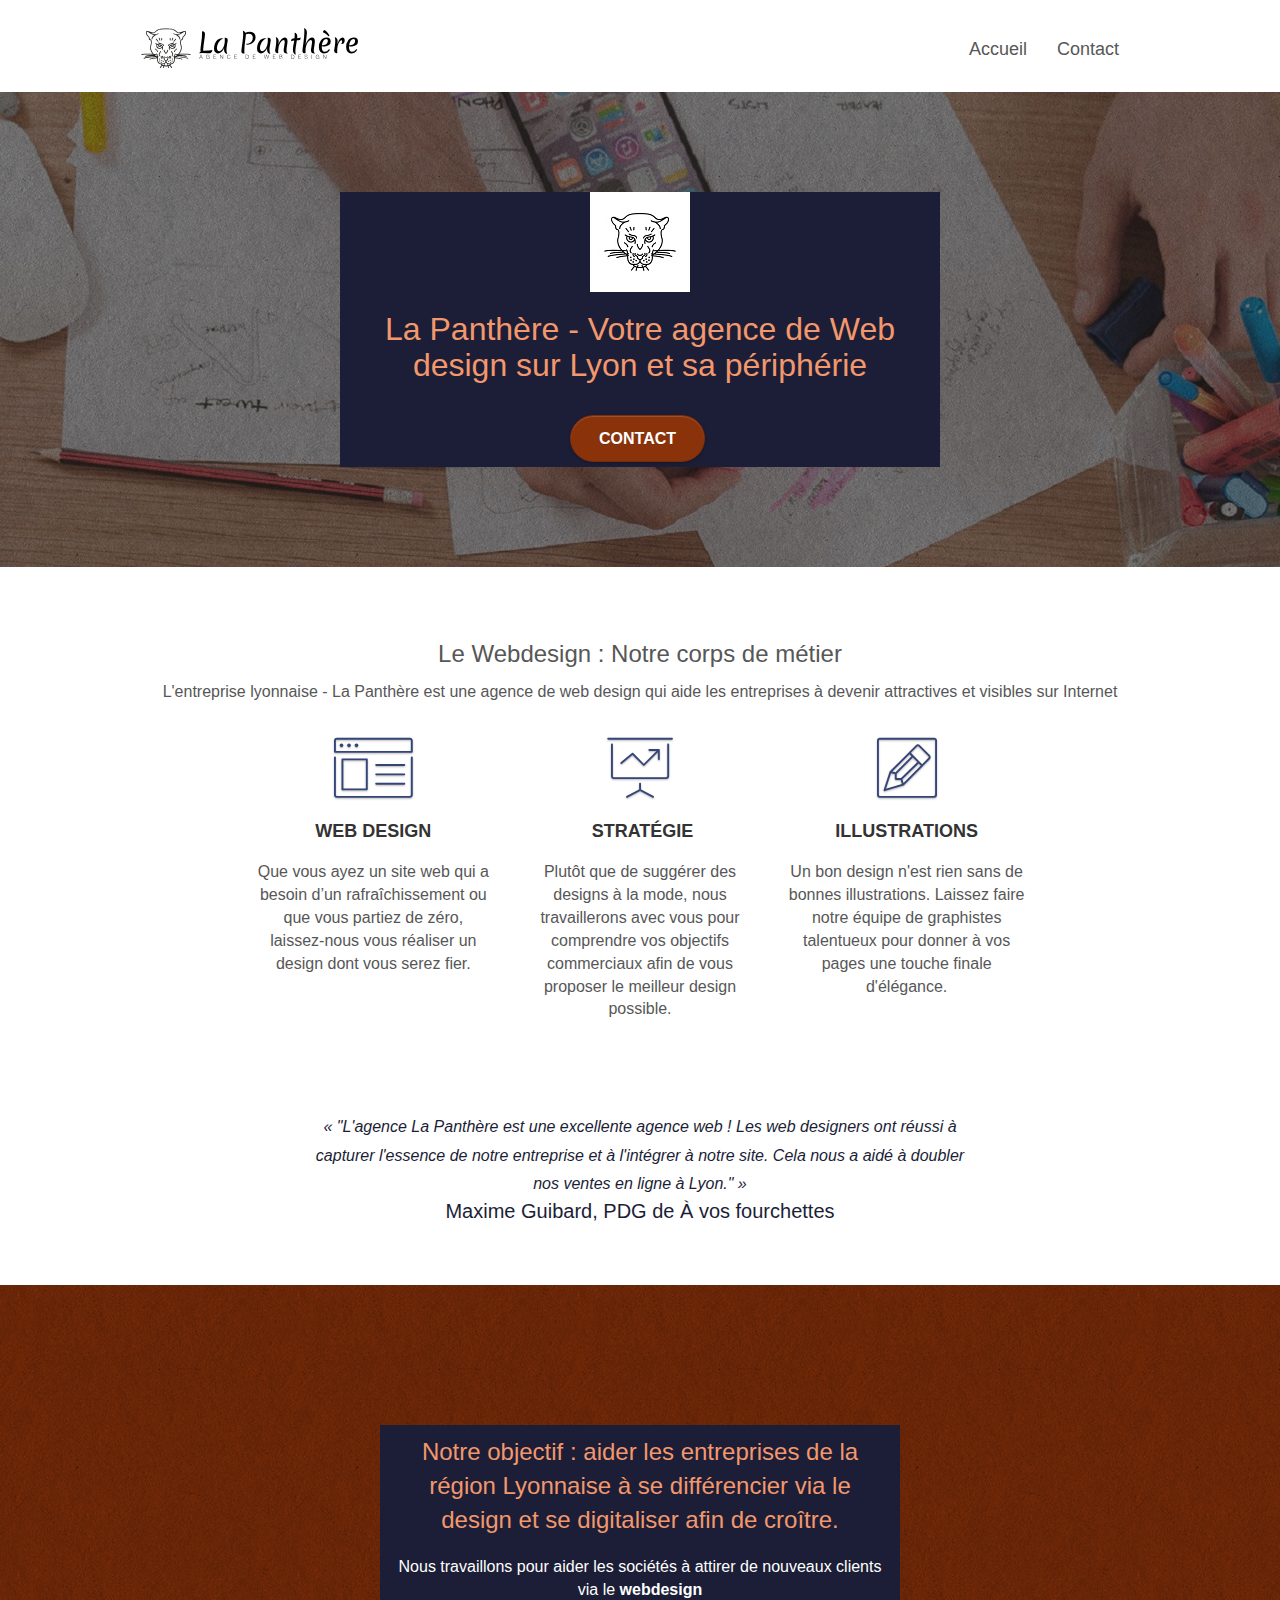
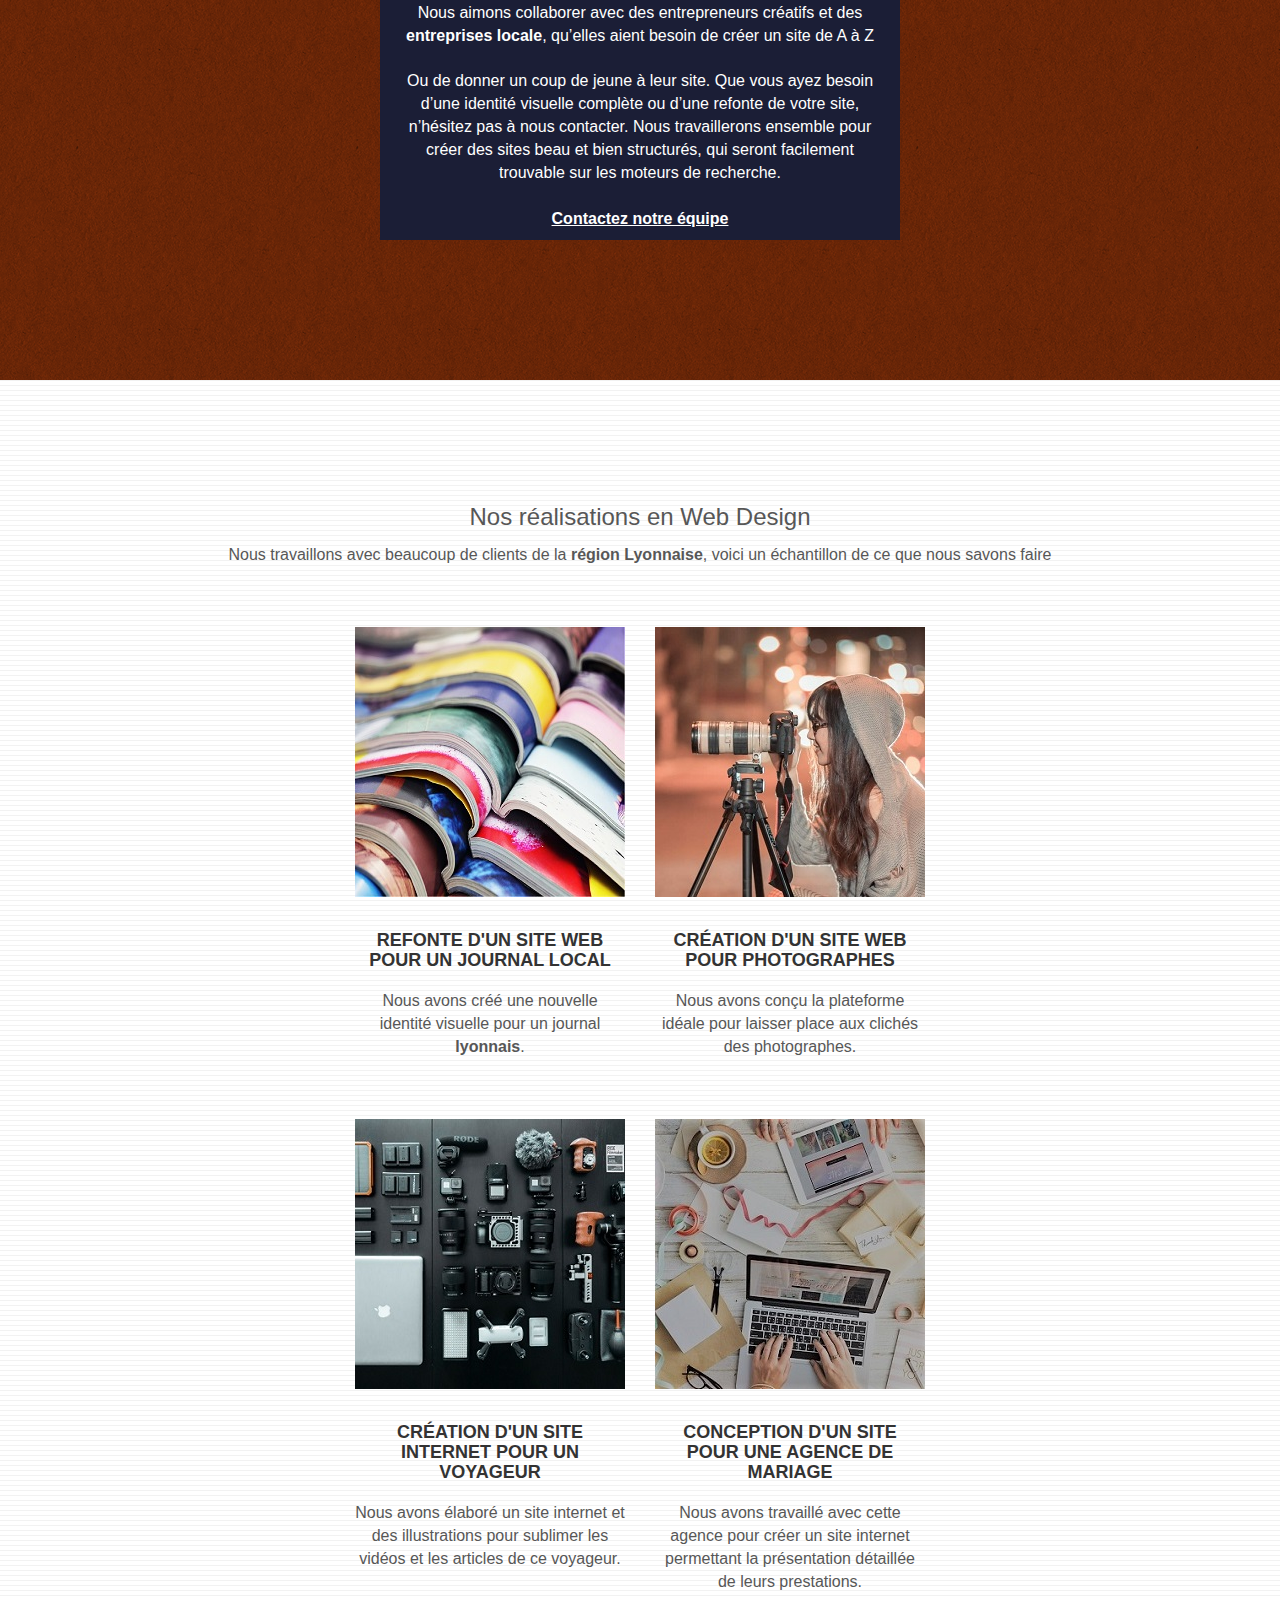
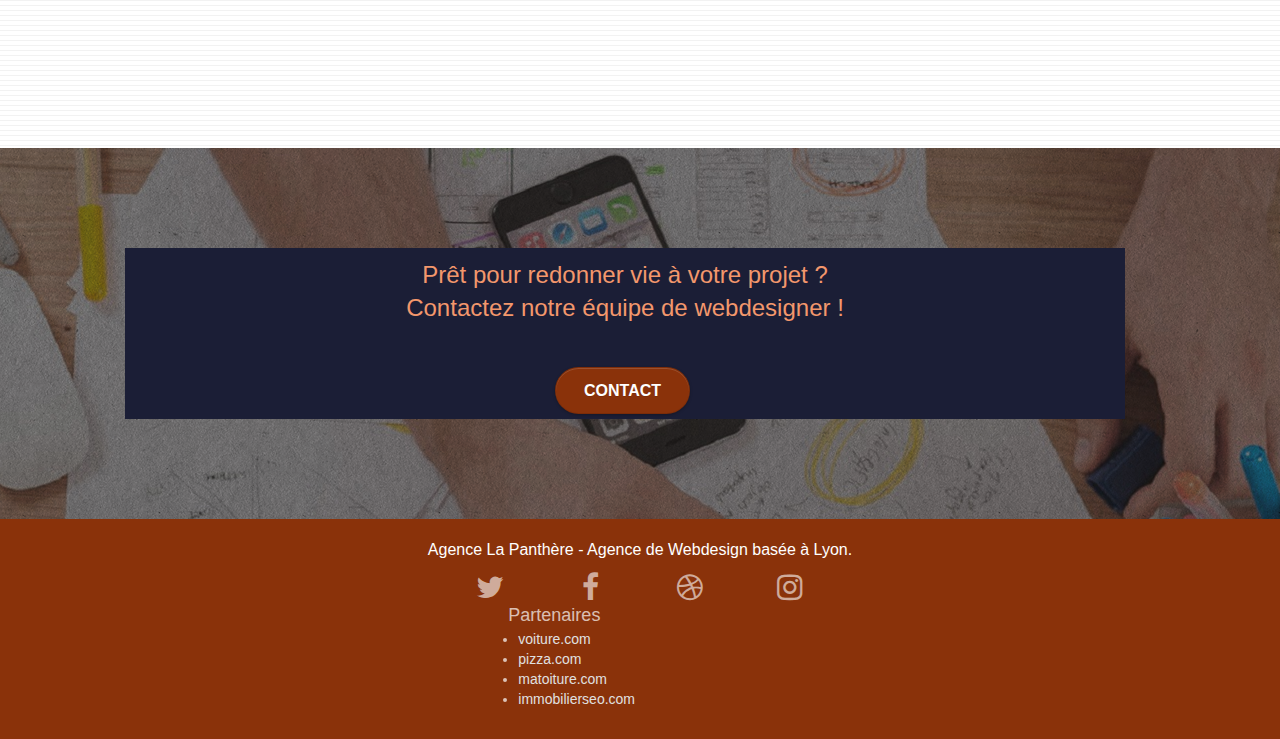
==== commit 4481005f: "Ajout du rapport" ====
--- a/index.html
+++ b/index.html
@@ -19,7 +19,7 @@
 	<link rel="canonical" href="https://dkartes.github.io/Project4-Panthere/">
     
 	<link rel="stylesheet" type="text/css" href="./css/bootstrap.css">
-	<link rel="stylesheet" type="text/css" href="./min/style-min.css">
+	<link rel="stylesheet" type="text/css" href="./style.css">
 	<link rel="stylesheet" type="text/css" href="./css/font-awesome.css">
 	<link rel="stylesheet" type="text/css" href="./css/et-line.css">
 	
--- a/style.css
+++ b/style.css
@@ -0,0 +1,1069 @@
+body {
+    margin: 0;
+    padding: 0;
+    background: #FFF;
+    overflow-x: hidden;
+    -webkit-font-smoothing: antialiased;
+    -moz-osx-font-smoothing: grayscale;
+}
+
+a,
+button {
+    transition: all .3s ease-in-out;
+    outline: none!important;
+}
+
+a:hover {
+    text-decoration: none;
+    cursor: pointer;
+}
+
+#page-loading-blocs-notifaction {
+    position: fixed;
+    top: 0;
+    bottom: 0;
+    width: 100%;
+    z-index: 100000;
+    background: #FFFFFF url("img/pageload-spinner.gif") no-repeat center center;
+}
+
+.bloc {
+    max-width: 100%;
+    clear: both;
+    background: 50% 50% no-repeat;
+    padding: 0 50px;
+    -webkit-background-size: cover;
+    -moz-background-size: cover;
+    -o-background-size: cover;
+    background-size: cover;
+    position: relative;
+}
+
+.bloc .container {
+    padding-left: 0;
+    padding-right: 0;
+}
+
+.bloc-lg {
+    padding: 100px 50px;
+}
+
+.bloc-md {
+    padding: 50px;
+}
+
+.bloc-sm {
+    padding: 20px 50px;
+}
+
+.bg-center,
+.bg-l-edge,
+.bg-r-edge,
+.bg-t-edge,
+.bg-b-edge,
+.bg-tl-edge,
+.bg-bl-edge,
+.bg-tr-edge,
+.bg-br-edge,
+.bg-repeat {
+    -webkit-background-size: auto!important;
+    -moz-background-size: auto!important;
+    -o-background-size: auto!important;
+    background-size: auto!important;
+}
+
+.bg-repeat {
+    background: repeat;
+}
+
+.bg-t-edge {
+    background: top no-repeat;
+}
+
+.bloc-bg-texture::before {
+    content: "";
+    background-size: 2px 2px;
+    position: absolute;
+    top: 0;
+    bottom: 0;
+    left: 0;
+    right: 0;
+}
+
+.texture-paper::before {
+    background: url("img/texture-paper.png");
+    background-size: 280px 280px;
+}
+
+.b-parallax {
+    background-attachment: fixed;
+}
+
+.d-bloc {
+    color: rgba(255, 255, 255, .7);
+}
+
+.d-bloc button:hover {
+    color: rgba(255, 255, 255, .9);
+}
+
+.d-bloc .icon-round,
+.d-bloc .icon-square,
+.d-bloc .icon-rounded,
+.d-bloc .icon-semi-rounded-a,
+.d-bloc .icon-semi-rounded-b {
+    border-color: rgba(255, 255, 255, .9);
+}
+
+.d-bloc .divider-h span {
+    border-color: rgba(255, 255, 255, .2);
+}
+
+.d-bloc .a-btn,
+.d-bloc .navbar a,
+.d-bloc .navbar-brand,
+.d-bloc a .icon-sm,
+.d-bloc a .icon-md,
+.d-bloc a .icon-lg,
+.d-bloc a .icon-xl,
+.d-bloc h1 a,
+.d-bloc h2 a,
+.d-bloc h3 a,
+.d-bloc h4 a,
+.d-bloc h5 a,
+.d-bloc h6 a,
+.d-bloc p a {
+    color: rgba(255, 255, 255, .6);
+}
+
+.d-bloc .a-btn:hover,
+.d-bloc .navbar a:hover,
+.d-bloc .navbar-brand:hover,
+.d-bloc a:hover .icon-sm,
+.d-bloc a:hover .icon-md,
+.d-bloc a:hover .icon-lg,
+.d-bloc a:hover .icon-xl,
+.d-bloc h1 a:hover,
+.d-bloc h2 a:hover,
+.d-bloc h3 a:hover,
+.d-bloc h4 a:hover,
+.d-bloc h5 a:hover,
+.d-bloc h6 a:hover,
+.d-bloc p a:hover {
+    color: rgba(255, 255, 255, 1);
+}
+
+.d-bloc .navbar-toggle .icon-bar {
+    background: rgba(255, 255, 255, 1);
+}
+
+.d-bloc .btn-wire,
+.d-bloc .btn-wire:hover {
+    color: rgba(255, 255, 255, 1);
+    border-color: rgba(255, 255, 255, 1);
+}
+
+.d-bloc .panel {
+    color: rgba(0, 0, 0, .5);
+}
+
+.d-bloc .panel button:hover {
+    color: rgba(0, 0, 0, .7);
+}
+
+.d-bloc .panel icon {
+    border-color: rgba(0, 0, 0, .7);
+}
+
+.d-bloc .panel .divider-h span {
+    border-color: rgba(0, 0, 0, .1);
+}
+
+.d-bloc .panel .a-btn {
+    color: rgba(0, 0, 0, .6);
+}
+
+.d-bloc .panel .a-btn:hover {
+    color: rgba(0, 0, 0, 1);
+}
+
+.d-bloc .panel .btn-wire,
+.d-bloc .panel .btn-wire:hover {
+    color: rgba(0, 0, 0, .7);
+    border-color: rgba(0, 0, 0, .3);
+}
+
+.d-bloc .panel,
+.l-bloc {
+    color: rgba(0, 0, 0, .5);
+}
+
+.d-bloc .panel button:hover,
+.l-bloc button:hover {
+    color: rgba(0, 0, 0, .7);
+}
+
+.l-bloc .icon-round,
+.l-bloc .icon-square,
+.l-bloc .icon-rounded,
+.l-bloc .icon-semi-rounded-a,
+.l-bloc .icon-semi-rounded-b {
+    border-color: rgba(0, 0, 0, .7);
+}
+
+.d-bloc .panel .divider-h span,
+.l-bloc .divider-h span {
+    border-color: rgba(0, 0, 0, .1);
+}
+
+.d-bloc .panel .a-btn,
+.l-bloc .a-btn,
+.l-bloc .navbar a,
+.l-bloc .navbar-brand,
+.l-bloc a .icon-sm,
+.l-bloc a .icon-md,
+.l-bloc a .icon-lg,
+.l-bloc a .icon-xl,
+.l-bloc h1 a,
+.l-bloc h2 a,
+.l-bloc h3 a,
+.l-bloc h4 a,
+.l-bloc h5 a,
+.l-bloc h6 a,
+.l-bloc p a {
+    color: rgba(0, 0, 0, .6);
+}
+
+.d-bloc .panel .a-btn:hover,
+.l-bloc .a-btn:hover,
+.l-bloc .navbar a:hover,
+.l-bloc .navbar-brand:hover,
+.l-bloc a:hover .icon-sm,
+.l-bloc a:hover .icon-md,
+.l-bloc a:hover .icon-lg,
+.l-bloc a:hover .icon-xl,
+.l-bloc h1 a:hover,
+.l-bloc h2 a:hover,
+.l-bloc h3 a:hover,
+.l-bloc h4 a:hover,
+.l-bloc h5 a:hover,
+.l-bloc h6 a:hover,
+.l-bloc p a:hover {
+    color: rgba(0, 0, 0, 1);
+}
+
+.l-bloc .navbar-toggle .icon-bar {
+    color: rgba(0, 0, 0, .6);
+}
+
+.d-bloc .panel .btn-wire,
+.d-bloc .panel .btn-wire:hover,
+.l-bloc .btn-wire,
+.l-bloc .btn-wire:hover {
+    color: rgba(0, 0, 0, .7);
+    border-color: rgba(0, 0, 0, .3);
+}
+
+.voffset {
+    margin-top: 30px;
+}
+
+.voffset-lg {
+    margin-top: 80px;
+}
+
+.row-no-gutters {
+    margin-right: 0;
+    margin-left: 0;
+}
+
+.row.row-no-gutters > [class^="col-"],
+.row.row-no-gutters > [class*=" col-"] {
+    padding-right: 0;
+    padding-left: 0;
+}
+
+#bloc-1-hero h1 {
+    font-size: 32px;
+}
+
+.navbar {
+    margin-bottom: 0;
+    z-index: 1;
+}
+
+.navbar-brand {
+    height: auto;
+    padding: 3px 15px;
+    font-size: 25px;
+    font-weight: normal;
+    font-weight: 600;
+    line-height: 44px;
+}
+
+.navbar-brand img {
+    max-height: 200px;
+    margin: 0 5px 0 0;
+    display: inline;
+}
+
+.navbar-brand img[src$=svg] {
+    min-width: 100px;
+}
+
+.nav-center .navbar-brand img {
+    margin: 0;
+}
+
+.navbar .nav {
+    padding-top: 2px;
+    float: right;
+    z-index: 1;
+}
+
+.nav > li {
+    float: left;
+    margin-top: 4px;
+    font-size: 18px;
+}
+
+.navbar-nav .open .dropdown-menu > li > a {
+    text-align: inherit;
+}
+
+.nav > li a:hover,
+.nav > li a:focus {
+    background: transparent;
+}
+
+.navbar-toggle {
+    margin: 10px 10px 0 0;
+    border: 0px;
+}
+
+.navbar-toggle:hover {
+    background: transparent!important;
+}
+
+.navbar-toggle .icon-bar {
+    background-color: rgba(0, 0, 0, .5);
+    width: 26px;
+}
+
+.nav-invert .navbar .nav {
+    float: left;
+}
+
+.nav-invert .navbar-header,
+.nav-invert .navbar-brand {
+    float: right;
+    position: relative;
+    z-index: 2;
+}
+
+@media (min-width: 768px) {
+    .site-navigation {
+        position: absolute;
+        top: 50%;
+        right: 20px;
+        transform: translate(0, -50%);
+        -webkit-transform: translateY(-50%);
+    }
+    .nav > li .dropdown-menu a,
+    .nav > li .dropdown-menu a:hover {
+        color: #484848;
+    }
+    .nav-invert .site-navigation {
+        left: 0;
+        right: 0;
+    }
+    .nav-center {
+        text-align: center;
+    }
+    .nav-center .navbar-header {
+        width: 100%;
+    }
+    .nav-center .navbar-header,
+    .nav-center .navbar-brand,
+    .nav-center .nav > li {
+        float: none;
+        display: inline-block;
+    }
+    .nav-center .site-navigation {
+        position: relative;
+        width: 100%;
+        right: 0;
+        margin-right: 0px;
+        margin-top: 20px;
+    }
+    .nav-center.mini-nav .navbar-toggle {
+        float: none;
+        margin: 10px auto 0;
+    }
+}
+
+.nav > li > .dropdown a {
+    background: none!important;
+    display: block;
+    padding: 14px 15px;
+}
+
+nav .caret {
+    margin: 0 5px;
+}
+
+.dropdown-menu .dropdown-menu {
+    top: -8px;
+    left: 100%;
+}
+
+.dropdown-menu .dropmenu-flow-right {
+    top: 100%;
+    left: 0;
+    margin-left: -1px;
+    border-top-left-radius: 0;
+    border-top-right-radius: 0;
+}
+
+.dropdown-menu .dropdown span {
+    border: 4px solid black;
+    border-top-color: transparent;
+    border-right-color: transparent;
+    border-bottom-color: transparent;
+    margin: 6px -5px 0 0!important;
+    float: right;
+}
+
+.mg-md {
+    margin-top: 10px;
+    margin-bottom: 20px;
+}
+
+.mg-lg {
+    margin-top: 10px;
+    margin-bottom: 40px;
+}
+
+.btn {
+    margin: 0 5px 5px 0;
+}
+
+.btn.pull-right {
+    margin: 0 0 5px 5px;
+}
+
+.btn-d,
+.btn-d:hover,
+.btn-d:focus {
+    color: #FFF;
+    background: rgba(0, 0, 0, .3);
+}
+
+button {
+    outline: none!important;
+}
+
+.btn-rd {
+    border-radius: 40px;
+}
+
+.btn-clean {
+    border: 1px solid rgba(0, 0, 0, .08);
+    border-bottom-color: rgba(0, 0, 0, .1);
+    text-shadow: 0 1px 0 rgba(0, 0, 1, .1);
+    box-shadow: 0 1px 3px rgba(0, 0, 1, .25), inset 0 1px 0 0 rgba(255, 255, 255, .15);
+}
+
+.icon-md {
+    font-size: 30px!important;
+}
+
+.icon-lg {
+    font-size: 60px!important;
+}
+.sr-only{
+    position:absolute;
+    left:-10000px;
+    top:auto;
+    width:1px;
+    height:1px;
+    overflow:hidden;
+    color:#E6E6E6 ;
+    background-color: #0F0F0F;
+ }
+
+.sm-shadow {
+    text-shadow: 0 1px 2px rgba(0, 0, 0, .3);
+}
+
+.panel-sq,
+.panel-sq .panel-heading,
+.panel-sq .panel-footer {
+    border-radius: 0;
+}
+
+.panel-rd {
+    border-radius: 30px;
+}
+
+.panel-rd .panel-heading {
+    border-radius: 29px 29px 0 0;
+}
+
+.panel-rd .panel-footer {
+    border-radius: 0 0 29px 29px;
+}
+.footer-color a{
+    color: #E0E0E0!important;
+}
+
+.form-control {
+    border-color: rgba(0, 0, 0, .1);
+    box-shadow: none;
+}
+
+.scrollToTop {
+    width: 40px;
+    height: 40px;
+    position: fixed;
+    bottom: 20px;
+    right: 20px;
+    opacity: 0;
+    z-index: 500;
+    transition: all .3s ease-in-out;
+}
+
+.scrollToTop span {
+    margin-top: 6px;
+}
+
+.showScrollTop {
+    font-size: 14px;
+    opacity: 1;
+}
+
+a[data-lightbox] {
+    position: relative;
+    display: block;
+    text-align: center;
+}
+
+a[data-lightbox]:hover::before {
+    content: "+";
+    font-family: "HelveticaNeue-Light", "Helvetica Neue Light", "Helvetica Neue", Helvetica, Arial;
+    font-size: 32px;
+    width: 50px;
+    height: 50px;
+    margin-left: -25px;
+    border-radius: 50%;
+    background: rgba(0, 0, 0, .6);
+    color: #FFF;
+    font-weight: 100;
+    z-index: 1;
+    position: absolute;
+    top: 50%;
+    transform: translateY(-50%);
+    -webkit-transform: translateY(-50%);
+}
+
+a[data-lightbox]:hover img {
+    opacity: 0.6;
+    -webkit-animation-fill-mode: none;
+    animation-fill-mode: none;
+}
+
+#lightbox-modal {
+    display: flex;
+    align-items: center;
+}
+
+#lightbox-modal .modal-dialog {
+    width: 90%;
+    max-width: 900px;
+    margin: 0 auto 0;
+}
+
+#lightbox-modal .modal-dialog img {
+    max-height: 90vh;
+    margin: 0 auto;
+}
+
+.lightbox-caption {
+    padding: 20px;
+    color: #FFF;
+    background: rgba(0, 0, 0, .5);
+    position: absolute;
+    left: 15px;
+    right: 15px;
+    bottom: 5px;
+}
+
+.close-lightbox {
+    color: #FFF;
+    font-size: 30px;
+    position: absolute;
+    top: 20px;
+    right: 20px;
+    z-index: 20;
+    background: rgba(0, 0, 0, .5);
+    border: none;
+    line-height: 30px;
+    padding: 0 9px 5px;
+    opacity: 0.3;
+}
+
+.close-lightbox:hover,
+.next-lightbox:hover,
+.prev-lightbox:hover {
+    opacity: 1.0;
+    color: #FFF;
+}
+
+.next-lightbox,
+.prev-lightbox {
+    font-size: 20px;
+    color: rgba(255, 255, 255, .9);
+    background: rgba(0, 0, 0, .5);
+    transition: all .2s ease-in-out;
+    position: absolute;
+    top: 45%;
+    z-index: 1;
+    opacity: 0.4;
+}
+
+.next-lightbox {
+    padding: 6px 8px 1px 13px;
+    right: 25px;
+}
+
+.prev-lightbox {
+    padding: 6px 13px 1px 10px;
+    left: 25px;
+}
+
+.snapshot-lb .modal-body {
+    padding-bottom: 45px;
+}
+
+.snapshot-lb .lightbox-caption {
+    padding: 0;
+    color: rgba(0, 0, 0, .5);
+    background: none;
+}
+
+h1,
+h2,
+h3,
+h4,
+h5,
+h6,
+p,
+label,
+.btn,
+a {
+    font-family: "helvetica";
+    font-weight: 400;
+    color: #575757!important;
+}
+
+.container {
+    max-width: 1000px;
+    margin: auto;
+    text-align: center;
+}
+
+.hero-bloc-text {
+    font-size: 38px;
+}
+
+.hero-bloc-text-sub {
+    font-size: 36px;
+}
+
+.statement-bloc-text {
+    line-height: 26px;
+    font-style: italic;
+    font-size: 20px;
+    text-align: center;
+    font-weight: lighter;
+    max-width: 520px;
+    margin: auto auto auto auto;
+}
+
+p {
+    font-size: 16px;
+}
+
+.tight-width-whitespace {
+    max-width: 600px;
+    margin: auto auto auto auto;
+}
+
+.h1 {
+    font-size: 20px;
+    font-family: "Open Sans";
+}
+
+.cta-hero {
+    margin-top: 22px;
+    color: #FFFFFF!important;
+    text-transform: uppercase;
+    padding: 12px 28px 12px 28px;
+    font-size: 16px;
+    font-weight: 700;
+}
+
+.social {
+    max-width: 400px;
+    margin: auto auto auto auto;
+}
+
+h2 {
+    font-size: 24px;
+    line-height: 1.4em;
+}
+
+h3 {
+    font-size: 18px;
+    text-transform: uppercase;
+    font-weight: 700;
+    color: #333333!important;
+}
+
+.med-width-whitespace {
+    max-width: 800px;
+    margin: auto auto auto auto;
+    box-shadow: 0px 0px 0px #000000;
+}
+
+h1 {
+    color: #333333!important;
+}
+
+h4 {
+    color: #333333!important;
+}
+
+.icons {
+    margin-bottom: 14px;
+    margin-top: 24px;
+}
+
+.white {
+    color: #FFFFFF!important;
+}
+
+.portfolio-thumb {
+    margin-bottom: 24px;
+}
+
+.portfolio-row {
+    margin-bottom: 44px;
+    margin-top: 50px;
+}
+
+.avatar {
+    box-shadow: 0px 4px 9px rgba(0, 0, 0, 0.3);
+}
+
+.black-background {
+    padding: 40px 40px 40px 40px;
+}
+
+.bold-link {
+    font-weight: 900;
+    text-decoration: underline!important;
+}
+
+.bgc-white {
+    background-color: #FFFFFF;
+}
+
+.bgc-dark-slate-blue {
+    background-color: #364577;
+}
+
+.bgc-atomic-tangerine {
+    background-color: #8A320A;
+}
+
+.tc-white {
+    color: #F3976C!important;
+    z-index: 1;   
+}
+.btn-atomic-tangerine {
+    background: #8A320A;
+    color: #FFFFFF!important;
+}
+
+.btn-atomic-tangerine:hover {
+    background: #8A320A!important;
+    color: #FFFFFF!important;
+}
+
+.ltc-white {
+    color: #FFFFFF!important;
+}
+
+.ltc-white:hover {
+    color: #cccccc!important;
+}
+
+.ltc-atomic-tangerine {
+    color: #F3976C!important;
+}
+
+.ltc-atomic-tangerine:hover {
+    color: #c27956!important;
+}
+
+.icon-dark-slate-blue {
+    color: #364577!important;
+    border-color: #364577!important;
+}
+
+.bg-dots-bg {
+    background-image: url("img/dots-bg.png");
+}
+
+.bg-lines-h2-bg {
+    background-image: url("img/lines-h2-bg.png");
+}
+.col-sm-12{
+    background-color: #1B1E36;
+}
+.bg-banniere {
+    background-image: url("img_redi/agence-la-panthere.jpg");
+}
+
+.bg-presentation {
+    background-image: url("img_redi/image-de-presentation.jpg");
+}
+.PDG{
+    font-size: 20px;
+    color: #1B1E36!important;
+}
+.PDG .quotation{
+    font-size: 16px;
+    font-style: italic;
+}
+
+.rowfooter{
+    display: flex;
+    justify-content: center;
+    text-align: left;
+}
+.partenaire{
+    text-align: center;
+    margin: 30px;
+    font-size: 18px;
+}
+@media (max-width: 1024px) {
+    .bloc {
+        padding-left: 20px;
+        padding-right: 20px;
+    }
+    .bloc.full-width-bloc,
+    .bloc-tile-2.full-width-bloc .container,
+    .bloc-tile-3.full-width-bloc .container,
+    .bloc-tile-4.full-width-bloc .container {
+        padding-left: 0;
+        padding-right: 0;
+    }
+}
+
+@media (max-width: 992px) and (min-width: 768px) {
+    .navbar .nav {
+        max-width: 80%
+    }
+    .nav-center.navbar .nav {
+        max-width: 100%
+    }
+}
+
+@media only screen and (min-width: 768px) and (max-width: 1024px) and (orientation: landscape) {
+    .b-parallax {
+        background-attachment: scroll;
+    }
+}
+
+@media only screen and (min-width: 1024px) and (max-width: 1366px) and (-webkit-min-device-pixel-ratio: 1.5) {
+    .b-parallax {
+        background-attachment: scroll;
+    }
+}
+
+@media (max-width: 991px) {
+    .container {
+        width: 100%;
+    }
+    .b-parallax {
+        background-attachment: scroll;
+    }
+    .page-container,
+    #hero-bloc {
+        overflow-x: hidden;
+        position: relative;
+    }
+    .bloc-group,
+    .bloc-group .bloc {
+        display: block;
+        width: 100%;
+    }
+    .bloc-fill-screen .fill-bloc-top-edge,
+    .bloc-fill-screen .fill-bloc-bottom-edge {
+        padding: 0 20px;
+    }
+}
+
+@media (max-width: 767px) {
+    .page-container {
+        overflow-x: hidden;
+        position: relative;
+    }
+    h1,
+    h2,
+    h3,
+    h4,
+    h5,
+    h6,
+    p,
+    #disqus_thread {
+        padding-left: 10px!important;
+        padding-right: 10px!important;
+    }
+    .b-parallax {
+        background-attachment: scroll;
+    }
+    .navbar .nav {
+        padding-top: 0;
+        border-top: 1px solid rgba(0, 0, 0, .2);
+        float: none!important;
+    }
+    .navbar.row {
+        margin-left: 0;
+        margin-right: 0;
+    }
+    .site-navigation {
+        position: inherit;
+        transform: none;
+        -webkit-transform: none;
+        -ms-transform: none;
+    }
+    .nav > li {
+        margin-top: 0;
+        border-bottom: 1px solid rgba(0, 0, 0, .1);
+        background: rgba(0, 0, 0, .05);
+        text-align: left;
+        padding-left: 15px;
+        width: 100%;
+    }
+    .nav > li:hover {
+        background: rgba(0, 0, 0, .08);
+    }
+    .dropdown .dropdown a .caret {
+        float: none;
+        margin: 5px 0 0 10px!important;
+        border: 4px solid black;
+        border-bottom-color: transparent;
+        border-right-color: transparent;
+        border-left-color: transparent;
+    }
+    #hero-bloc .navbar .nav {
+        background: rgba(0, 0, 0, .8);
+    }
+    #hero-bloc .navbar .nav a {
+        color: rgba(255, 255, 255, .6);
+    }
+    .hero {
+        padding: 50px 0;
+    }
+    .hero-nav {
+        left: -1px;
+        right: -1px;
+    }
+    .navbar-collapse {
+        padding: 0;
+        overflow-x: hidden;
+        -webkit-box-shadow: none;
+        box-shadow: none;
+    }
+    .navbar-brand img {
+        max-height: 40px;
+        width: auto;
+    }
+    .nav-invert .navbar-header {
+        float: none;
+        width: 100%;
+    }
+    .nav-invert .navbar-toggle {
+        float: left;
+        margin-left: 10px;
+    }
+    .bloc {
+        padding-left: 0;
+        padding-right: 0;
+    }
+    .bloc-xxl,
+    .bloc-xl,
+    .bloc-lg {
+        padding: 40px 0;
+    }
+    .bloc-sm,
+    .bloc-md {
+        padding-left: 0;
+        padding-right: 0;
+    }
+    .bloc-tile-2 .container,
+    .bloc-tile-3 .container,
+    .bloc-tile-4 .container,
+    .bloc-fill-screen .fill-bloc-top-edge,
+    .bloc-fill-screen .fill-bloc-bottom-edge {
+        padding-left: 0;
+        padding-right: 0;
+    }
+    .a-block {
+        padding: 0 10px;
+    }
+    .btn-dwn {
+        display: none;
+    }
+    .voffset {
+        margin-top: 5px;
+    }
+    .voffset-md {
+        margin-top: 20px;
+    }
+    .voffset-lg {
+        margin-top: 30px;
+    }
+    form {
+        padding: 5px;
+    }
+    .close-lightbox {
+        display: inline-block;
+    }
+    .blocsapp-device-iphone5 {
+        background-size: 216px 425px;
+        padding-top: 60px;
+        width: 216px;
+        height: 425px;
+    }
+    .blocsapp-device-iphone5 img {
+        width: 180px;
+        height: 320px;
+    }
+}
+
+@media (max-width: 400px) {
+    .bloc {
+        padding-left: 0;
+        padding-right: 0;
+    }
+}
+
+@media (max-width: 767px) {
+    .bloc-mob-center-text {
+        text-align: center;
+    }
+}